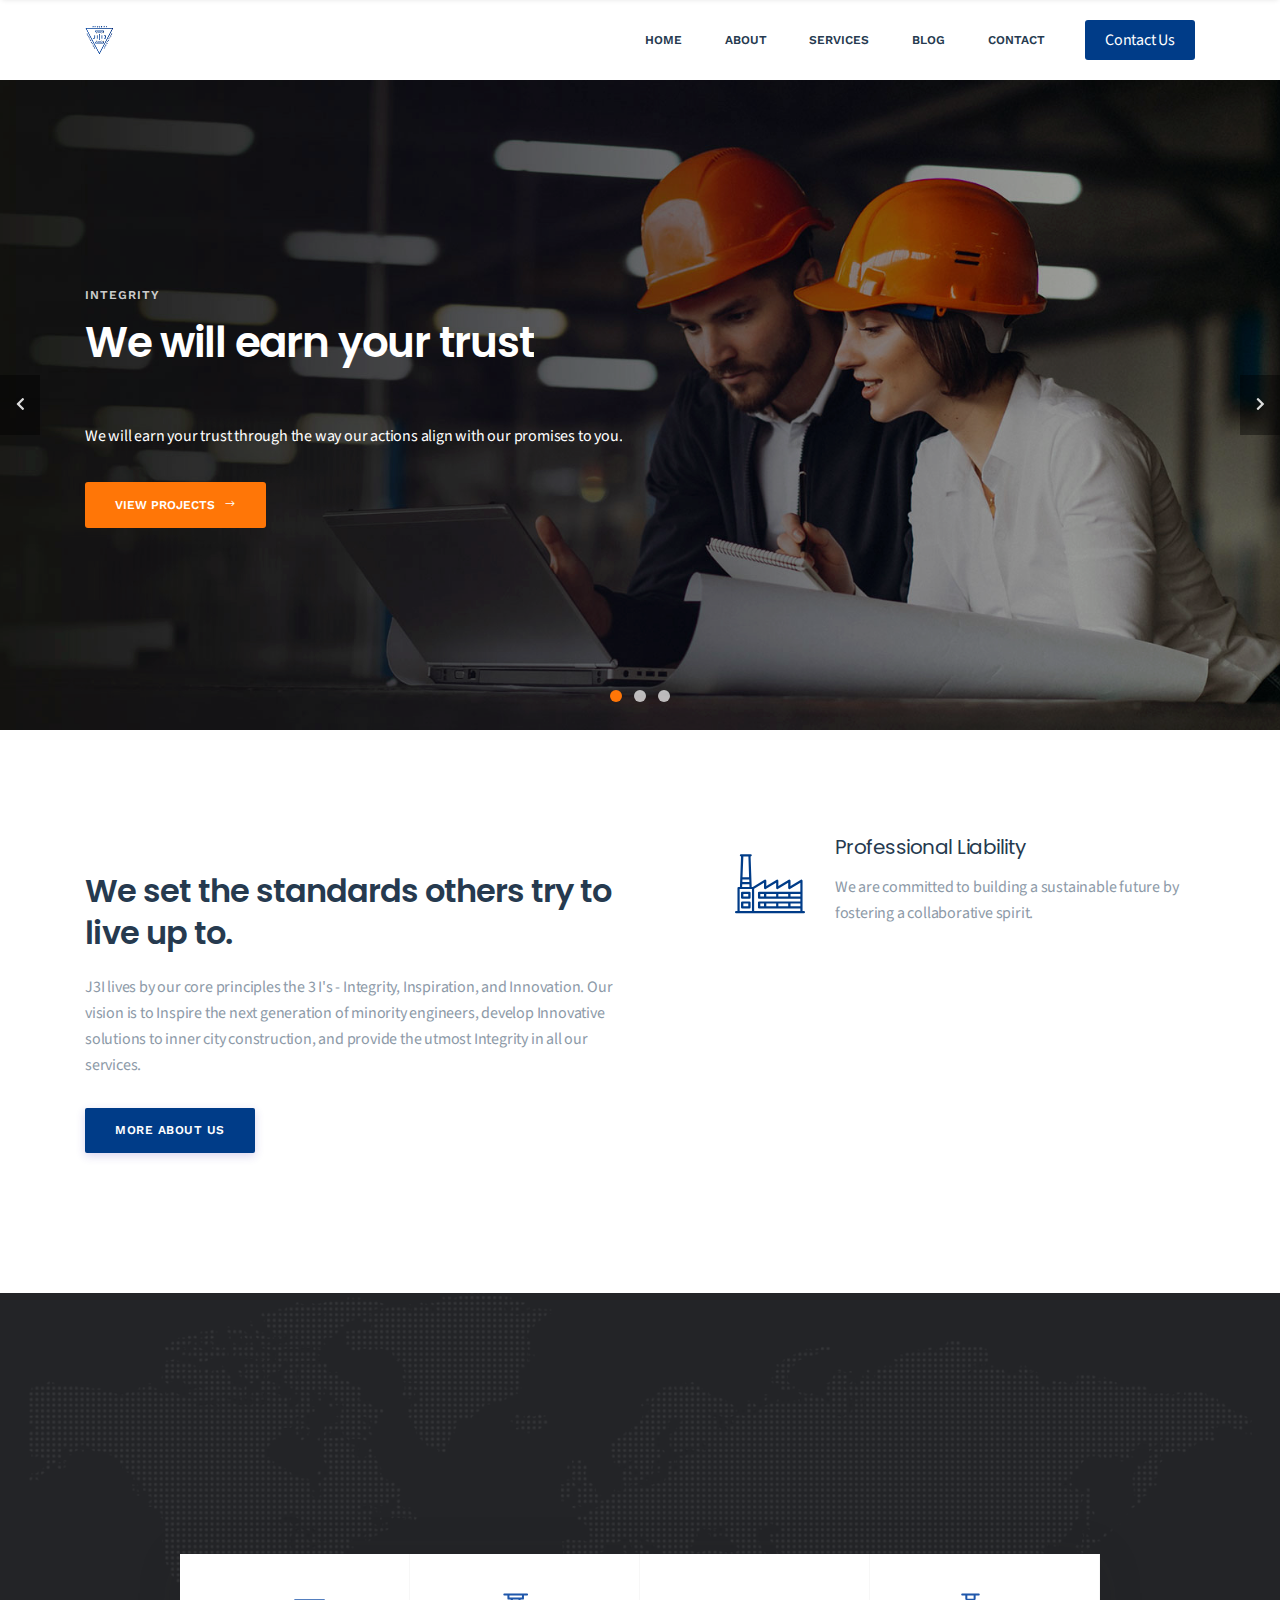
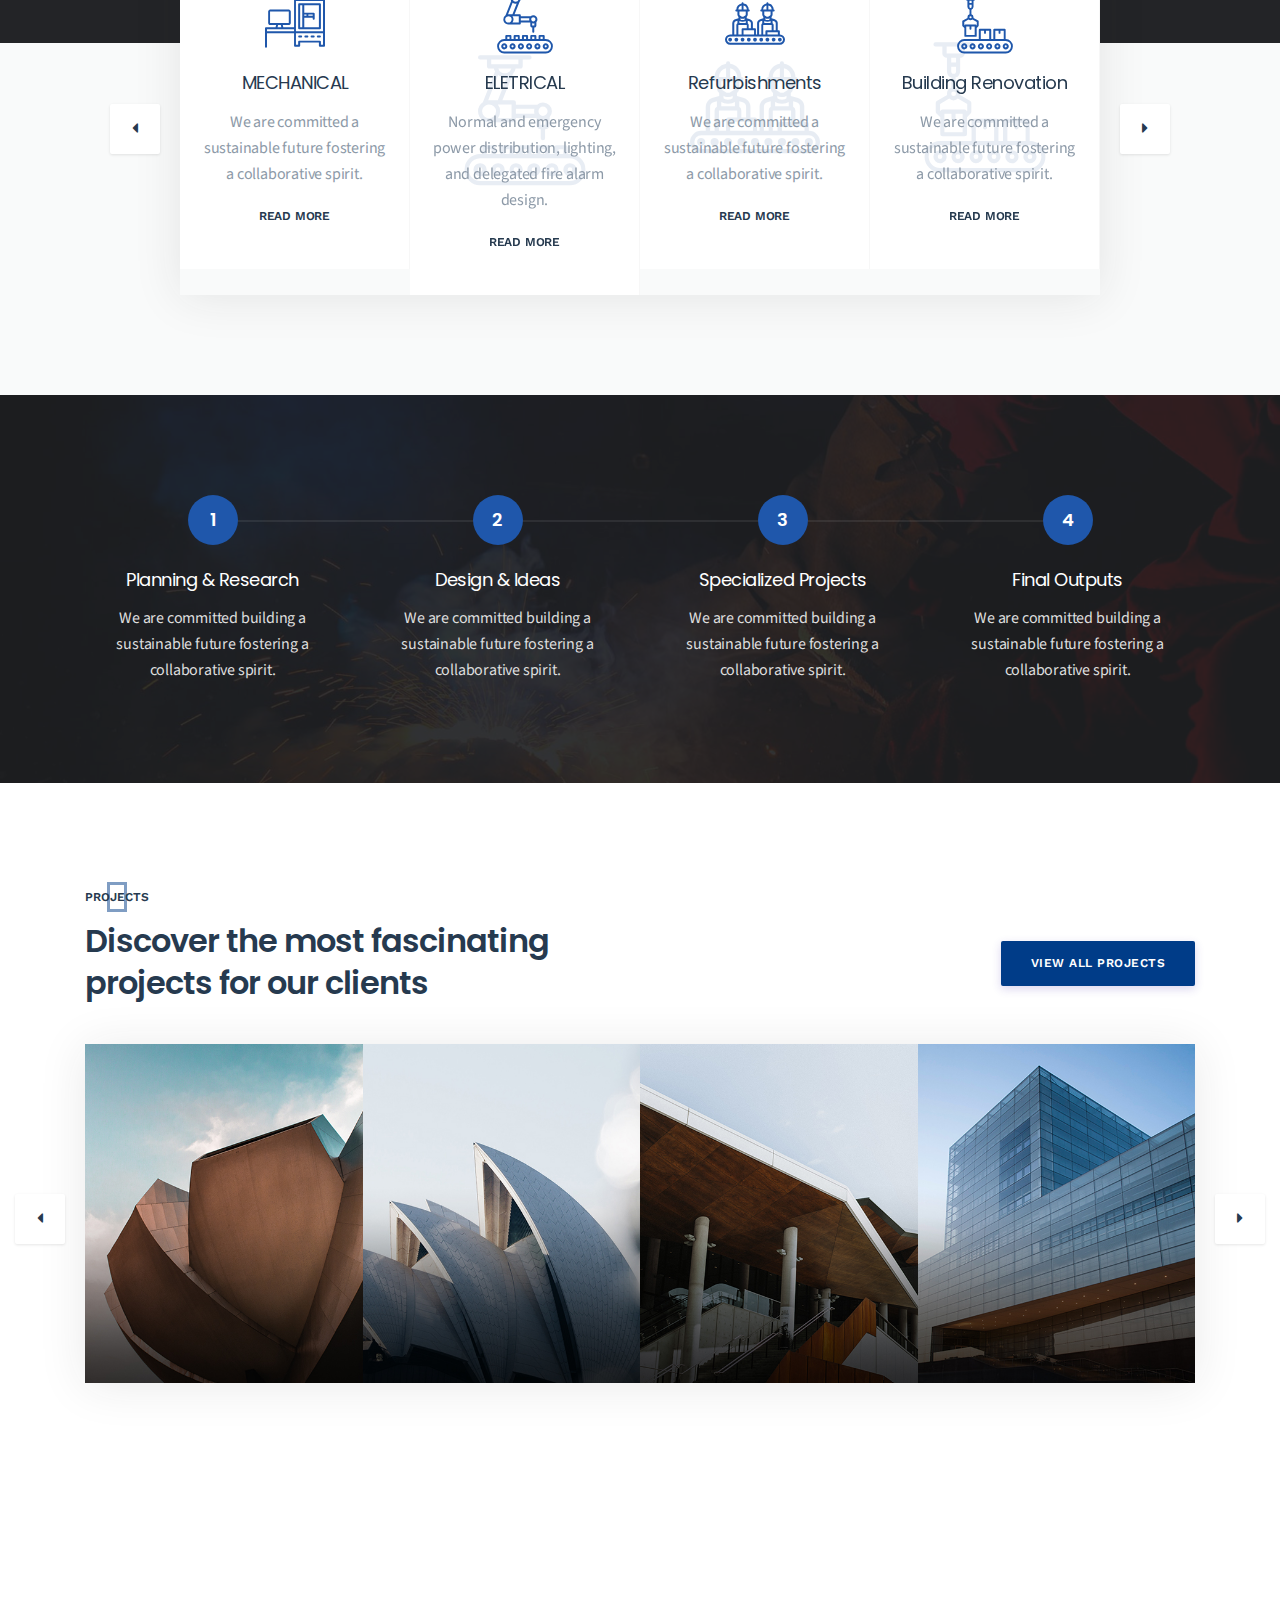
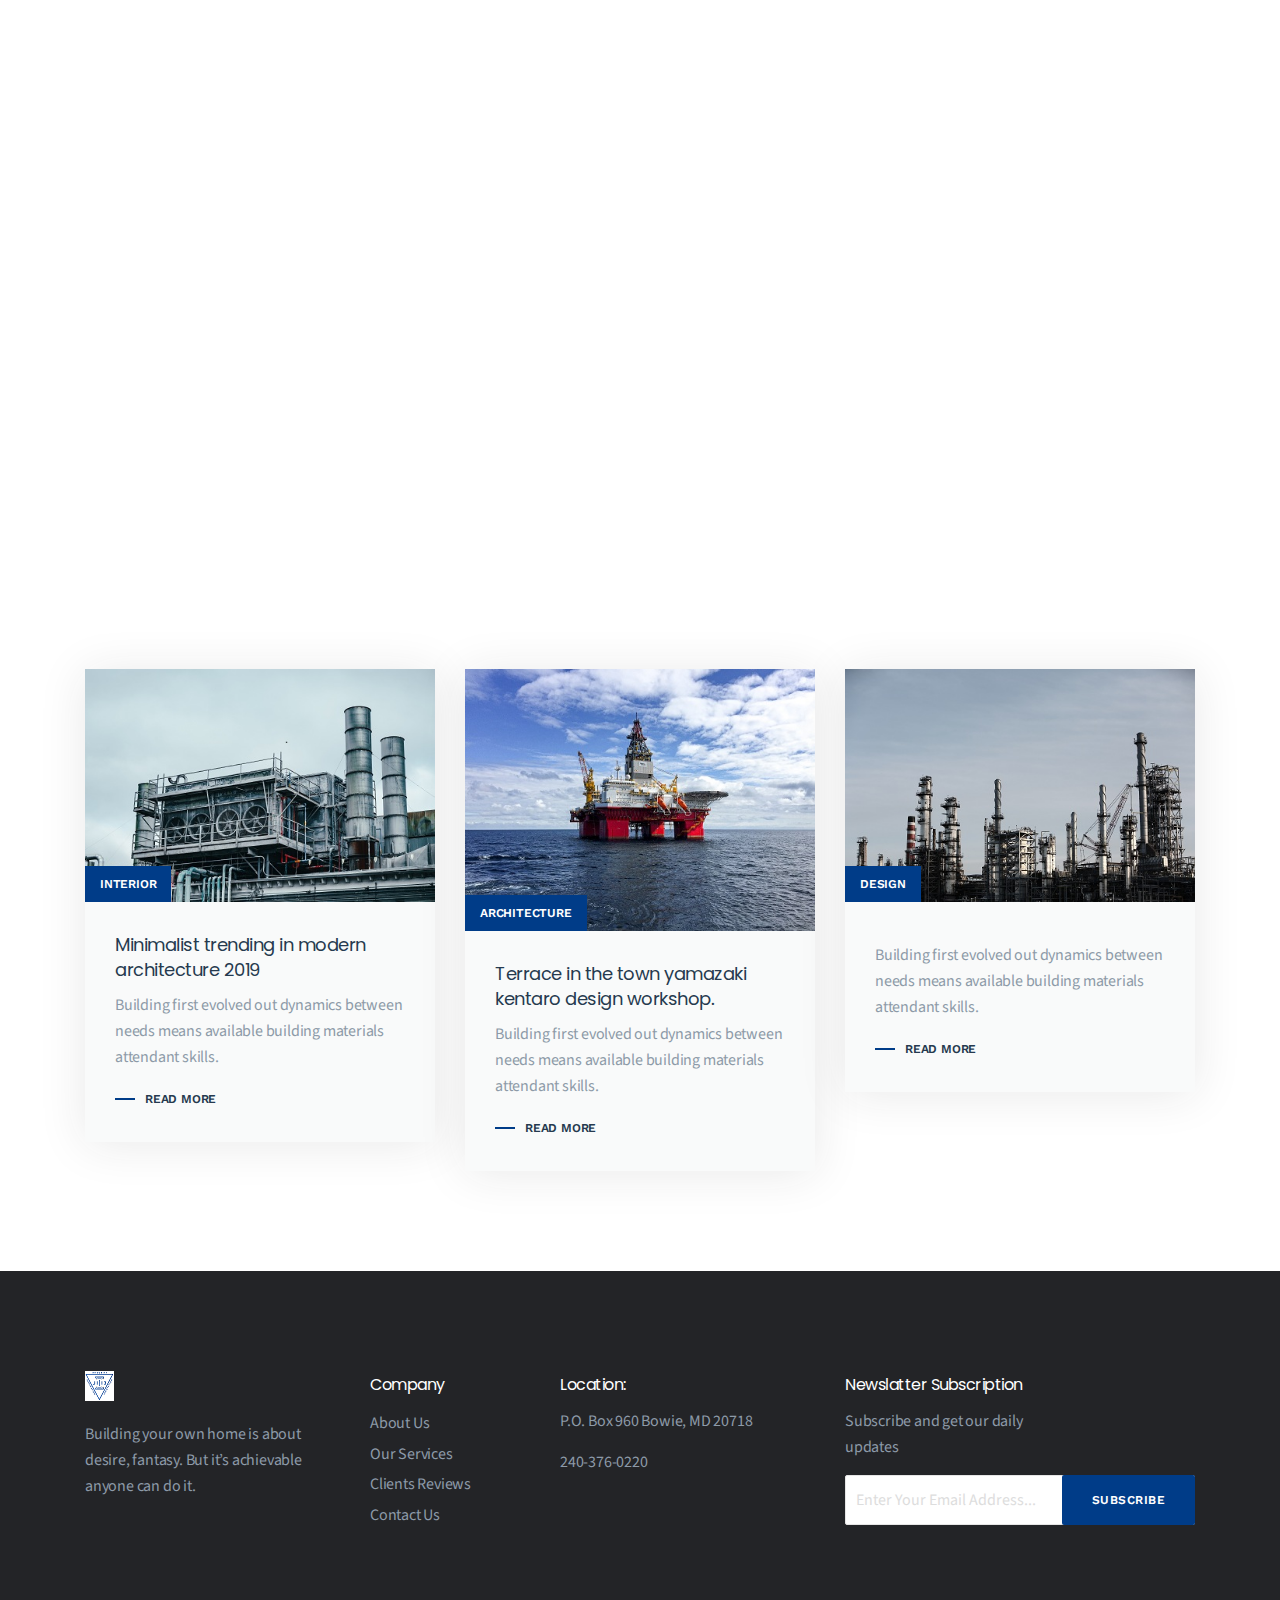
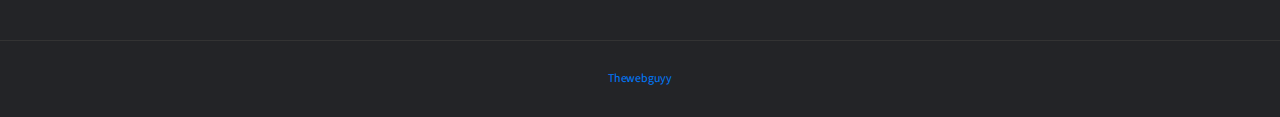
==== index.html @ 0201a879 "Update index.html" ====
<!doctype html>
<!--[if lt IE 7]>      <html class="no-js lt-ie9 lt-ie8 lt-ie7" lang=""> <![endif]-->
<!--[if IE 7]>         <html class="no-js lt-ie9 lt-ie8" lang=""> <![endif]-->
<!--[if IE 8]>         <html class="no-js lt-ie9" lang=""> <![endif]-->
<!--[if gt IE 8]><!--> <html class="no-js" lang="en"> <!--<![endif]-->

<!-- index.html  29 Nov 2019 03:27:29 GMT -->
<head>
<meta charset="utf-8">
<meta name="viewport" content="width=device-width, initial-scale=1">
<meta name="description" content="Construction & Building HTML Template">
<meta name="author" content="AlexaTheme">
<title>J3IC</title>
<link rel="shortcut icon" type="image/x-icon" href="img/favicon.png">

<link rel="stylesheet" href="css/fontawesome.min.css">

<link rel="stylesheet" href="css/themify-icons.css">

<link rel="stylesheet" href="css/elegant-line-icons.css">

<link rel="stylesheet" href="css/elegant-font-icons.css">

<link rel="stylesheet" href="css/flaticon.css">

<link rel="stylesheet" href="css/animate.min.css">

<link rel="stylesheet" href="css/bootstrap.min.css">

<link rel="stylesheet" href="css/slick.css">

<link rel="stylesheet" href="css/slider.css">

<link rel="stylesheet" href="css/odometer.min.css">

<link rel="stylesheet" href="css/venobox/venobox.css">

<link rel="stylesheet" href="css/owl.carousel.css">

<link rel="stylesheet" href="css/main.css">

<link rel="stylesheet" href="css/responsive.css">
<script src="js/vendor/modernizr-2.8.3-respond-1.4.2.min.js"></script>
</head>
<body>
<!--[if lt IE 8]>
            <p class="browserupgrade">You are using an <strong>outdated</strong> browser. Please <a href="http://browsehappy.com/">upgrade your browser</a> to improve your experience.</p>
        <![endif]-->
<div class="site-preloader-wrap">
<div class="spinner"></div>
</div>
<header class="header">
<div class="primary-header">
<div class="container">
<div class="primary-header-inner">
<div class="header-logo">
<a href="#"><img src="img/J3I-02.png" alt="J3IC"></a>
</div>
<div class="header-menu-wrap">
<ul class="dl-menu">
<li><a href="index.html">Home</a>

</li>
<li><a href="about-us.html">About</a>
</li>
<li><a href="#">Services</a>

</li>

<li><a href="blog-grid.html">Blog</a>

</li>
<li><a href="contact.html">Contact</a></li>
</ul>
</div>
<div class="header-right">
<a class="menu-btn" href="#">Contact Us</a>

<div class="mobile-menu-icon">
<div class="burger-menu">
<div class="line-menu line-half first-line"></div>
<div class="line-menu"></div>
<div class="line-menu line-half last-line"></div>
</div>
</div>
</div>
</div>
</div>
</div>
</header>
<div id="main-slider" class="dl-slider">
<div class="single-slide">
<div class="bg-img kenburns-top-right" style="background-image: url(img/slider-1.jpg);"></div>
<div class="overlay"></div>
<div class="slider-content-wrap d-flex align-items-center text-left">
<div class="container">
<div class="slider-content">
<div class="dl-caption medium"><div class="inner-layer"><div data-animation="fade-in-right" data-delay="1s">Integrity</div></div></div>
<div class="dl-caption big"><div class="inner-layer"><div data-animation="fade-in-left" data-delay="2s">We will earn your trust</div></div>
</div>
<div class="dl-caption big"><div class="inner-layer"><div data-animation="fade-in-left" data-delay="2.5s"></div></div></div>
<div class="dl-caption small"><div class="inner-layer"><div data-animation="fade-in-left" data-delay="3s">We will earn your trust through the way our actions align with our promises to you. <br></div></div></div>
<div class="dl-btn-group">
<div class="inner-layer">
<a href="#" class="dl-btn" data-animation="fade-in-left" data-delay="3.5s">View Projects <i class="arrow_right"></i></a>
</div>
</div>
</div>
</div>
</div>
</div>
<div class="single-slide">
<div class="bg-img kenburns-top-right" style="background-image: url(img/slider-2.jpg);"></div>
<div class="overlay"></div>
<div class="slider-content-wrap d-flex align-items-center text-center">
<div class="container">
<div class="slider-content">
<div class="dl-caption medium"><div class="inner-layer"><div data-animation="fade-in-top" data-delay="1s">Inspiration</div></div></div>
<div class="dl-caption big"><div class="inner-layer"><div data-animation="fade-in-bottom" data-delay="2s">We provide outstanding</div></div>
</div>
<div class="dl-caption big"><div class="inner-layer"><div data-animation="fade-in-bottom" data-delay="2.5s">electrical services</div></div></div>
<div class="dl-caption small"><div class="inner-layer"><div data-animation="fade-in-bottom" data-delay="3s">We want our clients and those impacted by our projects to dream</div></div></div>
<div class="dl-btn-group">
<div class="inner-layer">
<a href="#" class="dl-btn" data-animation="fade-in-bottom" data-delay="3.5s">View Projects <i class="arrow_right"></i></a>
</div>
</div>
</div>
</div>
</div>
</div>
<div class="single-slide">
<div class="bg-img kenburns-top-right" style="background-image: url(img/slider-3.jpg);"></div>
<div class="overlay"></div>
<div class="slider-content-wrap d-flex align-items-center text-right">
<div class="container">
<div class="slider-content">
<div class="dl-caption medium"><div class="inner-layer"><div data-animation="fade-in-left" data-delay="1s">Innovation</div></div></div>
<div class="dl-caption big"><div class="inner-layer"><div data-animation="fade-in-right" data-delay="2s">We provide</div></div>
</div>
<div class="dl-caption big"><div class="inner-layer"><div data-animation="fade-in-right" data-delay="2.5s">outstanding electrical services</div></div></div>
<div class="dl-caption small"><div class="inner-layer"><div data-animation="fade-in-right" data-delay="3s">We provide solutions that can overcome the challenges of today and tomorrow.</div></div></div>
<div class="dl-btn-group">
<div class="inner-layer">
<a href="#" class="dl-btn" data-animation="fade-in-right" data-delay="3.5s">View Projects <i class="arrow_right"></i></a>
</div>
</div>
</div>
</div>
</div>
</div>
</div>
<section class="about-section padding">
<div class="container">
<div class="row about-wrap">
<div class="col-lg-6 sm-padding">
<div class="about-content wow fadeInLeft">
<h2>We set the standards others try to live up to.</h2>
<p>J3I lives by our core principles the 3 I's - Integrity, Inspiration, and Innovation. Our vision is to Inspire the next generation of minority engineers, develop Innovative solutions to inner city construction, and provide the utmost Integrity in all our services.</p>
<a href="about-us.html" class="default-btn">More About Us</a>
</div>
</div>
<div class="col-lg-6 sm-padding">
<ul class="about-promo">
<li class="about-promo-item wow fadeInUp">
<i class="flaticon-factory"></i>
<div>
<h3>Professional Liability</h3>
<p>We are committed to building a sustainable future by fostering a collaborative spirit.</p>
</div>
</li>
<li class="about-promo-item wow fadeInUp" data-wow-delay="300ms">
<i class="flaticon-worker"></i>
 <div>
<h3>Dedicated To Our Clients</h3>
<p>We are committed to building a sustainable future by fostering a collaborative spirit.</p>
</div>
</li>
<li class="about-promo-item wow fadeInUp" data-wow-delay="500ms">
<i class="flaticon-gear"></i>
<div>
<h3>Outstanding Services</h3>
<p>We are committed to building a sustainable future by fostering a collaborative spirit.</p>
</div>
</li>
</ul>
</div>
</div>
</div>
</section>
<section class="service-section bg-grey padding">
<div class="dark-bg"></div>
<div class="section-heading dark-background text-center mb-40 wow fadeInUp" data-wow-delay="100ms">
<span>Services</span>
<h2>Take the world’s best <br> services with you</h2>
</div>
<div class="container">
<div class="row">
<div class="col-lg-10 offset-lg-1">
<div id="service-carousel" class="service-carousel box-shadow owl-carousel">
<div class="service-item">
<div class="service-icon">
<i class="flaticon-3d-printer"></i>
</div>
<h3>MECHANICAL</h3>
<p>We are committed a sustainable future fostering a collaborative spirit.</p>
<a href="#" class="read-more">Read More</a>
<div class="overlay-icon">
<i class="flaticon-mechanical"></i>
</div>
</div>
<div class="service-item">
<div class="service-icon">
<i class="flaticon-industrial-robot"></i>
</div>
<h3>ELETRICAL</h3>
<p>Normal and emergency power distribution, lighting, and delegated fire alarm design.</p>
<a href="#" class="read-more">Read More</a>
<div class="overlay-icon">
<i class="flaticon-industrial-robot"></i>
</div>
</div>
<div class="service-item">
<div class="service-icon">
<i class="flaticon-assembly-line"></i>
</div>
<h3>Refurbishments</h3>
<p>We are committed a sustainable future fostering a collaborative spirit.</p>
<a href="#" class="read-more">Read More</a>
<div class="overlay-icon">
<i class="flaticon-assembly-line"></i>
</div>
</div>
<div class="service-item">
<div class="service-icon">
<i class="flaticon-conveyor"></i>
</div>
<h3>Building Renovation</h3>
<p>We are committed a sustainable future fostering a collaborative spirit.</p>
<a href="#" class="read-more">Read More</a>
<div class="overlay-icon">
 <i class="flaticon-conveyor"></i>
</div>
</div>
</div>
</div>
</div>
</div>
</section>
<section class="work-pro-section padding">
<div class="container">
<div class="row">
<div class="col-lg-3 col-sm-6 sm-padding">
<div class="work-pro-item text-center">
<span class="number">1</span>
<div class="number-line"></div>
<h3>Planning & Research</h3>
<p>We are committed building a sustainable future fostering a collaborative spirit.</p>
</div>
</div>
<div class="col-lg-3 col-sm-6 sm-padding">
<div class="work-pro-item text-center">
<span class="number">2</span>
<div class="number-line"></div>
<h3>Design & Ideas</h3>
<p>We are committed building a sustainable future fostering a collaborative spirit.</p>
</div>
</div>
<div class="col-lg-3 col-sm-6 sm-padding">
<div class="work-pro-item text-center">
<span class="number">3</span>
<div class="number-line"></div>
<h3>Specialized Projects</h3>
<p>We are committed building a sustainable future fostering a collaborative spirit.</p>
</div>
</div>
<div class="col-lg-3 col-sm-6 sm-padding">
<div class="work-pro-item text-center">
<span class="number">4</span>
<h3>Final Outputs</h3>
<p>We are committed building a sustainable future fostering a collaborative spirit.</p>
</div>
</div>
</div>
</div>
</section>
<section class="projects-section padding">
<div class="container">
<div class="row d-flex align-items-center">
<div class="col-lg-8 col-md-6">
<div class="section-heading mb-40">
<span>Projects</span>
<h2>Discover the most fascinating <br>projects for our clients</h2>
</div>
</div>
<div class="col-lg-4 col-md-6 text-right">
<a href="#" class="default-btn">View All Projects</a>
</div>
</div>
<div id="projects-carousel" class="projects-carousel box-shadow owl-carousel">
<div class="project-item">
<img src="img/project-1.jpg" alt="projects">
<div class="overlay"></div>
<a href="img/Oil.jpg" class="view-icon img-popup" data-gall="project"> <i class="fas fa-expand"></i></a>
<div class="projects-content">
<a href="#" class="category">Oil and gas</a>
<h3><a href="project-single2.html" class="tittle">Washington Headquarter Services, Pentagon Renovation Program</a></h3>
</div>
</div>
<div class="project-item">
<img src="img/project-2.jpg" alt="projects">
<div class="overlay"></div>
<a href="img/project-2.jpg" class="view-icon img-popup" data-gall="project"> <i class="fas fa-expand"></i></a>
<div class="projects-content">
<a href="#" class="category">Energy and utility</a>
<h3><a href="project-single3.html" class="tittle">Mineral Gap Data Center, Wise, VA</a></h3>
</div>
</div>
<div class="project-item">
<img src="img/project-3.jpg" alt="projects">
<div class="overlay"></div>
<a href="img/project-3.jpg" class="view-icon img-popup" data-gall="project"> <i class="fas fa-expand"></i></a>
<div class="projects-content">
<a href="#" class="category">Petrochemical</a>
<h3><a href="project-single4.html" class="tittle">NAFVAC, Utility Assessment and Improvement Project, Washington, DC</a></h3>
</div>
</div>
<div class="project-item">
<img src="img/project-4.jpg" alt="projects">
<div class="overlay"></div>
<a href="img/project-4.jpg" class="view-icon img-popup" data-gall="project"> <i class="fas fa-expand"></i></a>
<div class="projects-content">
<a href="#" class="category">Refinery</a>
<h3><a href="project-single5.html" class="tittle">Washington Headquarter Services (WHS)</a></h3>
</div>
</div>

</div>
</div>
</section>
<section class="content-section padding">
<div class="container">
<div class="row content-wrap">
<div class="col-lg-6 sm-padding wow fadeInLeft" data-wow-delay="100ms">
<img class="box-shadow" class="box-shadow" src="img/content-1.jpg" alt="img">
</div>
<div class="col-lg-6 sm-padding">
<div class="content-info wow fadeInRight" data-wow-delay="300ms">
<span>The Founder</span>
<h2>The Genius behind J3Is</h2>
<p>Charles Wesley Jackson III, PE, PMP, CxA, CEM grew up in Philadelphia, PA and a graduate of Drexel University (Class of 2005) with a Bachelor of Science in Electrical Engineering and a minor in Business Management.</p>
<a href="about-us.html" class="default-btn">Know More</a>
</div>
</div>
</div>
</div>
</section>

<section class="blog-section padding">
<div class="container">
<div class="section-heading text-center mb-40 wow fadeInUp" data-wow-delay="100ms">
<span>From Blog</span>
<h2>Speciallized news</h2>
</div>
<div class="row blog-wrap">
<div class="col-lg-4 col-sm-6 sm-padding">
<div class="blog-item box-shadow">
<div class="blog-thumb">
<img src="img/post-1.jpg" alt="post">
<span class="category"><a href="#">interior</a></span>
</div>
<div class="blog-content">
<h3><a href="#">Minimalist trending in modern architecture 2019</a></h3>
<p>Building first evolved out dynamics between needs means available building materials attendant skills.</p>
<a href="#" class="read-more">Read More</a>
</div>
</div>
</div>
<div class="col-lg-4 col-sm-6 sm-padding">
<div class="blog-item box-shadow">
<div class="blog-thumb">
<img src="img/post-2.jpg" alt="post">
<span class="category"><a href="#">Architecture</a></span>
</div>
<div class="blog-content">
<h3><a href="#">Terrace in the town yamazaki kentaro design workshop.</a></h3>
<p>Building first evolved out dynamics between needs means available building materials attendant skills.</p>
<a href="#" class="read-more">Read More</a>
</div>
</div>
</div>
<div class="col-lg-4 col-sm-6 sm-padding">
<div class="blog-item box-shadow">
<div class="blog-thumb">
<img src="img/post-3.jpg" alt="post">
<span class="category"><a href="#">Design</a></span>
</div>
<div class="blog-content">
<h3><a href="#"></a></h3>
<p>Building first evolved out dynamics between needs means available building materials attendant skills.</p>
<a href="#" class="read-more">Read More</a>
</div>
</div>
</div>
</div>
</div>
</section>

<section class="widget-section padding">
<div class="container">
<div class="row">
<div class="col-lg-3 col-sm-6 sm-padding">
<div class="widget-content">
<a href="#"><img src="img/J3I-02.png" alt="brand"></a>
<p>Building your own home is about desire, fantasy. But it’s achievable anyone can do it.</p>
</div>
</div>
<div class="col-lg-2 col-sm-6 sm-padding">
<div class="widget-content">
<h4>Company</h4>
<ul class="widget-links">
<li><a href="#">About Us</a></li>
<li><a href="#">Our Services</a></li>
<li><a href="#">Clients Reviews</a></li>
<li><a href="#">Contact Us</a></li>
</ul>
</div>
</div>
<div class="col-lg-3 col-sm-6 sm-padding">
<div class="widget-content">
<h4>Location:</h4>
<p>P.O. Box 960 Bowie, MD 20718</p>
<span><a href="" class="" data-cfemail=""></a></span>
<span>240-376-0220</span>
</div>
</div>
<div class="col-lg-4 col-sm-6 sm-padding">
<div class="widget-content">
<h4>Newslatter Subscription</h4>
<p>Subscribe and get our daily <br>updates</p>
<div class="subscribe-box clearfix">
<div class="subscribe-form-wrap">
<form action="#" class="subscribe-form">
<input type="email" name="email" id="subs-email" class="form-input" placeholder="Enter Your Email Address...">
<button type="submit" class="submit-btn">Subscribe</button>
<div id="subscribe-result">
<p class="subscription-success"></p>
<p class="subscription-error"></p>
</div>
</form>
</div>
</div>
</div>
</div>
</div>
</div>
</section>
<footer class="footer-section align-center">
<div class="container">
<p><a href="https://olabodeolusegun.netlify.app">Thewebguyy</a></p>
</div>
</footer>
<a data-scroll href="#header" id="scroll-to-top"><i class="arrow_carrot-up"></i></a>

<script data-cfasync="false" src="../../cdn-cgi/scripts/5c5dd728/cloudflare-static/email-decode.min.js"></script><script src="js/vendor/jquery-1.12.4.min.js"></script>

<script src="js/vendor/bootstrap.min.js"></script>

<script src="js/vendor/tether.min.js"></script>

<script src="js/vendor/headroom.min.js"></script>

<script src="js/vendor/owl.carousel.min.js"></script>

<script src="js/vendor/smooth-scroll.min.js"></script>

<script src="js/vendor/venobox.min.js"></script>

<script src="js/vendor/jquery.ajaxchimp.min.js"></script>

<script src="js/vendor/slick.min.js"></script>

<script src="js/vendor/waypoints.min.js"></script>

<script src="js/vendor/odometer.min.js"></script>

<script src="js/vendor/wow.min.js"></script>

<script src="js/main.js"></script>
</body>

<!-- index.html  29 Nov 2019 03:30:38 GMT -->
</html>
---- css/themify-icons.css ----
@font-face{font-family:themify;src:url(../fonts/themify9f24.eot?-fvbane);src:url(../fonts/themifyd41d.eot?#iefix-fvbane) format('embedded-opentype'),url(../fonts/themify9f24.woff?-fvbane) format('woff'),url(../fonts/themify9f24.ttf?-fvbane) format('truetype'),url(../fonts/themify9f24.svg?-fvbane#themify) format('svg');font-weight:400;font-style:normal}[class*=" ti-"],[class^=ti-]{font-family:themify;speak:none;font-style:normal;font-weight:400;font-variant:normal;text-transform:none;line-height:1;-webkit-font-smoothing:antialiased;-moz-osx-font-smoothing:grayscale}.ti-wand:before{content:"\e600"}.ti-volume:before{content:"\e601"}.ti-user:before{content:"\e602"}.ti-unlock:before{content:"\e603"}.ti-unlink:before{content:"\e604"}.ti-trash:before{content:"\e605"}.ti-thought:before{content:"\e606"}.ti-target:before{content:"\e607"}.ti-tag:before{content:"\e608"}.ti-tablet:before{content:"\e609"}.ti-star:before{content:"\e60a"}.ti-spray:before{content:"\e60b"}.ti-signal:before{content:"\e60c"}.ti-shopping-cart:before{content:"\e60d"}.ti-shopping-cart-full:before{content:"\e60e"}.ti-settings:before{content:"\e60f"}.ti-search:before{content:"\e610"}.ti-zoom-in:before{content:"\e611"}.ti-zoom-out:before{content:"\e612"}.ti-cut:before{content:"\e613"}.ti-ruler:before{content:"\e614"}.ti-ruler-pencil:before{content:"\e615"}.ti-ruler-alt:before{content:"\e616"}.ti-bookmark:before{content:"\e617"}.ti-bookmark-alt:before{content:"\e618"}.ti-reload:before{content:"\e619"}.ti-plus:before{content:"\e61a"}.ti-pin:before{content:"\e61b"}.ti-pencil:before{content:"\e61c"}.ti-pencil-alt:before{content:"\e61d"}.ti-paint-roller:before{content:"\e61e"}.ti-paint-bucket:before{content:"\e61f"}.ti-na:before{content:"\e620"}.ti-mobile:before{content:"\e621"}.ti-minus:before{content:"\e622"}.ti-medall:before{content:"\e623"}.ti-medall-alt:before{content:"\e624"}.ti-marker:before{content:"\e625"}.ti-marker-alt:before{content:"\e626"}.ti-arrow-up:before{content:"\e627"}.ti-arrow-right:before{content:"\e628"}.ti-arrow-left:before{content:"\e629"}.ti-arrow-down:before{content:"\e62a"}.ti-lock:before{content:"\e62b"}.ti-location-arrow:before{content:"\e62c"}.ti-link:before{content:"\e62d"}.ti-layout:before{content:"\e62e"}.ti-layers:before{content:"\e62f"}.ti-layers-alt:before{content:"\e630"}.ti-key:before{content:"\e631"}.ti-import:before{content:"\e632"}.ti-image:before{content:"\e633"}.ti-heart:before{content:"\e634"}.ti-heart-broken:before{content:"\e635"}.ti-hand-stop:before{content:"\e636"}.ti-hand-open:before{content:"\e637"}.ti-hand-drag:before{content:"\e638"}.ti-folder:before{content:"\e639"}.ti-flag:before{content:"\e63a"}.ti-flag-alt:before{content:"\e63b"}.ti-flag-alt-2:before{content:"\e63c"}.ti-eye:before{content:"\e63d"}.ti-export:before{content:"\e63e"}.ti-exchange-vertical:before{content:"\e63f"}.ti-desktop:before{content:"\e640"}.ti-cup:before{content:"\e641"}.ti-crown:before{content:"\e642"}.ti-comments:before{content:"\e643"}.ti-comment:before{content:"\e644"}.ti-comment-alt:before{content:"\e645"}.ti-close:before{content:"\e646"}.ti-clip:before{content:"\e647"}.ti-angle-up:before{content:"\e648"}.ti-angle-right:before{content:"\e649"}.ti-angle-left:before{content:"\e64a"}.ti-angle-down:before{content:"\e64b"}.ti-check:before{content:"\e64c"}.ti-check-box:before{content:"\e64d"}.ti-camera:before{content:"\e64e"}.ti-announcement:before{content:"\e64f"}.ti-brush:before{content:"\e650"}.ti-briefcase:before{content:"\e651"}.ti-bolt:before{content:"\e652"}.ti-bolt-alt:before{content:"\e653"}.ti-blackboard:before{content:"\e654"}.ti-bag:before{content:"\e655"}.ti-move:before{content:"\e656"}.ti-arrows-vertical:before{content:"\e657"}.ti-arrows-horizontal:before{content:"\e658"}.ti-fullscreen:before{content:"\e659"}.ti-arrow-top-right:before{content:"\e65a"}.ti-arrow-top-left:before{content:"\e65b"}.ti-arrow-circle-up:before{content:"\e65c"}.ti-arrow-circle-right:before{content:"\e65d"}.ti-arrow-circle-left:before{content:"\e65e"}.ti-arrow-circle-down:before{content:"\e65f"}.ti-angle-double-up:before{content:"\e660"}.ti-angle-double-right:before{content:"\e661"}.ti-angle-double-left:before{content:"\e662"}.ti-angle-double-down:before{content:"\e663"}.ti-zip:before{content:"\e664"}.ti-world:before{content:"\e665"}.ti-wheelchair:before{content:"\e666"}.ti-view-list:before{content:"\e667"}.ti-view-list-alt:before{content:"\e668"}.ti-view-grid:before{content:"\e669"}.ti-uppercase:before{content:"\e66a"}.ti-upload:before{content:"\e66b"}.ti-underline:before{content:"\e66c"}.ti-truck:before{content:"\e66d"}.ti-timer:before{content:"\e66e"}.ti-ticket:before{content:"\e66f"}.ti-thumb-up:before{content:"\e670"}.ti-thumb-down:before{content:"\e671"}.ti-text:before{content:"\e672"}.ti-stats-up:before{content:"\e673"}.ti-stats-down:before{content:"\e674"}.ti-split-v:before{content:"\e675"}.ti-split-h:before{content:"\e676"}.ti-smallcap:before{content:"\e677"}.ti-shine:before{content:"\e678"}.ti-shift-right:before{content:"\e679"}.ti-shift-left:before{content:"\e67a"}.ti-shield:before{content:"\e67b"}.ti-notepad:before{content:"\e67c"}.ti-server:before{content:"\e67d"}.ti-quote-right:before{content:"\e67e"}.ti-quote-left:before{content:"\e67f"}.ti-pulse:before{content:"\e680"}.ti-printer:before{content:"\e681"}.ti-power-off:before{content:"\e682"}.ti-plug:before{content:"\e683"}.ti-pie-chart:before{content:"\e684"}.ti-paragraph:before{content:"\e685"}.ti-panel:before{content:"\e686"}.ti-package:before{content:"\e687"}.ti-music:before{content:"\e688"}.ti-music-alt:before{content:"\e689"}.ti-mouse:before{content:"\e68a"}.ti-mouse-alt:before{content:"\e68b"}.ti-money:before{content:"\e68c"}.ti-microphone:before{content:"\e68d"}.ti-menu:before{content:"\e68e"}.ti-menu-alt:before{content:"\e68f"}.ti-map:before{content:"\e690"}.ti-map-alt:before{content:"\e691"}.ti-loop:before{content:"\e692"}.ti-location-pin:before{content:"\e693"}.ti-list:before{content:"\e694"}.ti-light-bulb:before{content:"\e695"}.ti-Italic:before{content:"\e696"}.ti-info:before{content:"\e697"}.ti-infinite:before{content:"\e698"}.ti-id-badge:before{content:"\e699"}.ti-hummer:before{content:"\e69a"}.ti-home:before{content:"\e69b"}.ti-help:before{content:"\e69c"}.ti-headphone:before{content:"\e69d"}.ti-harddrives:before{content:"\e69e"}.ti-harddrive:before{content:"\e69f"}.ti-gift:before{content:"\e6a0"}.ti-game:before{content:"\e6a1"}.ti-filter:before{content:"\e6a2"}.ti-files:before{content:"\e6a3"}.ti-file:before{content:"\e6a4"}.ti-eraser:before{content:"\e6a5"}.ti-envelope:before{content:"\e6a6"}.ti-download:before{content:"\e6a7"}.ti-direction:before{content:"\e6a8"}.ti-direction-alt:before{content:"\e6a9"}.ti-dashboard:before{content:"\e6aa"}.ti-control-stop:before{content:"\e6ab"}.ti-control-shuffle:before{content:"\e6ac"}.ti-control-play:before{content:"\e6ad"}.ti-control-pause:before{content:"\e6ae"}.ti-control-forward:before{content:"\e6af"}.ti-control-backward:before{content:"\e6b0"}.ti-cloud:before{content:"\e6b1"}.ti-cloud-up:before{content:"\e6b2"}.ti-cloud-down:before{content:"\e6b3"}.ti-clipboard:before{content:"\e6b4"}.ti-car:before{content:"\e6b5"}.ti-calendar:before{content:"\e6b6"}.ti-book:before{content:"\e6b7"}.ti-bell:before{content:"\e6b8"}.ti-basketball:before{content:"\e6b9"}.ti-bar-chart:before{content:"\e6ba"}.ti-bar-chart-alt:before{content:"\e6bb"}.ti-back-right:before{content:"\e6bc"}.ti-back-left:before{content:"\e6bd"}.ti-arrows-corner:before{content:"\e6be"}.ti-archive:before{content:"\e6bf"}.ti-anchor:before{content:"\e6c0"}.ti-align-right:before{content:"\e6c1"}.ti-align-left:before{content:"\e6c2"}.ti-align-justify:before{content:"\e6c3"}.ti-align-center:before{content:"\e6c4"}.ti-alert:before{content:"\e6c5"}.ti-alarm-clock:before{content:"\e6c6"}.ti-agenda:before{content:"\e6c7"}.ti-write:before{content:"\e6c8"}.ti-window:before{content:"\e6c9"}.ti-widgetized:before{content:"\e6ca"}.ti-widget:before{content:"\e6cb"}.ti-widget-alt:before{content:"\e6cc"}.ti-wallet:before{content:"\e6cd"}.ti-video-clapper:before{content:"\e6ce"}.ti-video-camera:before{content:"\e6cf"}.ti-vector:before{content:"\e6d0"}.ti-themify-logo:before{content:"\e6d1"}.ti-themify-favicon:before{content:"\e6d2"}.ti-themify-favicon-alt:before{content:"\e6d3"}.ti-support:before{content:"\e6d4"}.ti-stamp:before{content:"\e6d5"}.ti-split-v-alt:before{content:"\e6d6"}.ti-slice:before{content:"\e6d7"}.ti-shortcode:before{content:"\e6d8"}.ti-shift-right-alt:before{content:"\e6d9"}.ti-shift-left-alt:before{content:"\e6da"}.ti-ruler-alt-2:before{content:"\e6db"}.ti-receipt:before{content:"\e6dc"}.ti-pin2:before{content:"\e6dd"}.ti-pin-alt:before{content:"\e6de"}.ti-pencil-alt2:before{content:"\e6df"}.ti-palette:before{content:"\e6e0"}.ti-more:before{content:"\e6e1"}.ti-more-alt:before{content:"\e6e2"}.ti-microphone-alt:before{content:"\e6e3"}.ti-magnet:before{content:"\e6e4"}.ti-line-double:before{content:"\e6e5"}.ti-line-dotted:before{content:"\e6e6"}.ti-line-dashed:before{content:"\e6e7"}.ti-layout-width-full:before{content:"\e6e8"}.ti-layout-width-default:before{content:"\e6e9"}.ti-layout-width-default-alt:before{content:"\e6ea"}.ti-layout-tab:before{content:"\e6eb"}.ti-layout-tab-window:before{content:"\e6ec"}.ti-layout-tab-v:before{content:"\e6ed"}.ti-layout-tab-min:before{content:"\e6ee"}.ti-layout-slider:before{content:"\e6ef"}.ti-layout-slider-alt:before{content:"\e6f0"}.ti-layout-sidebar-right:before{content:"\e6f1"}.ti-layout-sidebar-none:before{content:"\e6f2"}.ti-layout-sidebar-left:before{content:"\e6f3"}.ti-layout-placeholder:before{content:"\e6f4"}.ti-layout-menu:before{content:"\e6f5"}.ti-layout-menu-v:before{content:"\e6f6"}.ti-layout-menu-separated:before{content:"\e6f7"}.ti-layout-menu-full:before{content:"\e6f8"}.ti-layout-media-right-alt:before{content:"\e6f9"}.ti-layout-media-right:before{content:"\e6fa"}.ti-layout-media-overlay:before{content:"\e6fb"}.ti-layout-media-overlay-alt:before{content:"\e6fc"}.ti-layout-media-overlay-alt-2:before{content:"\e6fd"}.ti-layout-media-left-alt:before{content:"\e6fe"}.ti-layout-media-left:before{content:"\e6ff"}.ti-layout-media-center-alt:before{content:"\e700"}.ti-layout-media-center:before{content:"\e701"}.ti-layout-list-thumb:before{content:"\e702"}.ti-layout-list-thumb-alt:before{content:"\e703"}.ti-layout-list-post:before{content:"\e704"}.ti-layout-list-large-image:before{content:"\e705"}.ti-layout-line-solid:before{content:"\e706"}.ti-layout-grid4:before{content:"\e707"}.ti-layout-grid3:before{content:"\e708"}.ti-layout-grid2:before{content:"\e709"}.ti-layout-grid2-thumb:before{content:"\e70a"}.ti-layout-cta-right:before{content:"\e70b"}.ti-layout-cta-left:before{content:"\e70c"}.ti-layout-cta-center:before{content:"\e70d"}.ti-layout-cta-btn-right:before{content:"\e70e"}.ti-layout-cta-btn-left:before{content:"\e70f"}.ti-layout-column4:before{content:"\e710"}.ti-layout-column3:before{content:"\e711"}.ti-layout-column2:before{content:"\e712"}.ti-layout-accordion-separated:before{content:"\e713"}.ti-layout-accordion-merged:before{content:"\e714"}.ti-layout-accordion-list:before{content:"\e715"}.ti-ink-pen:before{content:"\e716"}.ti-info-alt:before{content:"\e717"}.ti-help-alt:before{content:"\e718"}.ti-headphone-alt:before{content:"\e719"}.ti-hand-point-up:before{content:"\e71a"}.ti-hand-point-right:before{content:"\e71b"}.ti-hand-point-left:before{content:"\e71c"}.ti-hand-point-down:before{content:"\e71d"}.ti-gallery:before{content:"\e71e"}.ti-face-smile:before{content:"\e71f"}.ti-face-sad:before{content:"\e720"}.ti-credit-card:before{content:"\e721"}.ti-control-skip-forward:before{content:"\e722"}.ti-control-skip-backward:before{content:"\e723"}.ti-control-record:before{content:"\e724"}.ti-control-eject:before{content:"\e725"}.ti-comments-smiley:before{content:"\e726"}.ti-brush-alt:before{content:"\e727"}.ti-youtube:before{content:"\e728"}.ti-vimeo:before{content:"\e729"}.ti-twitter:before{content:"\e72a"}.ti-time:before{content:"\e72b"}.ti-tumblr:before{content:"\e72c"}.ti-skype:before{content:"\e72d"}.ti-share:before{content:"\e72e"}.ti-share-alt:before{content:"\e72f"}.ti-rocket:before{content:"\e730"}.ti-pinterest:before{content:"\e731"}.ti-new-window:before{content:"\e732"}.ti-microsoft:before{content:"\e733"}.ti-list-ol:before{content:"\e734"}.ti-linkedin:before{content:"\e735"}.ti-layout-sidebar-2:before{content:"\e736"}.ti-layout-grid4-alt:before{content:"\e737"}.ti-layout-grid3-alt:before{content:"\e738"}.ti-layout-grid2-alt:before{content:"\e739"}.ti-layout-column4-alt:before{content:"\e73a"}.ti-layout-column3-alt:before{content:"\e73b"}.ti-layout-column2-alt:before{content:"\e73c"}.ti-instagram:before{content:"\e73d"}.ti-google:before{content:"\e73e"}.ti-github:before{content:"\e73f"}.ti-flickr:before{content:"\e740"}.ti-facebook:before{content:"\e741"}.ti-dropbox:before{content:"\e742"}.ti-dribbble:before{content:"\e743"}.ti-apple:before{content:"\e744"}.ti-android:before{content:"\e745"}.ti-save:before{content:"\e746"}.ti-save-alt:before{content:"\e747"}.ti-yahoo:before{content:"\e748"}.ti-wordpress:before{content:"\e749"}.ti-vimeo-alt:before{content:"\e74a"}.ti-twitter-alt:before{content:"\e74b"}.ti-tumblr-alt:before{content:"\e74c"}.ti-trello:before{content:"\e74d"}.ti-stack-overflow:before{content:"\e74e"}.ti-soundcloud:before{content:"\e74f"}.ti-sharethis:before{content:"\e750"}.ti-sharethis-alt:before{content:"\e751"}.ti-reddit:before{content:"\e752"}.ti-pinterest-alt:before{content:"\e753"}.ti-microsoft-alt:before{content:"\e754"}.ti-linux:before{content:"\e755"}.ti-jsfiddle:before{content:"\e756"}.ti-joomla:before{content:"\e757"}.ti-html5:before{content:"\e758"}.ti-flickr-alt:before{content:"\e759"}.ti-email:before{content:"\e75a"}.ti-drupal:before{content:"\e75b"}.ti-dropbox-alt:before{content:"\e75c"}.ti-css3:before{content:"\e75d"}.ti-rss:before{content:"\e75e"}.ti-rss-alt:before{content:"\e75f"}
---- css/elegant-line-icons.css ----
@font-face{font-family:et-line;src:url(../fonts/et-line.eot);src:url(../fonts/et-lined41d.eot?#iefix) format('embedded-opentype'),url(../fonts/et-line.woff) format('woff'),url(../fonts/et-line.ttf) format('truetype'),url(../fonts/et-line.svg#et-line) format('svg');font-weight:400;font-style:normal}[data-icon]:before{font-family:et-line;content:attr(data-icon);speak:none;font-weight:400;font-variant:normal;text-transform:none;line-height:1;-webkit-font-smoothing:antialiased;-moz-osx-font-smoothing:grayscale;display:inline-block}.icon-mobile,.icon-laptop,.icon-desktop,.icon-tablet,.icon-phone,.icon-document,.icon-documents,.icon-search,.icon-clipboard,.icon-newspaper,.icon-notebook,.icon-book-open,.icon-browser,.icon-calendar,.icon-presentation,.icon-picture,.icon-pictures,.icon-video,.icon-camera,.icon-printer,.icon-toolbox,.icon-briefcase,.icon-wallet,.icon-gift,.icon-bargraph,.icon-grid,.icon-expand,.icon-focus,.icon-edit,.icon-adjustments,.icon-ribbon,.icon-hourglass,.icon-lock,.icon-megaphone,.icon-shield,.icon-trophy,.icon-flag,.icon-map,.icon-puzzle,.icon-basket,.icon-envelope,.icon-streetsign,.icon-telescope,.icon-gears,.icon-key,.icon-paperclip,.icon-attachment,.icon-pricetags,.icon-lightbulb,.icon-layers,.icon-pencil,.icon-tools,.icon-tools-2,.icon-scissors,.icon-paintbrush,.icon-magnifying-glass,.icon-circle-compass,.icon-linegraph,.icon-mic,.icon-strategy,.icon-beaker,.icon-caution,.icon-recycle,.icon-anchor,.icon-profile-male,.icon-profile-female,.icon-bike,.icon-wine,.icon-hotairballoon,.icon-globe,.icon-genius,.icon-map-pin,.icon-dial,.icon-chat,.icon-heart,.icon-cloud,.icon-upload,.icon-download,.icon-target,.icon-hazardous,.icon-piechart,.icon-speedometer,.icon-global,.icon-compass,.icon-lifesaver,.icon-clock,.icon-aperture,.icon-quote,.icon-scope,.icon-alarmclock,.icon-refresh,.icon-happy,.icon-sad,.icon-facebook,.icon-twitter,.icon-googleplus,.icon-rss,.icon-tumblr,.icon-linkedin,.icon-dribbble{font-family:et-line;speak:none;font-style:normal;font-weight:400;font-variant:normal;text-transform:none;line-height:1;-webkit-font-smoothing:antialiased;-moz-osx-font-smoothing:grayscale;display:inline-block}.icon-mobile:before{content:"\e000"}.icon-laptop:before{content:"\e001"}.icon-desktop:before{content:"\e002"}.icon-tablet:before{content:"\e003"}.icon-phone:before{content:"\e004"}.icon-document:before{content:"\e005"}.icon-documents:before{content:"\e006"}.icon-search:before{content:"\e007"}.icon-clipboard:before{content:"\e008"}.icon-newspaper:before{content:"\e009"}.icon-notebook:before{content:"\e00a"}.icon-book-open:before{content:"\e00b"}.icon-browser:before{content:"\e00c"}.icon-calendar:before{content:"\e00d"}.icon-presentation:before{content:"\e00e"}.icon-picture:before{content:"\e00f"}.icon-pictures:before{content:"\e010"}.icon-video:before{content:"\e011"}.icon-camera:before{content:"\e012"}.icon-printer:before{content:"\e013"}.icon-toolbox:before{content:"\e014"}.icon-briefcase:before{content:"\e015"}.icon-wallet:before{content:"\e016"}.icon-gift:before{content:"\e017"}.icon-bargraph:before{content:"\e018"}.icon-grid:before{content:"\e019"}.icon-expand:before{content:"\e01a"}.icon-focus:before{content:"\e01b"}.icon-edit:before{content:"\e01c"}.icon-adjustments:before{content:"\e01d"}.icon-ribbon:before{content:"\e01e"}.icon-hourglass:before{content:"\e01f"}.icon-lock:before{content:"\e020"}.icon-megaphone:before{content:"\e021"}.icon-shield:before{content:"\e022"}.icon-trophy:before{content:"\e023"}.icon-flag:before{content:"\e024"}.icon-map:before{content:"\e025"}.icon-puzzle:before{content:"\e026"}.icon-basket:before{content:"\e027"}.icon-envelope:before{content:"\e028"}.icon-streetsign:before{content:"\e029"}.icon-telescope:before{content:"\e02a"}.icon-gears:before{content:"\e02b"}.icon-key:before{content:"\e02c"}.icon-paperclip:before{content:"\e02d"}.icon-attachment:before{content:"\e02e"}.icon-pricetags:before{content:"\e02f"}.icon-lightbulb:before{content:"\e030"}.icon-layers:before{content:"\e031"}.icon-pencil:before{content:"\e032"}.icon-tools:before{content:"\e033"}.icon-tools-2:before{content:"\e034"}.icon-scissors:before{content:"\e035"}.icon-paintbrush:before{content:"\e036"}.icon-magnifying-glass:before{content:"\e037"}.icon-circle-compass:before{content:"\e038"}.icon-linegraph:before{content:"\e039"}.icon-mic:before{content:"\e03a"}.icon-strategy:before{content:"\e03b"}.icon-beaker:before{content:"\e03c"}.icon-caution:before{content:"\e03d"}.icon-recycle:before{content:"\e03e"}.icon-anchor:before{content:"\e03f"}.icon-profile-male:before{content:"\e040"}.icon-profile-female:before{content:"\e041"}.icon-bike:before{content:"\e042"}.icon-wine:before{content:"\e043"}.icon-hotairballoon:before{content:"\e044"}.icon-globe:before{content:"\e045"}.icon-genius:before{content:"\e046"}.icon-map-pin:before{content:"\e047"}.icon-dial:before{content:"\e048"}.icon-chat:before{content:"\e049"}.icon-heart:before{content:"\e04a"}.icon-cloud:before{content:"\e04b"}.icon-upload:before{content:"\e04c"}.icon-download:before{content:"\e04d"}.icon-target:before{content:"\e04e"}.icon-hazardous:before{content:"\e04f"}.icon-piechart:before{content:"\e050"}.icon-speedometer:before{content:"\e051"}.icon-global:before{content:"\e052"}.icon-compass:before{content:"\e053"}.icon-lifesaver:before{content:"\e054"}.icon-clock:before{content:"\e055"}.icon-aperture:before{content:"\e056"}.icon-quote:before{content:"\e057"}.icon-scope:before{content:"\e058"}.icon-alarmclock:before{content:"\e059"}.icon-refresh:before{content:"\e05a"}.icon-happy:before{content:"\e05b"}.icon-sad:before{content:"\e05c"}.icon-facebook:before{content:"\e05d"}.icon-twitter:before{content:"\e05e"}.icon-googleplus:before{content:"\e05f"}.icon-rss:before{content:"\e060"}.icon-tumblr:before{content:"\e061"}.icon-linkedin:before{content:"\e062"}.icon-dribbble:before{content:"\e063"}
---- css/elegant-font-icons.css ----
@font-face{font-family:eleganticons;src:url(../fonts/ElegantIcons.eot);src:url(../fonts/ElegantIconsd41d.eot?#iefix) format('embedded-opentype'),url(../fonts/ElegantIcons.woff) format('woff'),url(../fonts/ElegantIcons.ttf) format('truetype'),url(../fonts/ElegantIcons.svg#ElegantIcons) format('svg');font-weight:400;font-style:normal}[data-icon]:before{font-family:eleganticons;content:attr(data-icon);speak:none;font-weight:400;font-variant:normal;text-transform:none;line-height:1;-webkit-font-smoothing:antialiased;-moz-osx-font-smoothing:grayscale}.arrow_up,.arrow_down,.arrow_left,.arrow_right,.arrow_left-up,.arrow_right-up,.arrow_right-down,.arrow_left-down,.arrow-up-down,.arrow_up-down_alt,.arrow_left-right_alt,.arrow_left-right,.arrow_expand_alt2,.arrow_expand_alt,.arrow_condense,.arrow_expand,.arrow_move,.arrow_carrot-up,.arrow_carrot-down,.arrow_carrot-left,.arrow_carrot-right,.arrow_carrot-2up,.arrow_carrot-2down,.arrow_carrot-2left,.arrow_carrot-2right,.arrow_carrot-up_alt2,.arrow_carrot-down_alt2,.arrow_carrot-left_alt2,.arrow_carrot-right_alt2,.arrow_carrot-2up_alt2,.arrow_carrot-2down_alt2,.arrow_carrot-2left_alt2,.arrow_carrot-2right_alt2,.arrow_triangle-up,.arrow_triangle-down,.arrow_triangle-left,.arrow_triangle-right,.arrow_triangle-up_alt2,.arrow_triangle-down_alt2,.arrow_triangle-left_alt2,.arrow_triangle-right_alt2,.arrow_back,.icon_minus-06,.icon_plus,.icon_close,.icon_check,.icon_minus_alt2,.icon_plus_alt2,.icon_close_alt2,.icon_check_alt2,.icon_zoom-out_alt,.icon_zoom-in_alt,.icon_search,.icon_box-empty,.icon_box-selected,.icon_minus-box,.icon_plus-box,.icon_box-checked,.icon_circle-empty,.icon_circle-slelected,.icon_stop_alt2,.icon_stop,.icon_pause_alt2,.icon_pause,.icon_menu,.icon_menu-square_alt2,.icon_menu-circle_alt2,.icon_ul,.icon_ol,.icon_adjust-horiz,.icon_adjust-vert,.icon_document_alt,.icon_documents_alt,.icon_pencil,.icon_pencil-edit_alt,.icon_pencil-edit,.icon_folder-alt,.icon_folder-open_alt,.icon_folder-add_alt,.icon_info_alt,.icon_error-oct_alt,.icon_error-circle_alt,.icon_error-triangle_alt,.icon_question_alt2,.icon_question,.icon_comment_alt,.icon_chat_alt,.icon_vol-mute_alt,.icon_volume-low_alt,.icon_volume-high_alt,.icon_quotations,.icon_quotations_alt2,.icon_clock_alt,.icon_lock_alt,.icon_lock-open_alt,.icon_key_alt,.icon_cloud_alt,.icon_cloud-upload_alt,.icon_cloud-download_alt,.icon_image,.icon_images,.icon_lightbulb_alt,.icon_gift_alt,.icon_house_alt,.icon_genius,.icon_mobile,.icon_tablet,.icon_laptop,.icon_desktop,.icon_camera_alt,.icon_mail_alt,.icon_cone_alt,.icon_ribbon_alt,.icon_bag_alt,.icon_creditcard,.icon_cart_alt,.icon_paperclip,.icon_tag_alt,.icon_tags_alt,.icon_trash_alt,.icon_cursor_alt,.icon_mic_alt,.icon_compass_alt,.icon_pin_alt,.icon_pushpin_alt,.icon_map_alt,.icon_drawer_alt,.icon_toolbox_alt,.icon_book_alt,.icon_calendar,.icon_film,.icon_table,.icon_contacts_alt,.icon_headphones,.icon_lifesaver,.icon_piechart,.icon_refresh,.icon_link_alt,.icon_link,.icon_loading,.icon_blocked,.icon_archive_alt,.icon_heart_alt,.icon_star_alt,.icon_star-half_alt,.icon_star,.icon_star-half,.icon_tools,.icon_tool,.icon_cog,.icon_cogs,.arrow_up_alt,.arrow_down_alt,.arrow_left_alt,.arrow_right_alt,.arrow_left-up_alt,.arrow_right-up_alt,.arrow_right-down_alt,.arrow_left-down_alt,.arrow_condense_alt,.arrow_expand_alt3,.arrow_carrot_up_alt,.arrow_carrot-down_alt,.arrow_carrot-left_alt,.arrow_carrot-right_alt,.arrow_carrot-2up_alt,.arrow_carrot-2dwnn_alt,.arrow_carrot-2left_alt,.arrow_carrot-2right_alt,.arrow_triangle-up_alt,.arrow_triangle-down_alt,.arrow_triangle-left_alt,.arrow_triangle-right_alt,.icon_minus_alt,.icon_plus_alt,.icon_close_alt,.icon_check_alt,.icon_zoom-out,.icon_zoom-in,.icon_stop_alt,.icon_menu-square_alt,.icon_menu-circle_alt,.icon_document,.icon_documents,.icon_pencil_alt,.icon_folder,.icon_folder-open,.icon_folder-add,.icon_folder_upload,.icon_folder_download,.icon_info,.icon_error-circle,.icon_error-oct,.icon_error-triangle,.icon_question_alt,.icon_comment,.icon_chat,.icon_vol-mute,.icon_volume-low,.icon_volume-high,.icon_quotations_alt,.icon_clock,.icon_lock,.icon_lock-open,.icon_key,.icon_cloud,.icon_cloud-upload,.icon_cloud-download,.icon_lightbulb,.icon_gift,.icon_house,.icon_camera,.icon_mail,.icon_cone,.icon_ribbon,.icon_bag,.icon_cart,.icon_tag,.icon_tags,.icon_trash,.icon_cursor,.icon_mic,.icon_compass,.icon_pin,.icon_pushpin,.icon_map,.icon_drawer,.icon_toolbox,.icon_book,.icon_contacts,.icon_archive,.icon_heart,.icon_profile,.icon_group,.icon_grid-2x2,.icon_grid-3x3,.icon_music,.icon_pause_alt,.icon_phone,.icon_upload,.icon_download,.social_facebook,.social_twitter,.social_pinterest,.social_googleplus,.social_tumblr,.social_tumbleupon,.social_wordpress,.social_instagram,.social_dribbble,.social_vimeo,.social_linkedin,.social_rss,.social_deviantart,.social_share,.social_myspace,.social_skype,.social_youtube,.social_picassa,.social_googledrive,.social_flickr,.social_blogger,.social_spotify,.social_delicious,.social_facebook_circle,.social_twitter_circle,.social_pinterest_circle,.social_googleplus_circle,.social_tumblr_circle,.social_stumbleupon_circle,.social_wordpress_circle,.social_instagram_circle,.social_dribbble_circle,.social_vimeo_circle,.social_linkedin_circle,.social_rss_circle,.social_deviantart_circle,.social_share_circle,.social_myspace_circle,.social_skype_circle,.social_youtube_circle,.social_picassa_circle,.social_googledrive_alt2,.social_flickr_circle,.social_blogger_circle,.social_spotify_circle,.social_delicious_circle,.social_facebook_square,.social_twitter_square,.social_pinterest_square,.social_googleplus_square,.social_tumblr_square,.social_stumbleupon_square,.social_wordpress_square,.social_instagram_square,.social_dribbble_square,.social_vimeo_square,.social_linkedin_square,.social_rss_square,.social_deviantart_square,.social_share_square,.social_myspace_square,.social_skype_square,.social_youtube_square,.social_picassa_square,.social_googledrive_square,.social_flickr_square,.social_blogger_square,.social_spotify_square,.social_delicious_square,.icon_printer,.icon_calulator,.icon_building,.icon_floppy,.icon_drive,.icon_search-2,.icon_id,.icon_id-2,.icon_puzzle,.icon_like,.icon_dislike,.icon_mug,.icon_currency,.icon_wallet,.icon_pens,.icon_easel,.icon_flowchart,.icon_datareport,.icon_briefcase,.icon_shield,.icon_percent,.icon_globe,.icon_globe-2,.icon_target,.icon_hourglass,.icon_balance,.icon_rook,.icon_printer-alt,.icon_calculator_alt,.icon_building_alt,.icon_floppy_alt,.icon_drive_alt,.icon_search_alt,.icon_id_alt,.icon_id-2_alt,.icon_puzzle_alt,.icon_like_alt,.icon_dislike_alt,.icon_mug_alt,.icon_currency_alt,.icon_wallet_alt,.icon_pens_alt,.icon_easel_alt,.icon_flowchart_alt,.icon_datareport_alt,.icon_briefcase_alt,.icon_shield_alt,.icon_percent_alt,.icon_globe_alt,.icon_clipboard{font-family:eleganticons;speak:none;font-style:normal;font-weight:400;font-variant:normal;text-transform:none;line-height:1;-webkit-font-smoothing:antialiased}.arrow_up:before{content:"\21"}.arrow_down:before{content:"\22"}.arrow_left:before{content:"\23"}.arrow_right:before{content:"\24"}.arrow_left-up:before{content:"\25"}.arrow_right-up:before{content:"\26"}.arrow_right-down:before{content:"\27"}.arrow_left-down:before{content:"\28"}.arrow-up-down:before{content:"\29"}.arrow_up-down_alt:before{content:"\2a"}.arrow_left-right_alt:before{content:"\2b"}.arrow_left-right:before{content:"\2c"}.arrow_expand_alt2:before{content:"\2d"}.arrow_expand_alt:before{content:"\2e"}.arrow_condense:before{content:"\2f"}.arrow_expand:before{content:"\30"}.arrow_move:before{content:"\31"}.arrow_carrot-up:before{content:"\32"}.arrow_carrot-down:before{content:"\33"}.arrow_carrot-left:before{content:"\34"}.arrow_carrot-right:before{content:"\35"}.arrow_carrot-2up:before{content:"\36"}.arrow_carrot-2down:before{content:"\37"}.arrow_carrot-2left:before{content:"\38"}.arrow_carrot-2right:before{content:"\39"}.arrow_carrot-up_alt2:before{content:"\3a"}.arrow_carrot-down_alt2:before{content:"\3b"}.arrow_carrot-left_alt2:before{content:"\3c"}.arrow_carrot-right_alt2:before{content:"\3d"}.arrow_carrot-2up_alt2:before{content:"\3e"}.arrow_carrot-2down_alt2:before{content:"\3f"}.arrow_carrot-2left_alt2:before{content:"\40"}.arrow_carrot-2right_alt2:before{content:"\41"}.arrow_triangle-up:before{content:"\42"}.arrow_triangle-down:before{content:"\43"}.arrow_triangle-left:before{content:"\44"}.arrow_triangle-right:before{content:"\45"}.arrow_triangle-up_alt2:before{content:"\46"}.arrow_triangle-down_alt2:before{content:"\47"}.arrow_triangle-left_alt2:before{content:"\48"}.arrow_triangle-right_alt2:before{content:"\49"}.arrow_back:before{content:"\4a"}.icon_minus-06:before{content:"\4b"}.icon_plus:before{content:"\4c"}.icon_close:before{content:"\4d"}.icon_check:before{content:"\4e"}.icon_minus_alt2:before{content:"\4f"}.icon_plus_alt2:before{content:"\50"}.icon_close_alt2:before{content:"\51"}.icon_check_alt2:before{content:"\52"}.icon_zoom-out_alt:before{content:"\53"}.icon_zoom-in_alt:before{content:"\54"}.icon_search:before{content:"\55"}.icon_box-empty:before{content:"\56"}.icon_box-selected:before{content:"\57"}.icon_minus-box:before{content:"\58"}.icon_plus-box:before{content:"\59"}.icon_box-checked:before{content:"\5a"}.icon_circle-empty:before{content:"\5b"}.icon_circle-slelected:before{content:"\5c"}.icon_stop_alt2:before{content:"\5d"}.icon_stop:before{content:"\5e"}.icon_pause_alt2:before{content:"\5f"}.icon_pause:before{content:"\60"}.icon_menu:before{content:"\61"}.icon_menu-square_alt2:before{content:"\62"}.icon_menu-circle_alt2:before{content:"\63"}.icon_ul:before{content:"\64"}.icon_ol:before{content:"\65"}.icon_adjust-horiz:before{content:"\66"}.icon_adjust-vert:before{content:"\67"}.icon_document_alt:before{content:"\68"}.icon_documents_alt:before{content:"\69"}.icon_pencil:before{content:"\6a"}.icon_pencil-edit_alt:before{content:"\6b"}.icon_pencil-edit:before{content:"\6c"}.icon_folder-alt:before{content:"\6d"}.icon_folder-open_alt:before{content:"\6e"}.icon_folder-add_alt:before{content:"\6f"}.icon_info_alt:before{content:"\70"}.icon_error-oct_alt:before{content:"\71"}.icon_error-circle_alt:before{content:"\72"}.icon_error-triangle_alt:before{content:"\73"}.icon_question_alt2:before{content:"\74"}.icon_question:before{content:"\75"}.icon_comment_alt:before{content:"\76"}.icon_chat_alt:before{content:"\77"}.icon_vol-mute_alt:before{content:"\78"}.icon_volume-low_alt:before{content:"\79"}.icon_volume-high_alt:before{content:"\7a"}.icon_quotations:before{content:"\7b"}.icon_quotations_alt2:before{content:"\7c"}.icon_clock_alt:before{content:"\7d"}.icon_lock_alt:before{content:"\7e"}.icon_lock-open_alt:before{content:"\e000"}.icon_key_alt:before{content:"\e001"}.icon_cloud_alt:before{content:"\e002"}.icon_cloud-upload_alt:before{content:"\e003"}.icon_cloud-download_alt:before{content:"\e004"}.icon_image:before{content:"\e005"}.icon_images:before{content:"\e006"}.icon_lightbulb_alt:before{content:"\e007"}.icon_gift_alt:before{content:"\e008"}.icon_house_alt:before{content:"\e009"}.icon_genius:before{content:"\e00a"}.icon_mobile:before{content:"\e00b"}.icon_tablet:before{content:"\e00c"}.icon_laptop:before{content:"\e00d"}.icon_desktop:before{content:"\e00e"}.icon_camera_alt:before{content:"\e00f"}.icon_mail_alt:before{content:"\e010"}.icon_cone_alt:before{content:"\e011"}.icon_ribbon_alt:before{content:"\e012"}.icon_bag_alt:before{content:"\e013"}.icon_creditcard:before{content:"\e014"}.icon_cart_alt:before{content:"\e015"}.icon_paperclip:before{content:"\e016"}.icon_tag_alt:before{content:"\e017"}.icon_tags_alt:before{content:"\e018"}.icon_trash_alt:before{content:"\e019"}.icon_cursor_alt:before{content:"\e01a"}.icon_mic_alt:before{content:"\e01b"}.icon_compass_alt:before{content:"\e01c"}.icon_pin_alt:before{content:"\e01d"}.icon_pushpin_alt:before{content:"\e01e"}.icon_map_alt:before{content:"\e01f"}.icon_drawer_alt:before{content:"\e020"}.icon_toolbox_alt:before{content:"\e021"}.icon_book_alt:before{content:"\e022"}.icon_calendar:before{content:"\e023"}.icon_film:before{content:"\e024"}.icon_table:before{content:"\e025"}.icon_contacts_alt:before{content:"\e026"}.icon_headphones:before{content:"\e027"}.icon_lifesaver:before{content:"\e028"}.icon_piechart:before{content:"\e029"}.icon_refresh:before{content:"\e02a"}.icon_link_alt:before{content:"\e02b"}.icon_link:before{content:"\e02c"}.icon_loading:before{content:"\e02d"}.icon_blocked:before{content:"\e02e"}.icon_archive_alt:before{content:"\e02f"}.icon_heart_alt:before{content:"\e030"}.icon_star_alt:before{content:"\e031"}.icon_star-half_alt:before{content:"\e032"}.icon_star:before{content:"\e033"}.icon_star-half:before{content:"\e034"}.icon_tools:before{content:"\e035"}.icon_tool:before{content:"\e036"}.icon_cog:before{content:"\e037"}.icon_cogs:before{content:"\e038"}.arrow_up_alt:before{content:"\e039"}.arrow_down_alt:before{content:"\e03a"}.arrow_left_alt:before{content:"\e03b"}.arrow_right_alt:before{content:"\e03c"}.arrow_left-up_alt:before{content:"\e03d"}.arrow_right-up_alt:before{content:"\e03e"}.arrow_right-down_alt:before{content:"\e03f"}.arrow_left-down_alt:before{content:"\e040"}.arrow_condense_alt:before{content:"\e041"}.arrow_expand_alt3:before{content:"\e042"}.arrow_carrot_up_alt:before{content:"\e043"}.arrow_carrot-down_alt:before{content:"\e044"}.arrow_carrot-left_alt:before{content:"\e045"}.arrow_carrot-right_alt:before{content:"\e046"}.arrow_carrot-2up_alt:before{content:"\e047"}.arrow_carrot-2dwnn_alt:before{content:"\e048"}.arrow_carrot-2left_alt:before{content:"\e049"}.arrow_carrot-2right_alt:before{content:"\e04a"}.arrow_triangle-up_alt:before{content:"\e04b"}.arrow_triangle-down_alt:before{content:"\e04c"}.arrow_triangle-left_alt:before{content:"\e04d"}.arrow_triangle-right_alt:before{content:"\e04e"}.icon_minus_alt:before{content:"\e04f"}.icon_plus_alt:before{content:"\e050"}.icon_close_alt:before{content:"\e051"}.icon_check_alt:before{content:"\e052"}.icon_zoom-out:before{content:"\e053"}.icon_zoom-in:before{content:"\e054"}.icon_stop_alt:before{content:"\e055"}.icon_menu-square_alt:before{content:"\e056"}.icon_menu-circle_alt:before{content:"\e057"}.icon_document:before{content:"\e058"}.icon_documents:before{content:"\e059"}.icon_pencil_alt:before{content:"\e05a"}.icon_folder:before{content:"\e05b"}.icon_folder-open:before{content:"\e05c"}.icon_folder-add:before{content:"\e05d"}.icon_folder_upload:before{content:"\e05e"}.icon_folder_download:before{content:"\e05f"}.icon_info:before{content:"\e060"}.icon_error-circle:before{content:"\e061"}.icon_error-oct:before{content:"\e062"}.icon_error-triangle:before{content:"\e063"}.icon_question_alt:before{content:"\e064"}.icon_comment:before{content:"\e065"}.icon_chat:before{content:"\e066"}.icon_vol-mute:before{content:"\e067"}.icon_volume-low:before{content:"\e068"}.icon_volume-high:before{content:"\e069"}.icon_quotations_alt:before{content:"\e06a"}.icon_clock:before{content:"\e06b"}.icon_lock:before{content:"\e06c"}.icon_lock-open:before{content:"\e06d"}.icon_key:before{content:"\e06e"}.icon_cloud:before{content:"\e06f"}.icon_cloud-upload:before{content:"\e070"}.icon_cloud-download:before{content:"\e071"}.icon_lightbulb:before{content:"\e072"}.icon_gift:before{content:"\e073"}.icon_house:before{content:"\e074"}.icon_camera:before{content:"\e075"}.icon_mail:before{content:"\e076"}.icon_cone:before{content:"\e077"}.icon_ribbon:before{content:"\e078"}.icon_bag:before{content:"\e079"}.icon_cart:before{content:"\e07a"}.icon_tag:before{content:"\e07b"}.icon_tags:before{content:"\e07c"}.icon_trash:before{content:"\e07d"}.icon_cursor:before{content:"\e07e"}.icon_mic:before{content:"\e07f"}.icon_compass:before{content:"\e080"}.icon_pin:before{content:"\e081"}.icon_pushpin:before{content:"\e082"}.icon_map:before{content:"\e083"}.icon_drawer:before{content:"\e084"}.icon_toolbox:before{content:"\e085"}.icon_book:before{content:"\e086"}.icon_contacts:before{content:"\e087"}.icon_archive:before{content:"\e088"}.icon_heart:before{content:"\e089"}.icon_profile:before{content:"\e08a"}.icon_group:before{content:"\e08b"}.icon_grid-2x2:before{content:"\e08c"}.icon_grid-3x3:before{content:"\e08d"}.icon_music:before{content:"\e08e"}.icon_pause_alt:before{content:"\e08f"}.icon_phone:before{content:"\e090"}.icon_upload:before{content:"\e091"}.icon_download:before{content:"\e092"}.social_facebook:before{content:"\e093"}.social_twitter:before{content:"\e094"}.social_pinterest:before{content:"\e095"}.social_googleplus:before{content:"\e096"}.social_tumblr:before{content:"\e097"}.social_tumbleupon:before{content:"\e098"}.social_wordpress:before{content:"\e099"}.social_instagram:before{content:"\e09a"}.social_dribbble:before{content:"\e09b"}.social_vimeo:before{content:"\e09c"}.social_linkedin:before{content:"\e09d"}.social_rss:before{content:"\e09e"}.social_deviantart:before{content:"\e09f"}.social_share:before{content:"\e0a0"}.social_myspace:before{content:"\e0a1"}.social_skype:before{content:"\e0a2"}.social_youtube:before{content:"\e0a3"}.social_picassa:before{content:"\e0a4"}.social_googledrive:before{content:"\e0a5"}.social_flickr:before{content:"\e0a6"}.social_blogger:before{content:"\e0a7"}.social_spotify:before{content:"\e0a8"}.social_delicious:before{content:"\e0a9"}.social_facebook_circle:before{content:"\e0aa"}.social_twitter_circle:before{content:"\e0ab"}.social_pinterest_circle:before{content:"\e0ac"}.social_googleplus_circle:before{content:"\e0ad"}.social_tumblr_circle:before{content:"\e0ae"}.social_stumbleupon_circle:before{content:"\e0af"}.social_wordpress_circle:before{content:"\e0b0"}.social_instagram_circle:before{content:"\e0b1"}.social_dribbble_circle:before{content:"\e0b2"}.social_vimeo_circle:before{content:"\e0b3"}.social_linkedin_circle:before{content:"\e0b4"}.social_rss_circle:before{content:"\e0b5"}.social_deviantart_circle:before{content:"\e0b6"}.social_share_circle:before{content:"\e0b7"}.social_myspace_circle:before{content:"\e0b8"}.social_skype_circle:before{content:"\e0b9"}.social_youtube_circle:before{content:"\e0ba"}.social_picassa_circle:before{content:"\e0bb"}.social_googledrive_alt2:before{content:"\e0bc"}.social_flickr_circle:before{content:"\e0bd"}.social_blogger_circle:before{content:"\e0be"}.social_spotify_circle:before{content:"\e0bf"}.social_delicious_circle:before{content:"\e0c0"}.social_facebook_square:before{content:"\e0c1"}.social_twitter_square:before{content:"\e0c2"}.social_pinterest_square:before{content:"\e0c3"}.social_googleplus_square:before{content:"\e0c4"}.social_tumblr_square:before{content:"\e0c5"}.social_stumbleupon_square:before{content:"\e0c6"}.social_wordpress_square:before{content:"\e0c7"}.social_instagram_square:before{content:"\e0c8"}.social_dribbble_square:before{content:"\e0c9"}.social_vimeo_square:before{content:"\e0ca"}.social_linkedin_square:before{content:"\e0cb"}.social_rss_square:before{content:"\e0cc"}.social_deviantart_square:before{content:"\e0cd"}.social_share_square:before{content:"\e0ce"}.social_myspace_square:before{content:"\e0cf"}.social_skype_square:before{content:"\e0d0"}.social_youtube_square:before{content:"\e0d1"}.social_picassa_square:before{content:"\e0d2"}.social_googledrive_square:before{content:"\e0d3"}.social_flickr_square:before{content:"\e0d4"}.social_blogger_square:before{content:"\e0d5"}.social_spotify_square:before{content:"\e0d6"}.social_delicious_square:before{content:"\e0d7"}.icon_printer:before{content:"\e103"}.icon_calulator:before{content:"\e0ee"}.icon_building:before{content:"\e0ef"}.icon_floppy:before{content:"\e0e8"}.icon_drive:before{content:"\e0ea"}.icon_search-2:before{content:"\e101"}.icon_id:before{content:"\e107"}.icon_id-2:before{content:"\e108"}.icon_puzzle:before{content:"\e102"}.icon_like:before{content:"\e106"}.icon_dislike:before{content:"\e0eb"}.icon_mug:before{content:"\e105"}.icon_currency:before{content:"\e0ed"}.icon_wallet:before{content:"\e100"}.icon_pens:before{content:"\e104"}.icon_easel:before{content:"\e0e9"}.icon_flowchart:before{content:"\e109"}.icon_datareport:before{content:"\e0ec"}.icon_briefcase:before{content:"\e0fe"}.icon_shield:before{content:"\e0f6"}.icon_percent:before{content:"\e0fb"}.icon_globe:before{content:"\e0e2"}.icon_globe-2:before{content:"\e0e3"}.icon_target:before{content:"\e0f5"}.icon_hourglass:before{content:"\e0e1"}.icon_balance:before{content:"\e0ff"}.icon_rook:before{content:"\e0f8"}.icon_printer-alt:before{content:"\e0fa"}.icon_calculator_alt:before{content:"\e0e7"}.icon_building_alt:before{content:"\e0fd"}.icon_floppy_alt:before{content:"\e0e4"}.icon_drive_alt:before{content:"\e0e5"}.icon_search_alt:before{content:"\e0f7"}.icon_id_alt:before{content:"\e0e0"}.icon_id-2_alt:before{content:"\e0fc"}.icon_puzzle_alt:before{content:"\e0f9"}.icon_like_alt:before{content:"\e0dd"}.icon_dislike_alt:before{content:"\e0f1"}.icon_mug_alt:before{content:"\e0dc"}.icon_currency_alt:before{content:"\e0f3"}.icon_wallet_alt:before{content:"\e0d8"}.icon_pens_alt:before{content:"\e0db"}.icon_easel_alt:before{content:"\e0f0"}.icon_flowchart_alt:before{content:"\e0df"}.icon_datareport_alt:before{content:"\e0f2"}.icon_briefcase_alt:before{content:"\e0f4"}.icon_shield_alt:before{content:"\e0d9"}.icon_percent_alt:before{content:"\e0da"}.icon_globe_alt:before{content:"\e0de"}.icon_clipboard:before{content:"\e0e6"}.glyph{float:left;text-align:center;padding:.75em;margin:.4em 1.5em .75em 0;width:6em;text-shadow:none}.glyph_big{font-size:128px;color:#59c5dc;float:left;margin-right:20px}.glyph div{padding-bottom:10px}.glyph input{font-family:consolas,monospace;font-size:12px;width:100%;text-align:center;border:0;box-shadow:0 0 0 1px #ccc;padding:.2em;-moz-border-radius:5px;-webkit-border-radius:5px}.centered{margin-left:auto;margin-right:auto}.glyph .fs1{font-size:2em}
---- css/flaticon.css ----
@font-face{font-family:flaticon;src:url(../fonts/Flaticon.eot);src:url(../fonts/Flaticond41d.eot?#iefix) format("embedded-opentype"),url(../fonts/Flaticon.html) format("woff2"),url(../fonts/Flaticon.woff) format("woff"),url(../fonts/Flaticon.ttf) format("truetype"),url(../fonts/Flaticon.svg#Flaticon) format("svg");font-weight:400;font-style:normal}@media screen and (-webkit-min-device-pixel-ratio:0){@font-face{font-family:flaticon;src:url(../fonts/Flaticon.svg#Flaticon) format("svg")}}[class^=flaticon-],[class*=" flaticon-"]{line-height:1}[class^=flaticon-]:before,[class*=" flaticon-"]:before,[class^=flaticon-]:after,[class*=" flaticon-"]:after{font-family:Flaticon;font-style:normal}.flaticon-factory:before{content:"\f100"}.flaticon-industrial-robot:before{content:"\f101"}.flaticon-worker:before{content:"\f102"}.flaticon-assembly-line:before{content:"\f103"}.flaticon-tank-truck:before{content:"\f104"}.flaticon-factory-1:before{content:"\f105"}.flaticon-conveyor:before{content:"\f106"}.flaticon-loader:before{content:"\f107"}.flaticon-worker-1:before{content:"\f108"}.flaticon-industrial-robot-1:before{content:"\f109"}.flaticon-industrial-robot-2:before{content:"\f10a"}.flaticon-gear:before{content:"\f10b"}.flaticon-tanks:before{content:"\f10c"}.flaticon-industrial-robot-3:before{content:"\f10d"}.flaticon-refinery:before{content:"\f10e"}.flaticon-power-plant:before{content:"\f10f"}.flaticon-van:before{content:"\f110"}.flaticon-control-system:before{content:"\f111"}.flaticon-3d-printer:before{content:"\f112"}.flaticon-generator:before{content:"\f113"}
---- css/slider.css ----
.slider-content-wrap{height:650px}.dl-slider .overlay{background-color:rgba(0,0,0,.3);width:100%;height:100%;position:absolute;left:0;top:0;z-index:-1}.dl-slider .bg-img{display:block;background-repeat:no-repeat;-webkit-background-size:cover;background-size:cover;background-position:center center;width:100%;height:100%;position:absolute;left:0;top:0;overflow:hidden;z-index:-1}.dl-slider .dl-caption{color:#fff;font-family:poppins,sans-serif}.dl-slider .dl-caption .inner-layer{display:inline-block;overflow:hidden}.dl-slider .owl-item.active .dl-caption{visibility:visible}.dl-slider .dl-caption.medium{white-space:nowrap;font-size:12px;font-family:work sans,sans-serif;letter-spacing:0;line-height:26px;height:26px;font-weight:600;color:rgb(255,255,255,.8);letter-spacing:1px;text-transform:uppercase;visibility:inherit;transition:none 0s ease 0s;text-align:inherit;border-width:0;margin:0;padding:0;min-height:0;min-width:0;max-height:none;max-width:none;opacity:1;margin-bottom:10px}.dl-slider .dl-caption.big{white-space:nowrap;font-size:42px;line-height:50px;font-weight:600;color:#fff;letter-spacing:-1px;height:50px}.dl-slider .slider-content{position:relative}.dl-slider .dl-caption.small{font-family:source sans pro,sans-serif;font-size:16px;font-weight:400;letter-spacing:-.2px;line-height:26px;color:#fff;margin-top:5px}.dl-slider .dl-btn-group{margin-top:25px;overflow:hidden}.dl-slider .dl-btn{background-color:#ff7607;display:inline-block;color:#fff;font-size:12px;line-height:12;font-family:work sans,sans-serif;letter-spacing:0;font-weight:600;text-transform:uppercase;transition:all .2s ease-in-out;display:inline-block;padding:0 30px;line-height:45px;border-radius:3px}.dl-slider .dl-btn i{margin-left:5px;line-height:45px}.dl-slider .dl-btn:hover{background-color:#fff;color:#000;transition:all .2s ease-in-out}@media only screen and (max-width:992px){.slider-content-wrap{height:400px}.dl-slider .dl-caption.medium{font-size:12px}.dl-slider .dl-caption.big{font-size:28px;line-height:30px;height:30px;letter-spacing:-1px}.dl-slider .dl-caption.small{font-size:12px;line-height:20px}.dl-slider .dl-btn-group{margin-top:10px}.dl-slider .dl-btn{line-height:45px;padding:0 35px;font-size:12px}.dl-slider.owl-carousel div.owl-nav button{width:40px;height:40px;line-height:40px;font-size:10px}.dl-slider .dl-caption.dl-border{display:none!important}}@media only screen and (max-width:520px){.dl-slider .dl-caption.big{font-size:24px;letter-spacing:-.5px}.dl-slider .dl-caption.small br{display:none}}.dl-slider .slick-dots{width:100%;height:auto;text-align:center;position:absolute;left:0;bottom:20px;margin:0;list-style:none}.dl-slider .slick-dots li{display:inline-block;margin:0 6px}.dl-slider .slick-dots li button{background-color:rgba(255,255,255,.7);width:12px;height:12px;border-radius:50%;overflow:hidden;text-indent:-99999px;padding:0;transition:all .3s ease-in-out;cursor:pointer}.dl-slider .slick-dots li button:focus,.dl-slider .slick-dots li button:active{outline:none}.dl-slider .slick-dots li.slick-active button{background-color:#ff7607;transition:all .3s ease-in-out}.dl-slider.vertical-dots .slick-dots{width:auto;height:auto;bottom:50%;left:auto;right:50px;transform:translateY(50%)}.dl-slider.vertical-dots .slick-dots li{display:block;margin:5px 0}.dl-slider .slick-arrow{background-color:rgba(0,0,0,.4);color:#ddd;font-size:14px;width:40px;height:60px;line-height:60px;position:absolute;left:0;top:50%;transform:translateY(-50%);text-align:center;z-index:1;cursor:pointer;transition:all .3s ease-in-out}.dl-slider .slick-arrow.slick-next{left:auto;right:0}.dl-slider .slick-arrow:hover{background-color:rgba(0,0,0,.8);color:#fff;transition:all .3s ease-in-out}.tracking-in-expand{-webkit-animation:tracking-in-expand .7s cubic-bezier(.215,.61,.355,1) both;animation:tracking-in-expand .7s cubic-bezier(.215,.61,.355,1) both}@-webkit-keyframes tracking-in-expand{0%{letter-spacing:-8px;opacity:0}40%{opacity:.6}100%{opacity:1}}@keyframes tracking-in-expand{0%{letter-spacing:-8px;opacity:0}40%{opacity:.6}100%{opacity:1}}.tracking-in-expand-fwd{-webkit-animation:tracking-in-expand-fwd .8s cubic-bezier(.215,.61,.355,1) both;animation:tracking-in-expand-fwd .8s cubic-bezier(.215,.61,.355,1) both}@-webkit-keyframes tracking-in-expand-fwd{0%{letter-spacing:-.5em;-webkit-transform:translateZ(-700px);transform:translateZ(-700px);opacity:0}40%{opacity:.6}100%{-webkit-transform:translateZ(0);transform:translateZ(0);opacity:1}}@keyframes tracking-in-expand-fwd{0%{letter-spacing:-.5em;-webkit-transform:translateZ(-700px);transform:translateZ(-700px);opacity:0}40%{opacity:.6}100%{-webkit-transform:translateZ(0);transform:translateZ(0);opacity:1}}.tracking-in-expand-fwd-top{-webkit-animation:tracking-in-expand-fwd-top .8s cubic-bezier(.215,.61,.355,1) both;animation:tracking-in-expand-fwd-top .8s cubic-bezier(.215,.61,.355,1) both}@-webkit-keyframes tracking-in-expand-fwd-top{0%{letter-spacing:-.5em;-webkit-transform:translateZ(-700px) translateY(-500px);transform:translateZ(-700px) translateY(-500px);opacity:0}40%{opacity:.6}100%{-webkit-transform:translateZ(0) translateY(0);transform:translateZ(0) translateY(0);opacity:1}}@keyframes tracking-in-expand-fwd-top{0%{letter-spacing:-.5em;-webkit-transform:translateZ(-700px) translateY(-500px);transform:translateZ(-700px) translateY(-500px);opacity:0}40%{opacity:.6}100%{-webkit-transform:translateZ(0) translateY(0);transform:translateZ(0) translateY(0);opacity:1}}.tracking-in-expand-fwd-bottom{-webkit-animation:tracking-in-expand-fwd-bottom .8s cubic-bezier(.215,.61,.355,1) both;animation:tracking-in-expand-fwd-bottom .8s cubic-bezier(.215,.61,.355,1) both}@-webkit-keyframes tracking-in-expand-fwd-bottom{0%{letter-spacing:-.5em;-webkit-transform:translateZ(-700px) translateY(500px);transform:translateZ(-700px) translateY(500px);opacity:0}40%{opacity:.6}100%{-webkit-transform:translateZ(0) translateY(0);transform:translateZ(0) translateY(0);opacity:1}}@keyframes tracking-in-expand-fwd-bottom{0%{letter-spacing:-.5em;-webkit-transform:translateZ(-700px) translateY(500px);transform:translateZ(-700px) translateY(500px);opacity:0}40%{opacity:.6}100%{-webkit-transform:translateZ(0) translateY(0);transform:translateZ(0) translateY(0);opacity:1}}.tracking-in-contract{-webkit-animation:tracking-in-contract .8s cubic-bezier(.215,.61,.355,1) both;animation:tracking-in-contract .8s cubic-bezier(.215,.61,.355,1) both}@-webkit-keyframes tracking-in-contract{0%{letter-spacing:1em;opacity:0}40%{opacity:.6}100%{letter-spacing:normal;opacity:1}}@keyframes tracking-in-contract{0%{letter-spacing:1em;opacity:0}40%{opacity:.6}100%{letter-spacing:normal;opacity:1}}.tracking-in-contract-bck{-webkit-animation:tracking-in-contract-bck 1s cubic-bezier(.215,.61,.355,1) both;animation:tracking-in-contract-bck 1s cubic-bezier(.215,.61,.355,1) both}@-webkit-keyframes tracking-in-contract-bck{0%{letter-spacing:1em;-webkit-transform:translateZ(400px);transform:translateZ(400px);opacity:0}40%{opacity:.6}100%{-webkit-transform:translateZ(0);transform:translateZ(0);opacity:1}}@keyframes tracking-in-contract-bck{0%{letter-spacing:1em;-webkit-transform:translateZ(400px);transform:translateZ(400px);opacity:0}40%{opacity:.6}100%{-webkit-transform:translateZ(0);transform:translateZ(0);opacity:1}}.tracking-in-contract-bck-top{-webkit-animation:tracking-in-contract-bck-top 1s cubic-bezier(.215,.61,.355,1) both;animation:tracking-in-contract-bck-top 1s cubic-bezier(.215,.61,.355,1) both}@-webkit-keyframes tracking-in-contract-bck-top{0%{letter-spacing:1em;-webkit-transform:translateZ(400px) translateY(-300px);transform:translateZ(400px) translateY(-300px);opacity:0}40%{opacity:.6}100%{-webkit-transform:translateZ(0) translateY(0);transform:translateZ(0) translateY(0);opacity:1}}@keyframes tracking-in-contract-bck-top{0%{letter-spacing:1em;-webkit-transform:translateZ(400px) translateY(-300px);transform:translateZ(400px) translateY(-300px);opacity:0}40%{opacity:.6}100%{-webkit-transform:translateZ(0) translateY(0);transform:translateZ(0) translateY(0);opacity:1}}.tracking-in-contract-bck-bottom{-webkit-animation:tracking-in-contract-bck-bottom 1s cubic-bezier(.215,.61,.355,1) both;animation:tracking-in-contract-bck-bottom 1s cubic-bezier(.215,.61,.355,1) both}@-webkit-keyframes tracking-in-contract-bck-bottom{0%{letter-spacing:1em;-webkit-transform:translateZ(400px) translateY(300px);transform:translateZ(400px) translateY(300px);opacity:0}40%{opacity:.6}100%{-webkit-transform:translateZ(0) translateY(0);transform:translateZ(0) translateY(0);opacity:1}}@keyframes tracking-in-contract-bck-bottom{0%{letter-spacing:1em;-webkit-transform:translateZ(400px) translateY(300px);transform:translateZ(400px) translateY(300px);opacity:0}40%{opacity:.6}100%{-webkit-transform:translateZ(0) translateY(0);transform:translateZ(0) translateY(0);opacity:1}}.text-focus-in{-webkit-animation:text-focus-in 1s cubic-bezier(.55,.085,.68,.53) both;animation:text-focus-in 1s cubic-bezier(.55,.085,.68,.53) both}@-webkit-keyframes text-focus-in{0%{-webkit-filter:blur(12px);filter:blur(12px);opacity:0}100%{-webkit-filter:blur(0px);filter:blur(0px);opacity:1}}@keyframes text-focus-in{0%{-webkit-filter:blur(12px);filter:blur(12px);opacity:0}100%{-webkit-filter:blur(0px);filter:blur(0px);opacity:1}}.focus-in-expand{-webkit-animation:focus-in-expand .8s cubic-bezier(.25,.46,.45,.94) both;animation:focus-in-expand .8s cubic-bezier(.25,.46,.45,.94) both}@-webkit-keyframes focus-in-expand{0%{letter-spacing:-.5em;-webkit-filter:blur(12px);filter:blur(12px);opacity:0}100%{-webkit-filter:blur(0px);filter:blur(0px);opacity:1}}@keyframes focus-in-expand{0%{letter-spacing:-.5em;-webkit-filter:blur(12px);filter:blur(12px);opacity:0}100%{-webkit-filter:blur(0px);filter:blur(0px);opacity:1}}.focus-in-expand-fwd{-webkit-animation:focus-in-expand-fwd .8s cubic-bezier(.25,.46,.45,.94) both;animation:focus-in-expand-fwd .8s cubic-bezier(.25,.46,.45,.94) both}@-webkit-keyframes focus-in-expand-fwd{0%{letter-spacing:-.5em;-webkit-transform:translateZ(-800px);transform:translateZ(-800px);-webkit-filter:blur(12px);filter:blur(12px);opacity:0}100%{-webkit-transform:translateZ(0);transform:translateZ(0);-webkit-filter:blur(0);filter:blur(0);opacity:1}}@keyframes focus-in-expand-fwd{0%{letter-spacing:-.5em;-webkit-transform:translateZ(-800px);transform:translateZ(-800px);-webkit-filter:blur(12px);filter:blur(12px);opacity:0}100%{-webkit-transform:translateZ(0);transform:translateZ(0);-webkit-filter:blur(0);filter:blur(0);opacity:1}}.focus-in-contract{-webkit-animation:focus-in-contract .7s cubic-bezier(.25,.46,.45,.94) both;animation:focus-in-contract .7s cubic-bezier(.25,.46,.45,.94) both}@-webkit-keyframes focus-in-contract{0%{letter-spacing:8px;-webkit-filter:blur(12px);filter:blur(12px);opacity:0}100%{-webkit-filter:blur(0px);filter:blur(0px);opacity:1}}@keyframes focus-in-contract{0%{letter-spacing:8px;-webkit-filter:blur(12px);filter:blur(12px);opacity:0}100%{-webkit-filter:blur(0px);filter:blur(0px);opacity:1}}.focus-in-contract-bck{-webkit-animation:focus-in-contract-bck 1s cubic-bezier(.25,.46,.45,.94) both;animation:focus-in-contract-bck 1s cubic-bezier(.25,.46,.45,.94) both}@-webkit-keyframes focus-in-contract-bck{0%{letter-spacing:1em;-webkit-transform:translateZ(300px);transform:translateZ(300px);-webkit-filter:blur(12px);filter:blur(12px);opacity:0}100%{-webkit-transform:translateZ(12px);transform:translateZ(12px);-webkit-filter:blur(0);filter:blur(0);opacity:1}}@keyframes focus-in-contract-bck{0%{letter-spacing:1em;-webkit-transform:translateZ(300px);transform:translateZ(300px);-webkit-filter:blur(12px);filter:blur(12px);opacity:0}100%{-webkit-transform:translateZ(12px);transform:translateZ(12px);-webkit-filter:blur(0);filter:blur(0);opacity:1}}.slide-in-top{-webkit-animation:slide-in-top .5s cubic-bezier(.25,.46,.45,.94) both;animation:slide-in-top .5s cubic-bezier(.25,.46,.45,.94) both}@-webkit-keyframes slide-in-top{0%{-webkit-transform:translateY(-100%);transform:translateY(-100%);opacity:0}100%{-webkit-transform:translateY(0);transform:translateY(0);opacity:1}}@keyframes slide-in-top{0%{-webkit-transform:translateY(-100%);transform:translateY(-100%);opacity:0}100%{-webkit-transform:translateY(0);transform:translateY(0);opacity:1}}.slide-in-right{-webkit-animation:slide-in-right .5s cubic-bezier(.25,.46,.45,.94) both;animation:slide-in-right .5s cubic-bezier(.25,.46,.45,.94) both}@-webkit-keyframes slide-in-right{0%{-webkit-transform:translateX(100%);transform:translateX(100%);opacity:0}100%{-webkit-transform:translateX(0);transform:translateX(0);opacity:1}}@keyframes slide-in-right{0%{-webkit-transform:translateX(100%);transform:translateX(100%);opacity:0}100%{-webkit-transform:translateX(0);transform:translateX(0);opacity:1}}.slide-in-bottom{-webkit-animation:slide-in-bottom .5s cubic-bezier(.25,.46,.45,.94) both;animation:slide-in-bottom .5s cubic-bezier(.25,.46,.45,.94) both}@-webkit-keyframes slide-in-bottom{0%{-webkit-transform:translateY(100%);transform:translateY(100%);opacity:0}100%{-webkit-transform:translateY(0);transform:translateY(0);opacity:1}}@keyframes slide-in-bottom{0%{-webkit-transform:translateY(100%);transform:translateY(100%);opacity:0}100%{-webkit-transform:translateY(0);transform:translateY(0);opacity:1}}.slide-in-left{-webkit-animation:slide-in-left .5s cubic-bezier(.25,.46,.45,.94) both;animation:slide-in-left .5s cubic-bezier(.25,.46,.45,.94) both}@-webkit-keyframes slide-in-left{0%{-webkit-transform:translateX(-100%);transform:translateX(-100%);opacity:0}100%{-webkit-transform:translateX(0);transform:translateX(0);opacity:1}}@keyframes slide-in-left{0%{-webkit-transform:translateX(-100%);transform:translateX(-100%);opacity:0}100%{-webkit-transform:translateX(0);transform:translateX(0);opacity:1}}.bounce-in-top{-webkit-animation:bounce-in-top 1.1s both;animation:bounce-in-top 1.1s both}@-webkit-keyframes bounce-in-top{0%{-webkit-transform:translateY(-500px);transform:translateY(-500px);-webkit-animation-timing-function:ease-in;animation-timing-function:ease-in;opacity:0}38%{-webkit-transform:translateY(0);transform:translateY(0);-webkit-animation-timing-function:ease-out;animation-timing-function:ease-out;opacity:1}55%{-webkit-transform:translateY(-65px);transform:translateY(-65px);-webkit-animation-timing-function:ease-in;animation-timing-function:ease-in}72%{-webkit-transform:translateY(0);transform:translateY(0);-webkit-animation-timing-function:ease-out;animation-timing-function:ease-out}81%{-webkit-transform:translateY(-28px);transform:translateY(-28px);-webkit-animation-timing-function:ease-in;animation-timing-function:ease-in}90%{-webkit-transform:translateY(0);transform:translateY(0);-webkit-animation-timing-function:ease-out;animation-timing-function:ease-out}95%{-webkit-transform:translateY(-8px);transform:translateY(-8px);-webkit-animation-timing-function:ease-in;animation-timing-function:ease-in}100%{-webkit-transform:translateY(0);transform:translateY(0);-webkit-animation-timing-function:ease-out;animation-timing-function:ease-out}}@keyframes bounce-in-top{0%{-webkit-transform:translateY(-500px);transform:translateY(-500px);-webkit-animation-timing-function:ease-in;animation-timing-function:ease-in;opacity:0}38%{-webkit-transform:translateY(0);transform:translateY(0);-webkit-animation-timing-function:ease-out;animation-timing-function:ease-out;opacity:1}55%{-webkit-transform:translateY(-65px);transform:translateY(-65px);-webkit-animation-timing-function:ease-in;animation-timing-function:ease-in}72%{-webkit-transform:translateY(0);transform:translateY(0);-webkit-animation-timing-function:ease-out;animation-timing-function:ease-out}81%{-webkit-transform:translateY(-28px);transform:translateY(-28px);-webkit-animation-timing-function:ease-in;animation-timing-function:ease-in}90%{-webkit-transform:translateY(0);transform:translateY(0);-webkit-animation-timing-function:ease-out;animation-timing-function:ease-out}95%{-webkit-transform:translateY(-8px);transform:translateY(-8px);-webkit-animation-timing-function:ease-in;animation-timing-function:ease-in}100%{-webkit-transform:translateY(0);transform:translateY(0);-webkit-animation-timing-function:ease-out;animation-timing-function:ease-out}}.bounce-in-right{-webkit-animation:bounce-in-right 1.1s both;animation:bounce-in-right 1.1s both}@-webkit-keyframes bounce-in-right{0%{-webkit-transform:translateX(600px);transform:translateX(600px);-webkit-animation-timing-function:ease-in;animation-timing-function:ease-in;opacity:0}38%{-webkit-transform:translateX(0);transform:translateX(0);-webkit-animation-timing-function:ease-out;animation-timing-function:ease-out;opacity:1}55%{-webkit-transform:translateX(68px);transform:translateX(68px);-webkit-animation-timing-function:ease-in;animation-timing-function:ease-in}72%{-webkit-transform:translateX(0);transform:translateX(0);-webkit-animation-timing-function:ease-out;animation-timing-function:ease-out}81%{-webkit-transform:translateX(32px);transform:translateX(32px);-webkit-animation-timing-function:ease-in;animation-timing-function:ease-in}90%{-webkit-transform:translateX(0);transform:translateX(0);-webkit-animation-timing-function:ease-out;animation-timing-function:ease-out}95%{-webkit-transform:translateX(8px);transform:translateX(8px);-webkit-animation-timing-function:ease-in;animation-timing-function:ease-in}100%{-webkit-transform:translateX(0);transform:translateX(0);-webkit-animation-timing-function:ease-out;animation-timing-function:ease-out}}@keyframes bounce-in-right{0%{-webkit-transform:translateX(600px);transform:translateX(600px);-webkit-animation-timing-function:ease-in;animation-timing-function:ease-in;opacity:0}38%{-webkit-transform:translateX(0);transform:translateX(0);-webkit-animation-timing-function:ease-out;animation-timing-function:ease-out;opacity:1}55%{-webkit-transform:translateX(68px);transform:translateX(68px);-webkit-animation-timing-function:ease-in;animation-timing-function:ease-in}72%{-webkit-transform:translateX(0);transform:translateX(0);-webkit-animation-timing-function:ease-out;animation-timing-function:ease-out}81%{-webkit-transform:translateX(32px);transform:translateX(32px);-webkit-animation-timing-function:ease-in;animation-timing-function:ease-in}90%{-webkit-transform:translateX(0);transform:translateX(0);-webkit-animation-timing-function:ease-out;animation-timing-function:ease-out}95%{-webkit-transform:translateX(8px);transform:translateX(8px);-webkit-animation-timing-function:ease-in;animation-timing-function:ease-in}100%{-webkit-transform:translateX(0);transform:translateX(0);-webkit-animation-timing-function:ease-out;animation-timing-function:ease-out}}.bounce-in-bottom{-webkit-animation:bounce-in-bottom 1.1s both;animation:bounce-in-bottom 1.1s both}@-webkit-keyframes bounce-in-bottom{0%{-webkit-transform:translateY(500px);transform:translateY(500px);-webkit-animation-timing-function:ease-in;animation-timing-function:ease-in;opacity:0}38%{-webkit-transform:translateY(0);transform:translateY(0);-webkit-animation-timing-function:ease-out;animation-timing-function:ease-out;opacity:1}55%{-webkit-transform:translateY(65px);transform:translateY(65px);-webkit-animation-timing-function:ease-in;animation-timing-function:ease-in}72%{-webkit-transform:translateY(0);transform:translateY(0);-webkit-animation-timing-function:ease-out;animation-timing-function:ease-out}81%{-webkit-transform:translateY(28px);transform:translateY(28px);-webkit-animation-timing-function:ease-in;animation-timing-function:ease-in}90%{-webkit-transform:translateY(0);transform:translateY(0);-webkit-animation-timing-function:ease-out;animation-timing-function:ease-out}95%{-webkit-transform:translateY(8px);transform:translateY(8px);-webkit-animation-timing-function:ease-in;animation-timing-function:ease-in}100%{-webkit-transform:translateY(0);transform:translateY(0);-webkit-animation-timing-function:ease-out;animation-timing-function:ease-out}}@keyframes bounce-in-bottom{0%{-webkit-transform:translateY(500px);transform:translateY(500px);-webkit-animation-timing-function:ease-in;animation-timing-function:ease-in;opacity:0}38%{-webkit-transform:translateY(0);transform:translateY(0);-webkit-animation-timing-function:ease-out;animation-timing-function:ease-out;opacity:1}55%{-webkit-transform:translateY(65px);transform:translateY(65px);-webkit-animation-timing-function:ease-in;animation-timing-function:ease-in}72%{-webkit-transform:translateY(0);transform:translateY(0);-webkit-animation-timing-function:ease-out;animation-timing-function:ease-out}81%{-webkit-transform:translateY(28px);transform:translateY(28px);-webkit-animation-timing-function:ease-in;animation-timing-function:ease-in}90%{-webkit-transform:translateY(0);transform:translateY(0);-webkit-animation-timing-function:ease-out;animation-timing-function:ease-out}95%{-webkit-transform:translateY(8px);transform:translateY(8px);-webkit-animation-timing-function:ease-in;animation-timing-function:ease-in}100%{-webkit-transform:translateY(0);transform:translateY(0);-webkit-animation-timing-function:ease-out;animation-timing-function:ease-out}}.bounce-in-left{-webkit-animation:bounce-in-left 1.1s both;animation:bounce-in-left 1.1s both}@-webkit-keyframes bounce-in-left{0%{-webkit-transform:translateX(-600px);transform:translateX(-600px);-webkit-animation-timing-function:ease-in;animation-timing-function:ease-in;opacity:0}38%{-webkit-transform:translateX(0);transform:translateX(0);-webkit-animation-timing-function:ease-out;animation-timing-function:ease-out;opacity:1}55%{-webkit-transform:translateX(-68px);transform:translateX(-68px);-webkit-animation-timing-function:ease-in;animation-timing-function:ease-in}72%{-webkit-transform:translateX(0);transform:translateX(0);-webkit-animation-timing-function:ease-out;animation-timing-function:ease-out}81%{-webkit-transform:translateX(-28px);transform:translateX(-28px);-webkit-animation-timing-function:ease-in;animation-timing-function:ease-in}90%{-webkit-transform:translateX(0);transform:translateX(0);-webkit-animation-timing-function:ease-out;animation-timing-function:ease-out}95%{-webkit-transform:translateX(-8px);transform:translateX(-8px);-webkit-animation-timing-function:ease-in;animation-timing-function:ease-in}100%{-webkit-transform:translateX(0);transform:translateX(0);-webkit-animation-timing-function:ease-out;animation-timing-function:ease-out}}@keyframes bounce-in-left{0%{-webkit-transform:translateX(-600px);transform:translateX(-600px);-webkit-animation-timing-function:ease-in;animation-timing-function:ease-in;opacity:0}38%{-webkit-transform:translateX(0);transform:translateX(0);-webkit-animation-timing-function:ease-out;animation-timing-function:ease-out;opacity:1}55%{-webkit-transform:translateX(-68px);transform:translateX(-68px);-webkit-animation-timing-function:ease-in;animation-timing-function:ease-in}72%{-webkit-transform:translateX(0);transform:translateX(0);-webkit-animation-timing-function:ease-out;animation-timing-function:ease-out}81%{-webkit-transform:translateX(-28px);transform:translateX(-28px);-webkit-animation-timing-function:ease-in;animation-timing-function:ease-in}90%{-webkit-transform:translateX(0);transform:translateX(0);-webkit-animation-timing-function:ease-out;animation-timing-function:ease-out}95%{-webkit-transform:translateX(-8px);transform:translateX(-8px);-webkit-animation-timing-function:ease-in;animation-timing-function:ease-in}100%{-webkit-transform:translateX(0);transform:translateX(0);-webkit-animation-timing-function:ease-out;animation-timing-function:ease-out}}.bounce-in-fwd{-webkit-animation:bounce-in-fwd 1.1s both;animation:bounce-in-fwd 1.1s both}@-webkit-keyframes bounce-in-fwd{0%{-webkit-transform:scale(0);transform:scale(0);-webkit-animation-timing-function:ease-in;animation-timing-function:ease-in;opacity:0}38%{-webkit-transform:scale(1);transform:scale(1);-webkit-animation-timing-function:ease-out;animation-timing-function:ease-out;opacity:1}55%{-webkit-transform:scale(.7);transform:scale(.7);-webkit-animation-timing-function:ease-in;animation-timing-function:ease-in}72%{-webkit-transform:scale(1);transform:scale(1);-webkit-animation-timing-function:ease-out;animation-timing-function:ease-out}81%{-webkit-transform:scale(.84);transform:scale(.84);-webkit-animation-timing-function:ease-in;animation-timing-function:ease-in}89%{-webkit-transform:scale(1);transform:scale(1);-webkit-animation-timing-function:ease-out;animation-timing-function:ease-out}95%{-webkit-transform:scale(.95);transform:scale(.95);-webkit-animation-timing-function:ease-in;animation-timing-function:ease-in}100%{-webkit-transform:scale(1);transform:scale(1);-webkit-animation-timing-function:ease-out;animation-timing-function:ease-out}}@keyframes bounce-in-fwd{0%{-webkit-transform:scale(0);transform:scale(0);-webkit-animation-timing-function:ease-in;animation-timing-function:ease-in;opacity:0}38%{-webkit-transform:scale(1);transform:scale(1);-webkit-animation-timing-function:ease-out;animation-timing-function:ease-out;opacity:1}55%{-webkit-transform:scale(.7);transform:scale(.7);-webkit-animation-timing-function:ease-in;animation-timing-function:ease-in}72%{-webkit-transform:scale(1);transform:scale(1);-webkit-animation-timing-function:ease-out;animation-timing-function:ease-out}81%{-webkit-transform:scale(.84);transform:scale(.84);-webkit-animation-timing-function:ease-in;animation-timing-function:ease-in}89%{-webkit-transform:scale(1);transform:scale(1);-webkit-animation-timing-function:ease-out;animation-timing-function:ease-out}95%{-webkit-transform:scale(.95);transform:scale(.95);-webkit-animation-timing-function:ease-in;animation-timing-function:ease-in}100%{-webkit-transform:scale(1);transform:scale(1);-webkit-animation-timing-function:ease-out;animation-timing-function:ease-out}}.bounce-in-bck{-webkit-animation:bounce-in-bck 1.1s both;animation:bounce-in-bck 1.1s both}@-webkit-keyframes bounce-in-bck{0%{-webkit-transform:scale(7);transform:scale(7);-webkit-animation-timing-function:ease-in;animation-timing-function:ease-in;opacity:0}38%{-webkit-transform:scale(1);transform:scale(1);-webkit-animation-timing-function:ease-out;animation-timing-function:ease-out;opacity:1}55%{-webkit-transform:scale(1.5);transform:scale(1.5);-webkit-animation-timing-function:ease-in;animation-timing-function:ease-in}72%{-webkit-transform:scale(1);transform:scale(1);-webkit-animation-timing-function:ease-out;animation-timing-function:ease-out}81%{-webkit-transform:scale(1.24);transform:scale(1.24);-webkit-animation-timing-function:ease-in;animation-timing-function:ease-in}89%{-webkit-transform:scale(1);transform:scale(1);-webkit-animation-timing-function:ease-out;animation-timing-function:ease-out}95%{-webkit-transform:scale(1.04);transform:scale(1.04);-webkit-animation-timing-function:ease-in;animation-timing-function:ease-in}100%{-webkit-transform:scale(1);transform:scale(1);-webkit-animation-timing-function:ease-out;animation-timing-function:ease-out}}@keyframes bounce-in-bck{0%{-webkit-transform:scale(7);transform:scale(7);-webkit-animation-timing-function:ease-in;animation-timing-function:ease-in;opacity:0}38%{-webkit-transform:scale(1);transform:scale(1);-webkit-animation-timing-function:ease-out;animation-timing-function:ease-out;opacity:1}55%{-webkit-transform:scale(1.5);transform:scale(1.5);-webkit-animation-timing-function:ease-in;animation-timing-function:ease-in}72%{-webkit-transform:scale(1);transform:scale(1);-webkit-animation-timing-function:ease-out;animation-timing-function:ease-out}81%{-webkit-transform:scale(1.24);transform:scale(1.24);-webkit-animation-timing-function:ease-in;animation-timing-function:ease-in}89%{-webkit-transform:scale(1);transform:scale(1);-webkit-animation-timing-function:ease-out;animation-timing-function:ease-out}95%{-webkit-transform:scale(1.04);transform:scale(1.04);-webkit-animation-timing-function:ease-in;animation-timing-function:ease-in}100%{-webkit-transform:scale(1);transform:scale(1);-webkit-animation-timing-function:ease-out;animation-timing-function:ease-out}}.fade-in{-webkit-animation:fade-in 1.2s cubic-bezier(.39,.575,.565,1) both;animation:fade-in 1.2s cubic-bezier(.39,.575,.565,1) both}@-webkit-keyframes fade-in{0%{opacity:0}100%{opacity:1}}@keyframes fade-in{0%{opacity:0}100%{opacity:1}}.fade-in-fwd{-webkit-animation:fade-in-fwd .6s cubic-bezier(.39,.575,.565,1) both;animation:fade-in-fwd .6s cubic-bezier(.39,.575,.565,1) both}@-webkit-keyframes fade-in-fwd{0%{-webkit-transform:translateZ(-80px);transform:translateZ(-80px);opacity:0}100%{-webkit-transform:translateZ(0);transform:translateZ(0);opacity:1}}@keyframes fade-in-fwd{0%{-webkit-transform:translateZ(-80px);transform:translateZ(-80px);opacity:0}100%{-webkit-transform:translateZ(0);transform:translateZ(0);opacity:1}}.fade-in-bck{-webkit-animation:fade-in-bck .6s cubic-bezier(.39,.575,.565,1) both;animation:fade-in-bck .6s cubic-bezier(.39,.575,.565,1) both}@-webkit-keyframes fade-in-bck{0%{-webkit-transform:translateZ(80px);transform:translateZ(80px);opacity:0}100%{-webkit-transform:translateZ(0);transform:translateZ(0);opacity:1}}@keyframes fade-in-bck{0%{-webkit-transform:translateZ(80px);transform:translateZ(80px);opacity:0}100%{-webkit-transform:translateZ(0);transform:translateZ(0);opacity:1}}.fade-in-top{-webkit-animation:fade-in-top .6s cubic-bezier(.39,.575,.565,1) both;animation:fade-in-top .6s cubic-bezier(.39,.575,.565,1) both}@-webkit-keyframes fade-in-top{0%{-webkit-transform:translateY(-50px);transform:translateY(-50px);opacity:0}100%{-webkit-transform:translateY(0);transform:translateY(0);opacity:1}}@keyframes fade-in-top{0%{-webkit-transform:translateY(-50px);transform:translateY(-50px);opacity:0}100%{-webkit-transform:translateY(0);transform:translateY(0);opacity:1}}.fade-in-tr{-webkit-animation:fade-in-tr .6s cubic-bezier(.39,.575,.565,1) both;animation:fade-in-tr .6s cubic-bezier(.39,.575,.565,1) both}@-webkit-keyframes fade-in-tr{0%{-webkit-transform:translateX(50px) translateY(-50px);transform:translateX(50px) translateY(-50px);opacity:0}100%{-webkit-transform:translateX(0) translateY(0);transform:translateX(0) translateY(0);opacity:1}}@keyframes fade-in-tr{0%{-webkit-transform:translateX(50px) translateY(-50px);transform:translateX(50px) translateY(-50px);opacity:0}100%{-webkit-transform:translateX(0) translateY(0);transform:translateX(0) translateY(0);opacity:1}}.fade-in-right{-webkit-animation:fade-in-right .6s cubic-bezier(.39,.575,.565,1) both;animation:fade-in-right .6s cubic-bezier(.39,.575,.565,1) both}@-webkit-keyframes fade-in-right{0%{-webkit-transform:translateX(50px);transform:translateX(50px);opacity:0}100%{-webkit-transform:translateX(0);transform:translateX(0);opacity:1}}@keyframes fade-in-right{0%{-webkit-transform:translateX(50px);transform:translateX(50px);opacity:0}100%{-webkit-transform:translateX(0);transform:translateX(0);opacity:1}}.fade-in-br{-webkit-animation:fade-in-br .6s cubic-bezier(.39,.575,.565,1) both;animation:fade-in-br .6s cubic-bezier(.39,.575,.565,1) both}@-webkit-keyframes fade-in-br{0%{-webkit-transform:translateX(50px) translateY(50px);transform:translateX(50px) translateY(50px);opacity:0}100%{-webkit-transform:translateX(0) translateY(0);transform:translateX(0) translateY(0);opacity:1}}@keyframes fade-in-br{0%{-webkit-transform:translateX(50px) translateY(50px);transform:translateX(50px) translateY(50px);opacity:0}100%{-webkit-transform:translateX(0) translateY(0);transform:translateX(0) translateY(0);opacity:1}}.fade-in-bottom{-webkit-animation:fade-in-bottom .6s cubic-bezier(.39,.575,.565,1) both;animation:fade-in-bottom .6s cubic-bezier(.39,.575,.565,1) both}@-webkit-keyframes fade-in-bottom{0%{-webkit-transform:translateY(50px);transform:translateY(50px);opacity:0}100%{-webkit-transform:translateY(0);transform:translateY(0);opacity:1}}@keyframes fade-in-bottom{0%{-webkit-transform:translateY(50px);transform:translateY(50px);opacity:0}100%{-webkit-transform:translateY(0);transform:translateY(0);opacity:1}}.fade-in-bl{-webkit-animation:fade-in-bl .6s cubic-bezier(.39,.575,.565,1) both;animation:fade-in-bl .6s cubic-bezier(.39,.575,.565,1) both}@-webkit-keyframes fade-in-bl{0%{-webkit-transform:translateX(-50px) translateY(50px);transform:translateX(-50px) translateY(50px);opacity:0}100%{-webkit-transform:translateX(0) translateY(0);transform:translateX(0) translateY(0);opacity:1}}@keyframes fade-in-bl{0%{-webkit-transform:translateX(-50px) translateY(50px);transform:translateX(-50px) translateY(50px);opacity:0}100%{-webkit-transform:translateX(0) translateY(0);transform:translateX(0) translateY(0);opacity:1}}.fade-in-left{-webkit-animation:fade-in-left .6s cubic-bezier(.39,.575,.565,1) both;animation:fade-in-left .6s cubic-bezier(.39,.575,.565,1) both}@-webkit-keyframes fade-in-left{0%{-webkit-transform:translateX(-50px);transform:translateX(-50px);opacity:0}100%{-webkit-transform:translateX(0);transform:translateX(0);opacity:1}}@keyframes fade-in-left{0%{-webkit-transform:translateX(-50px);transform:translateX(-50px);opacity:0}100%{-webkit-transform:translateX(0);transform:translateX(0);opacity:1}}.fade-in-tl{-webkit-animation:fade-in-tl .6s cubic-bezier(.39,.575,.565,1) both;animation:fade-in-tl .6s cubic-bezier(.39,.575,.565,1) both}@-webkit-keyframes fade-in-tl{0%{-webkit-transform:translateX(-50px) translateY(-50px);transform:translateX(-50px) translateY(-50px);opacity:0}100%{-webkit-transform:translateX(0) translateY(0);transform:translateX(0) translateY(0);opacity:1}}@keyframes fade-in-tl{0%{-webkit-transform:translateX(-50px) translateY(-50px);transform:translateX(-50px) translateY(-50px);opacity:0}100%{-webkit-transform:translateX(0) translateY(0);transform:translateX(0) translateY(0);opacity:1}}.dl-slider .slick-current.slick-active .kenburns-top{-webkit-animation:kenburns-top 5s ease-out both;animation:kenburns-top 5s ease-out both;animation-delay:.1s}@-webkit-keyframes kenburns-top{0%{-webkit-transform:scale(1) translateY(0);transform:scale(1) translateY(0);-webkit-transform-origin:50% 16%;transform-origin:50% 16%}100%{-webkit-transform:scale(1.25) translateY(-15px);transform:scale(1.25) translateY(-15px);-webkit-transform-origin:top;transform-origin:top}}@keyframes kenburns-top{0%{-webkit-transform:scale(1) translateY(0);transform:scale(1) translateY(0);-webkit-transform-origin:50% 16%;transform-origin:50% 16%}100%{-webkit-transform:scale(1.25) translateY(-15px);transform:scale(1.25) translateY(-15px);-webkit-transform-origin:top;transform-origin:top}}.dl-slider .slick-current.slick-active .kenburns-top-right{-webkit-animation:kenburns-top-right 10s ease-out both;animation:kenburns-top-right 10s ease-out both;animation-delay:.1s}@-webkit-keyframes kenburns-top-right{0%{-webkit-transform:scale(1) translate(0,0);transform:scale(1) translate(0,0);-webkit-transform-origin:84% 16%;transform-origin:84% 16%}100%{-webkit-transform:scale(1.25) translate(20px,-15px);transform:scale(1.25) translate(20px,-15px);-webkit-transform-origin:right top;transform-origin:right top}}@keyframes kenburns-top-right{0%{-webkit-transform:scale(1) translate(0,0);transform:scale(1) translate(0,0);-webkit-transform-origin:84% 16%;transform-origin:84% 16%}100%{-webkit-transform:scale(1.25) translate(20px,-15px);transform:scale(1.25) translate(20px,-15px);-webkit-transform-origin:right top;transform-origin:right top}}.dl-slider .slick-current.slick-active .kenburns-right{-webkit-animation:kenburns-right 10s ease-out both;animation:kenburns-right 10s ease-out both;animation-delay:.1s}@-webkit-keyframes kenburns-right{0%{-webkit-transform:scale(1) translate(0,0);transform:scale(1) translate(0,0);-webkit-transform-origin:84% 50%;transform-origin:84% 50%}100%{-webkit-transform:scale(1.25) translateX(20px);transform:scale(1.25) translateX(20px);-webkit-transform-origin:right;transform-origin:right}}@keyframes kenburns-right{0%{-webkit-transform:scale(1) translate(0,0);transform:scale(1) translate(0,0);-webkit-transform-origin:84% 50%;transform-origin:84% 50%}100%{-webkit-transform:scale(1.25) translateX(20px);transform:scale(1.25) translateX(20px);-webkit-transform-origin:right;transform-origin:right}}.dl-slider .slick-current.slick-active .kenburns-bottom-right{-webkit-animation:kenburns-bottom-right 10s ease-out both;animation:kenburns-bottom-right 10s ease-out both;animation-delay:.1s}@-webkit-keyframes kenburns-bottom-right{0%{-webkit-transform:scale(1) translate(0,0);transform:scale(1) translate(0,0);-webkit-transform-origin:84% 84%;transform-origin:84% 84%}100%{-webkit-transform:scale(1.25) translate(20px,15px);transform:scale(1.25) translate(20px,15px);-webkit-transform-origin:right bottom;transform-origin:right bottom}}@keyframes kenburns-bottom-right{0%{-webkit-transform:scale(1) translate(0,0);transform:scale(1) translate(0,0);-webkit-transform-origin:84% 84%;transform-origin:84% 84%}100%{-webkit-transform:scale(1.25) translate(20px,15px);transform:scale(1.25) translate(20px,15px);-webkit-transform-origin:right bottom;transform-origin:right bottom}}.dl-slider .slick-current.slick-active .kenburns-bottom{-webkit-animation:kenburns-bottom 10s ease-out both;animation:kenburns-bottom 10s ease-out both;animation-delay:.1s}@-webkit-keyframes kenburns-bottom{0%{-webkit-transform:scale(1) translateY(0);transform:scale(1) translateY(0);-webkit-transform-origin:50% 84%;transform-origin:50% 84%}100%{-webkit-transform:scale(1.25) translateY(15px);transform:scale(1.25) translateY(15px);-webkit-transform-origin:bottom;transform-origin:bottom}}@keyframes kenburns-bottom{0%{-webkit-transform:scale(1) translateY(0);transform:scale(1) translateY(0);-webkit-transform-origin:50% 84%;transform-origin:50% 84%}100%{-webkit-transform:scale(1.25) translateY(15px);transform:scale(1.25) translateY(15px);-webkit-transform-origin:bottom;transform-origin:bottom}}.dl-slider .slick-current.slick-active .kenburns-bottom-left{-webkit-animation:kenburns-bottom-left 10s ease-out both;animation:kenburns-bottom-left 10s ease-out both;animation-delay:.1s}@-webkit-keyframes kenburns-bottom-left{0%{-webkit-transform:scale(1) translate(0,0);transform:scale(1) translate(0,0);-webkit-transform-origin:16% 84%;transform-origin:16% 84%}100%{-webkit-transform:scale(1.25) translate(-20px,15px);transform:scale(1.25) translate(-20px,15px);-webkit-transform-origin:left bottom;transform-origin:left bottom}}@keyframes kenburns-bottom-left{0%{-webkit-transform:scale(1) translate(0,0);transform:scale(1) translate(0,0);-webkit-transform-origin:16% 84%;transform-origin:16% 84%}100%{-webkit-transform:scale(1.25) translate(-20px,15px);transform:scale(1.25) translate(-20px,15px);-webkit-transform-origin:left bottom;transform-origin:left bottom}}.dl-slider .slick-current.slick-active .kenburns-left{-webkit-animation:kenburns-left 10s ease-out both;animation:kenburns-left 10s ease-out both;animation-delay:.1s}@-webkit-keyframes kenburns-left{0%{-webkit-transform:scale(1) translate(0,0);transform:scale(1) translate(0,0);-webkit-transform-origin:16% 50%;transform-origin:16% 50%}100%{-webkit-transform:scale(1.25) translate(-20px,15px);transform:scale(1.25) translate(-20px,15px);-webkit-transform-origin:left;transform-origin:left}}@keyframes kenburns-left{0%{-webkit-transform:scale(1) translate(0,0);transform:scale(1) translate(0,0);-webkit-transform-origin:16% 50%;transform-origin:16% 50%}100%{-webkit-transform:scale(1.25) translate(-20px,15px);transform:scale(1.25) translate(-20px,15px);-webkit-transform-origin:left;transform-origin:left}}.dl-slider .slick-current.slick-active .kenburns-top-left{-webkit-animation:kenburns-top-left 10s ease-out both;animation:kenburns-top-left 10s ease-out both;animation-delay:.1s}@-webkit-keyframes kenburns-top-left{0%{-webkit-transform:scale(1) translate(0,0);transform:scale(1) translate(0,0);-webkit-transform-origin:16% 16%;transform-origin:16% 16%}100%{-webkit-transform:scale(1.25) translate(-20px,-15px);transform:scale(1.25) translate(-20px,-15px);-webkit-transform-origin:top left;transform-origin:top left}}@keyframes kenburns-top-left{0%{-webkit-transform:scale(1) translate(0,0);transform:scale(1) translate(0,0);-webkit-transform-origin:16% 16%;transform-origin:16% 16%}100%{-webkit-transform:scale(1.25) translate(-20px,-15px);transform:scale(1.25) translate(-20px,-15px);-webkit-transform-origin:top left;transform-origin:top left}}
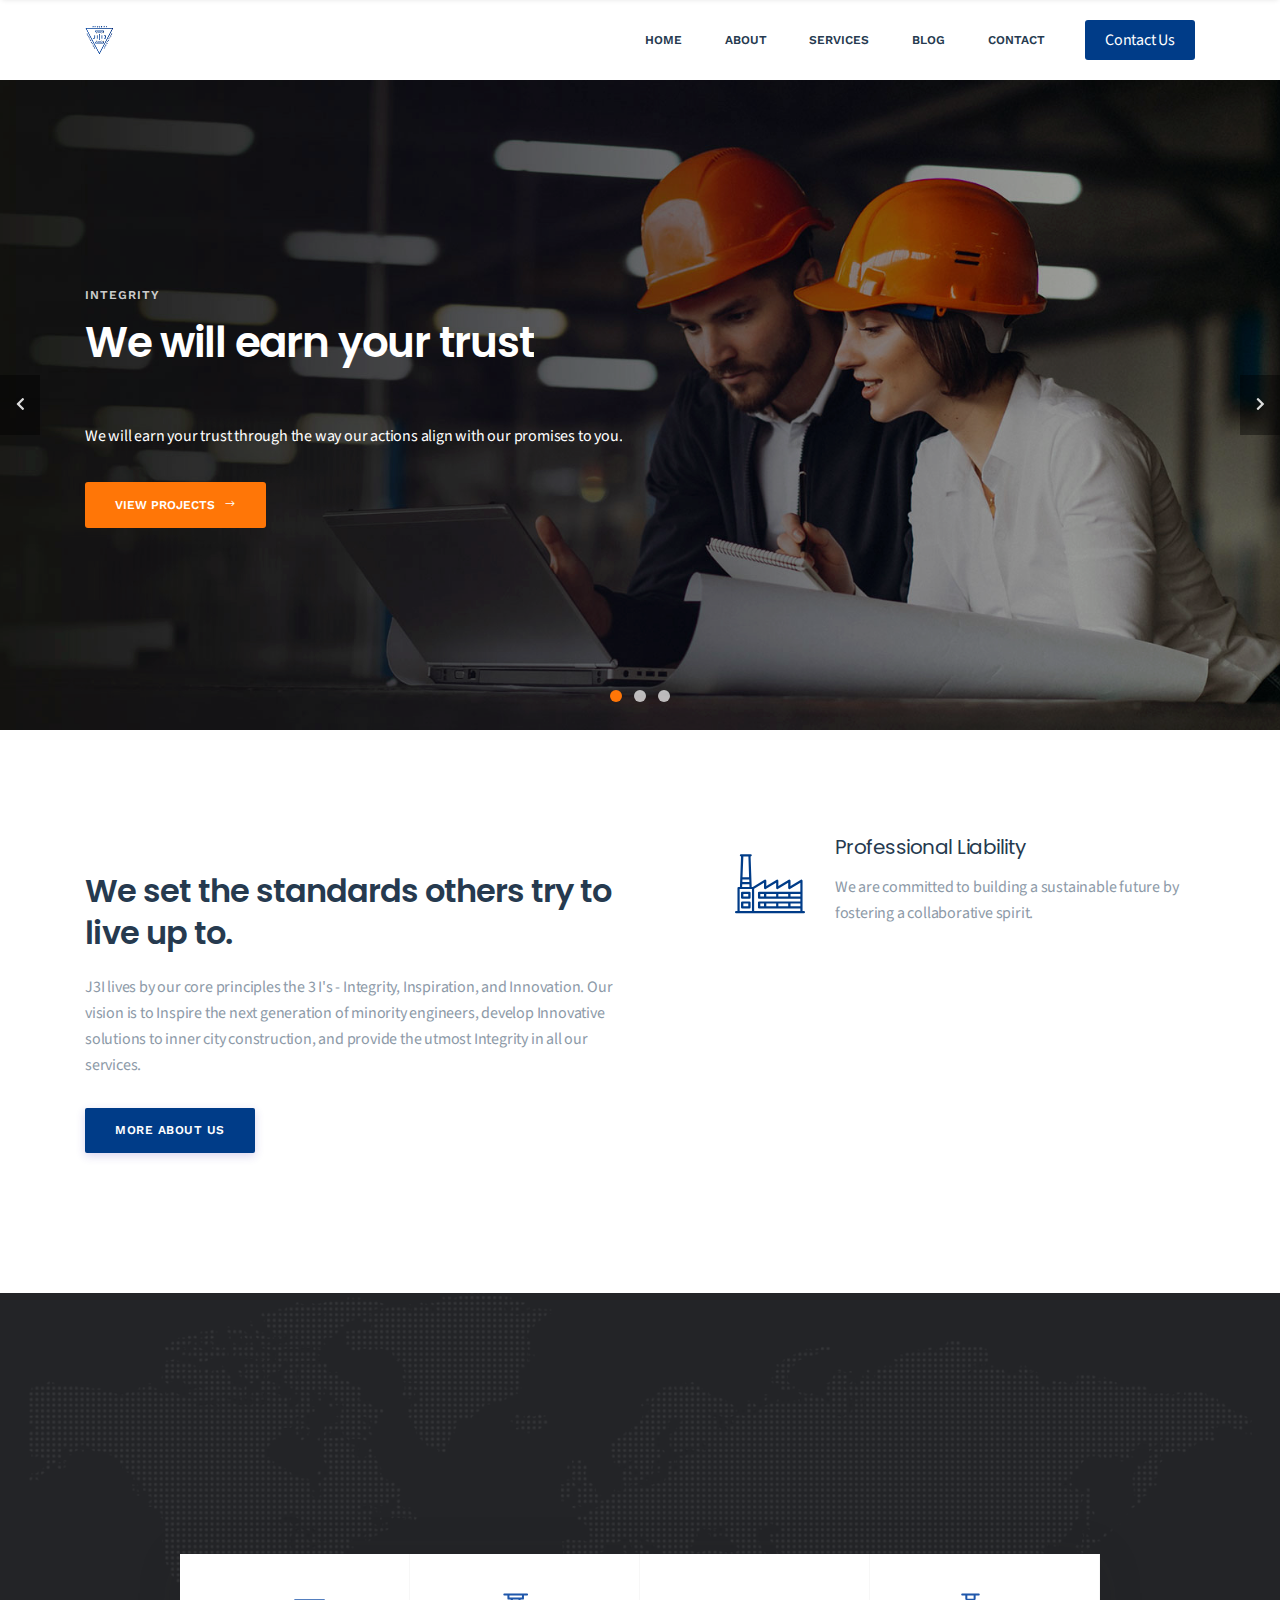
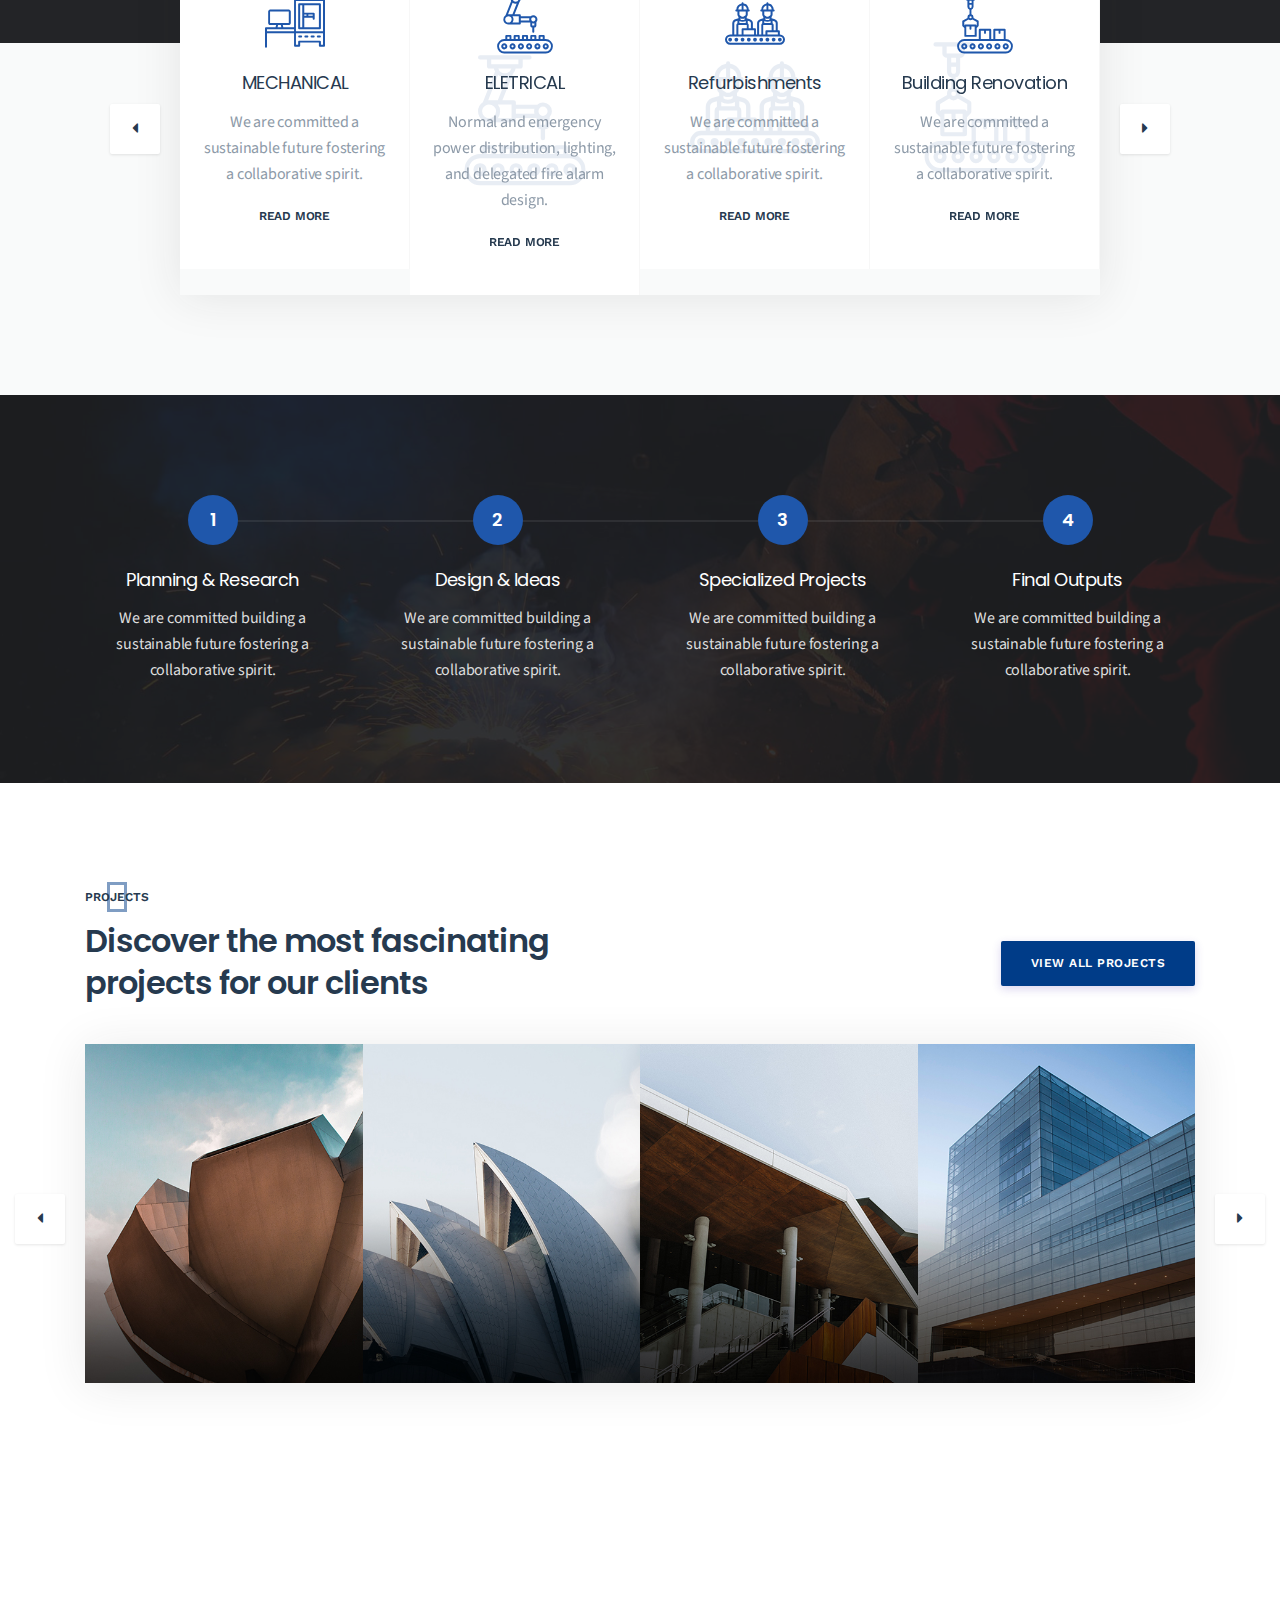
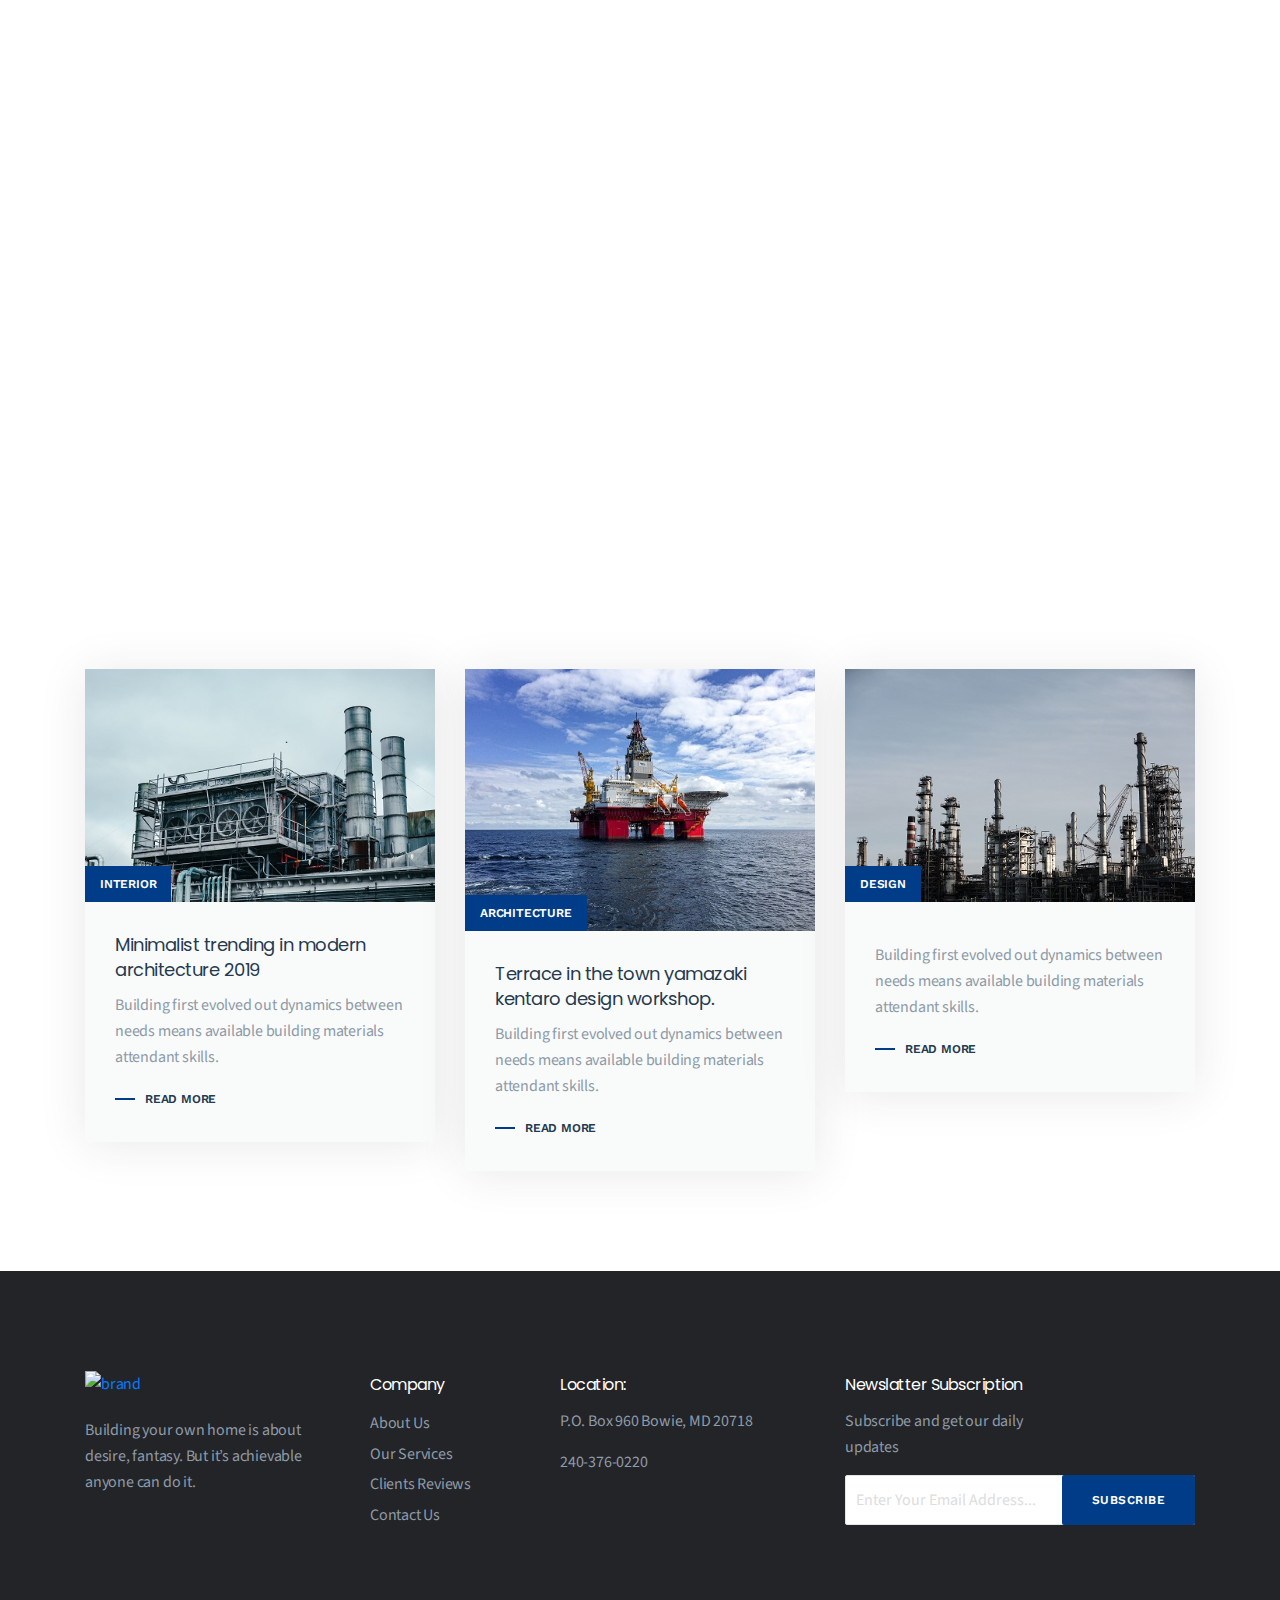
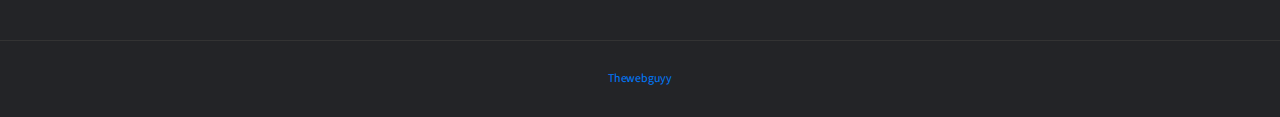
==== commit fb3271b0: "Update index.html" ====
--- a/index.html
+++ b/index.html
@@ -110,7 +110,7 @@
 </div>
 </div>
 <div class="single-slide">
-<div class="bg-img kenburns-top-right" style="background-image: url(img/slider-2.jpg);"></div>
+<div class="bg-img kenburns-top-right" style="background-image: url(img/construction.jpg);"></div>
 <div class="overlay"></div>
 <div class="slider-content-wrap d-flex align-items-center text-center">
 <div class="container">
@@ -411,7 +411,7 @@
 <div class="row">
 <div class="col-lg-3 col-sm-6 sm-padding">
 <div class="widget-content">
-<a href="#"><img src="img/J3I-02.png" alt="brand"></a>
+<a href="#"><img src="img/J3I-03.png" alt="brand"></a>
 <p>Building your own home is about desire, fantasy. But it’s achievable anyone can do it.</p>
 </div>
 </div>
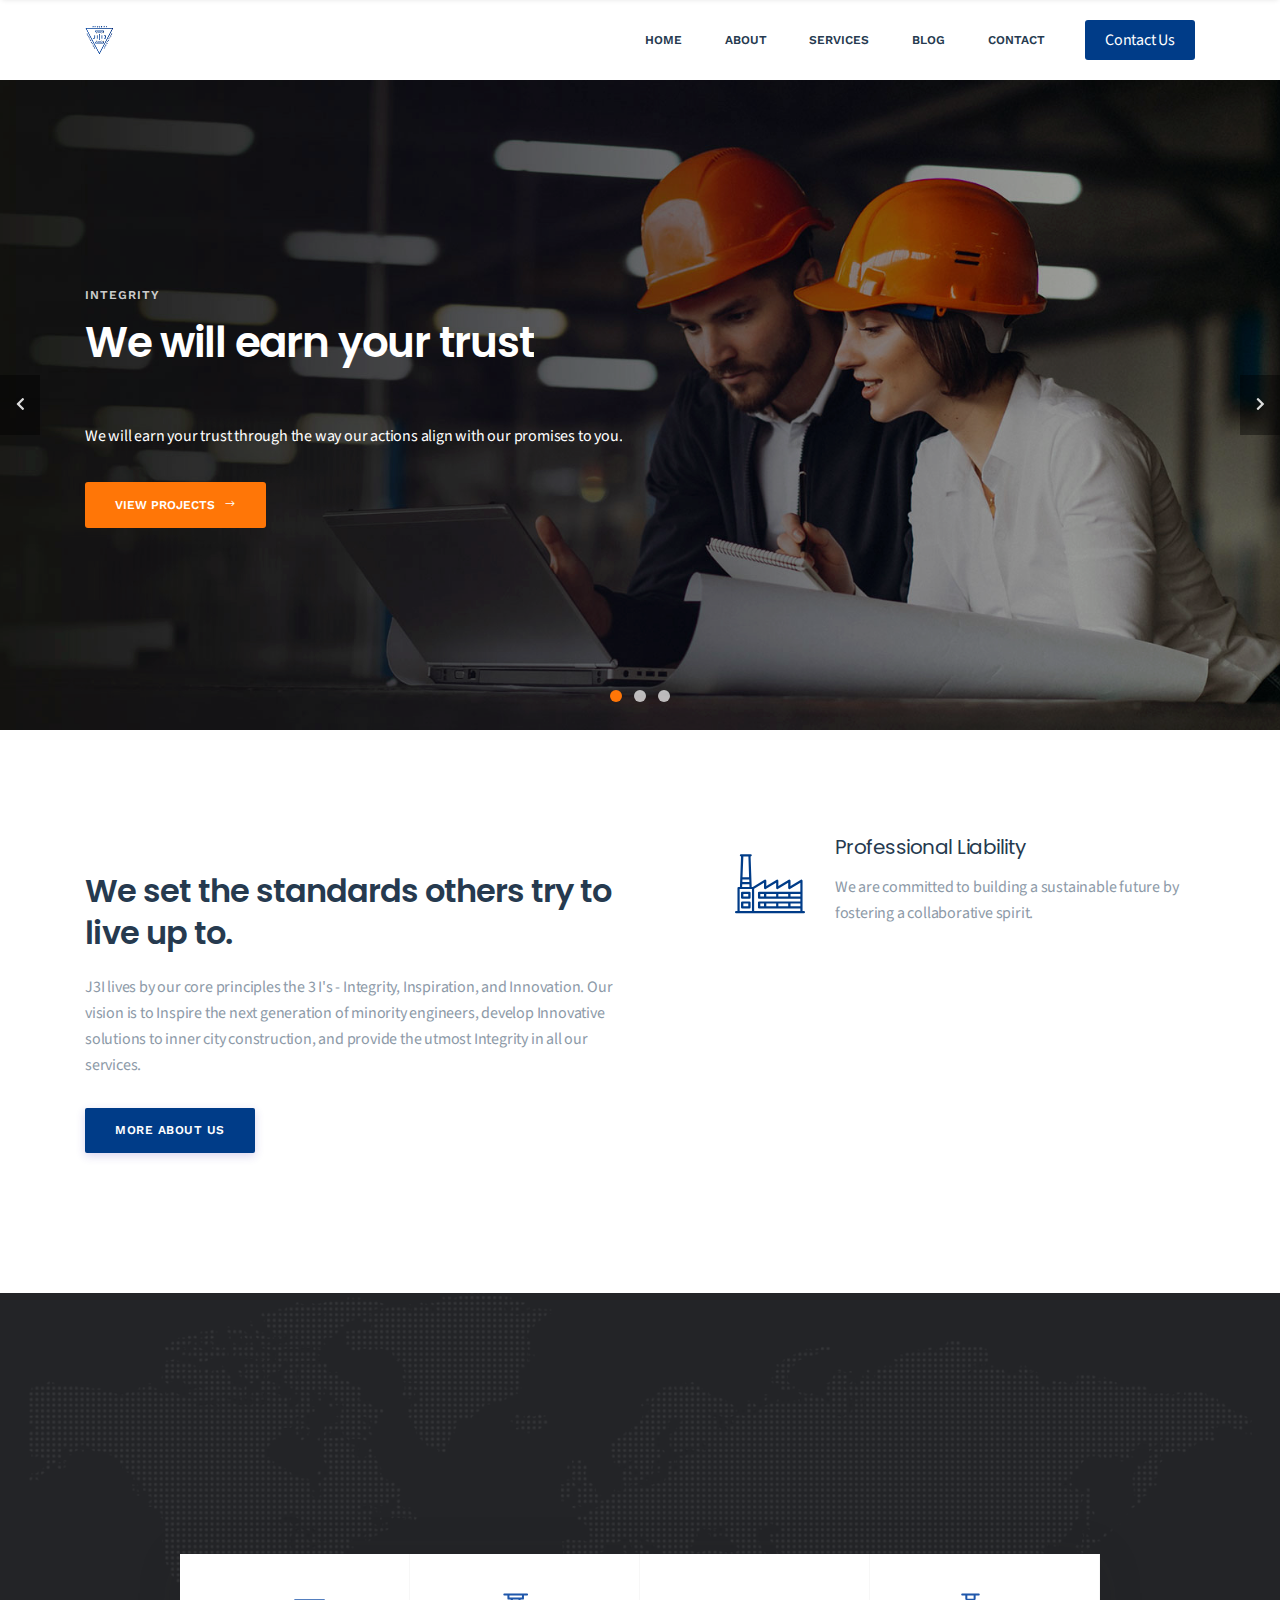
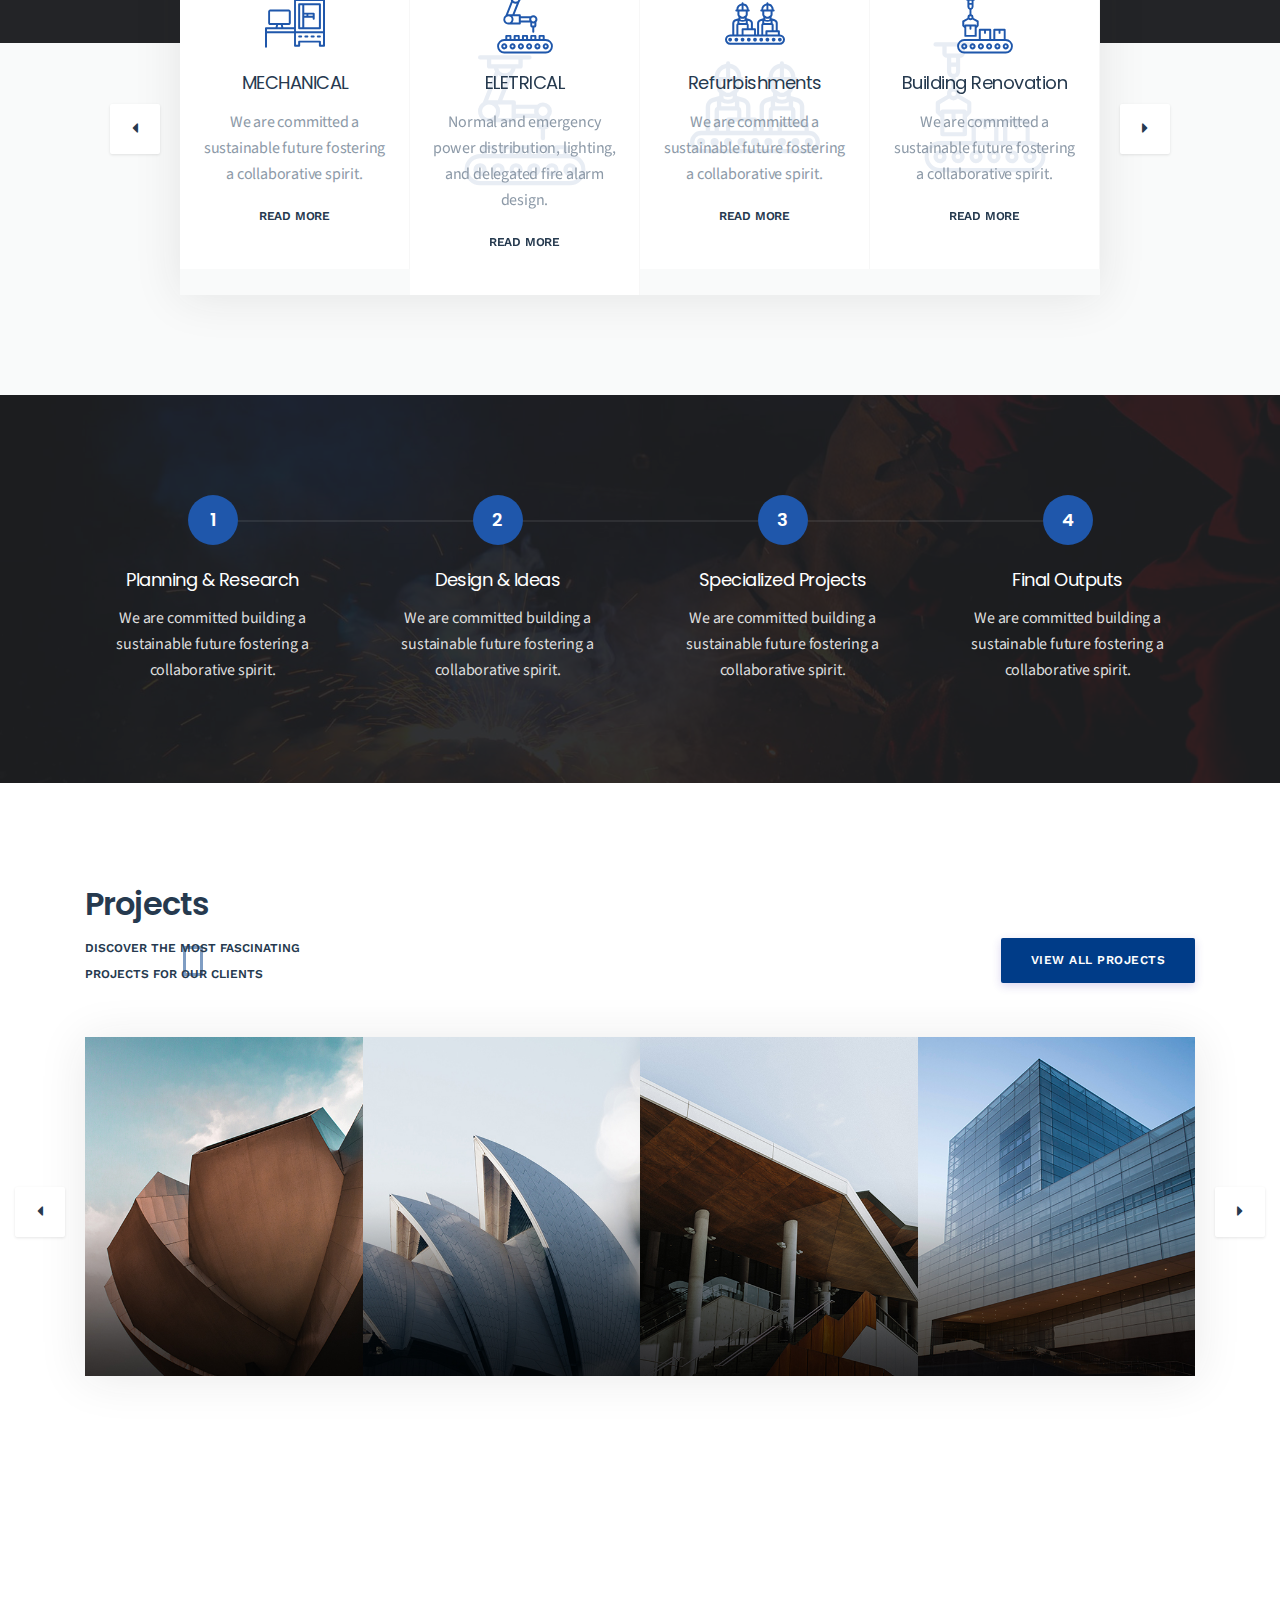
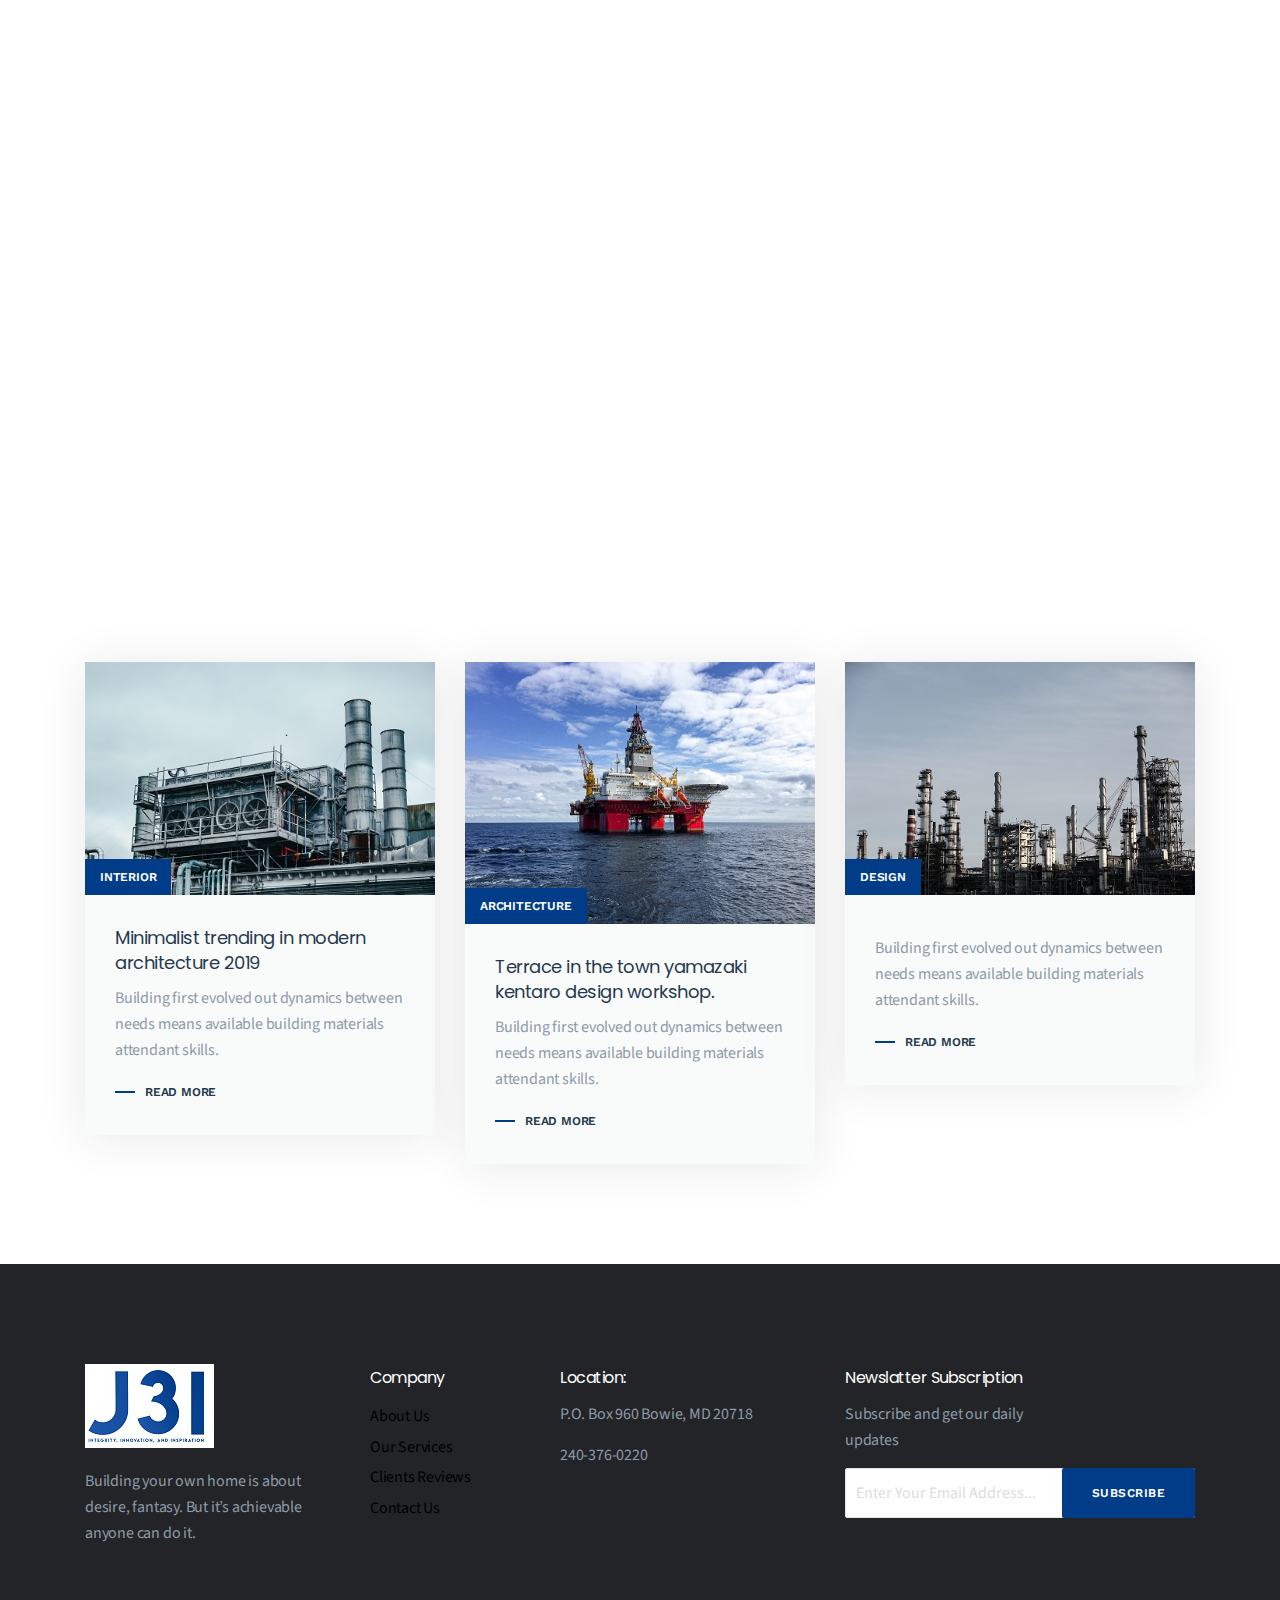
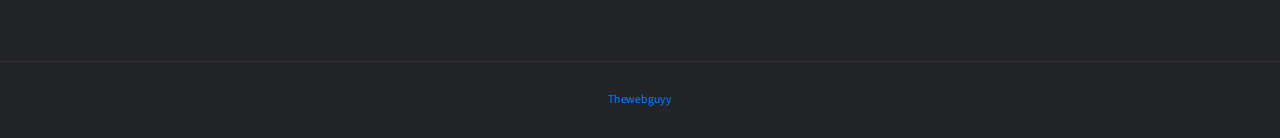
==== commit eac02214: "Update index.html" ====
--- a/index.html
+++ b/index.html
@@ -289,8 +289,8 @@
 <div class="row d-flex align-items-center">
 <div class="col-lg-8 col-md-6">
 <div class="section-heading mb-40">
-<span>Projects</span>
-<h2>Discover the most fascinating <br>projects for our clients</h2>
+<h2>Projects</h2>
+<span>Discover the most fascinating <br>projects for our clients</span>
 </div>
 </div>
 <div class="col-lg-4 col-md-6 text-right">
--- a/css/main.css
+++ b/css/main.css
@@ -1 +1,4 @@
-@import 'https://fonts.googleapis.com/css?family=Source+Sans+Pro|Poppins:600,700|Work+Sans:600&amp;display=swap';*{padding:0;margin:0}body{background-color:#fff;font-family:source sans pro,sans-serif;font-size:16px;line-height:26px;color:#8d9aa8;font-weight:400;letter-spacing:-.2px;position:relative;overflow-x:hidden}::-webkit-scrollbar{width:8px;height:8px}::-webkit-scrollbar-thumb{cursor:pointer;background:#003c88 }::selection{background-color:#003c88 ;color:#fff}-webkit-::selection{background-color:#003c88 ;color:#fff}::-moz-selection{background-color:#003c88 ;color:#fff}h1,h2,h3,h4,h5,h6{font-family:poppins,sans-serif;-webkit-font-smoothing:antialiased;color:#263a4f}.bg-dark h1,.bg-dark h2,.bg-dark h3,.bg-dark h4,.bg-dark h5{color:rgb(3, 3, 3)}.bg-dark p,.bg-dark span{color:rgb(2, 2, 2)}h1{font-size:45px;font-weight:400;line-height:55px;margin:0 0 10px;color:#263a4f}h2{font-size:32px;line-height:42px;color:#263a4f;margin:0 0 10px;font-weight:600;letter-spacing:-1px}h3,h4{margin:0 0 10px;font-weight:400;line-height:1.7;color:#263a4f;letter-spacing:-.5px}h3{font-size:20px}h4{font-size:16px}h5,h6{font-size:14px;margin:0 0 10px}img{border:none;outline:none;max-width:100%}ul{display:block;list-style:none;padding:0;margin:0}p,li,a,span{}p{font-size:16px;line-height:26px;margin-bottom:15px}a,a:hover{text-decoration:none}a:focus{outline:0;text-decoration:none}input::-webkit-input-placeholder,textarea::-webkit-input-placeholder{color:#ddd!important}input:-moz-placeholder,textarea:-moz-placeholder{color:#ddd!important}input::-moz-placeholder,textarea::-moz-placeholder{color:#ddd!important}input:-ms-input-placeholder,textarea:-ms-input-placeholder{color:#ddd!important}button{border:none;background:0 0}.padding{padding:100px 0}.no-padding{padding:0}.padding-15{padding:15px}.padding-20{padding:20px}.box-padding{padding:0 50px}.bg-white{background-color:#fff}.bg-grey{background-color:#f9fafa}.bg-dark{background-color:#242323!important}.bd-top{border-top:1px solid #e5e5e5}.bd-bottom{border-bottom:1px solid #e5e5e5}.mb-10{margin-bottom:10px}.mb-15{margin-bottom:15px}.mb-20{margin-bottom:20px}.mb-25{margin-bottom:25px}.mb-30{margin-bottom:30px}.mb-35{margin-bottom:35px}.mb-40{margin-bottom:40px}.mb-45{margin-bottom:45px}.mb-50{margin-bottom:50px}.ml-15{margin-left:15px}.ml-20{margin-left:20px}.ml-25{margin-left:25px}.ml-30{margin-left:30px}.ml-35{margin-left:35px}.mt-20{margin-top:20px}.mt-30{margin-top:30px}.mt-40{margin-top:40px}.mt-50{margin-top:50px}.fz-28{font-size:28px}.fz-24{font-size:24px}.fz-22{font-size:22px}.fz-20{font-size:20px}.fz-18{font-size:18px}.fz-16{font-size:16px}.text-black{color:rgb(7, 7, 7)}.text-white{color:#fff}.box-shadow,.box-shadow-hover:hover{-webkit-box-shadow:0 .2rem 2.8rem rgba(36,36,36,.1);-moz-box-shadow:0 .2rem 2.8rem rgba(36,36,36,.1);box-shadow:0 .2rem 2.8rem rgba(36,36,36,.1)}.loaded .site-preloader-wrap{opacity:0;visibility:hidden}.site-preloader-wrap{position:fixed;z-index:999;height:100%;width:100%;background:#fff;top:0;left:0}.site-preloader-wrap .spinner{background-color:#003c88 ;position:absolute;left:50%;top:50%;margin-left:-20px;margin-top:-20px}.spinner{width:40px;height:40px;border-radius:100%;-webkit-animation:sk-scaleout 1s infinite ease-in-out;animation:sk-scaleout 1s infinite ease-in-out}@-webkit-keyframes sk-scaleout{0%{-webkit-transform:scale(0)}100%{-webkit-transform:scale(1);opacity:0}}@keyframes sk-scaleout{0%{-webkit-transform:scale(0);transform:scale(0)}100%{-webkit-transform:scale(1);transform:scale(1);opacity:0}}.btn_group{}.btn_group a{margin:5px}.btn_group_left a{margin-right:15px;margin-bottom:15px}.default-btn{background-color:#003c88 ;text-transform:uppercase;font-family:work sans,sans-serif;color:#fff;font-size:12px;border-radius:2px;line-height:45px;font-weight:600;display:inline-block;letter-spacing:.5px;padding:0 30px;-webkit-box-shadow:0 3px 10px rgba(71,44,173,.2);box-shadow:0 3px 10px rgba(71,44,173,.2)}.default-btn:hover{background-color:#232427;color:#fff}.section-heading h2{font-size:32px;display:block}.section-heading span{display:inline-block;text-transform:uppercase;font-size:12px;color:#263a4f;font-weight:600;letter-spacing:0;font-family:work sans,sans-serif;position:relative;margin-bottom:10px;z-index:1}.section-heading span:before{background-color:transparent;position:absolute;content:"";width:20px;height:30px;left:calc(50% - 10px);top:calc(50% - 15px);border:3px solid #003c88 ;opacity:.5;z-index:-1}a,a:hover,.overlay,img,.form-control,.form-control:hover,button{-webkit-transition:all .5s;-o-transition:all .5s;transition:all .5s}.header{background-color:#fff;width:100%;height:auto;display:block}.viewport-sm .primary-header{padding:10px 0}.header-menu-wrap{margin-left:auto}.sticky-header{width:100%;position:fixed;left:0;top:0;transform:translateY(-100%);z-index:99}.sticky-header .primary-header{background-color:#fff;box-shadow:0 2px 5px -2px rgba(0,0,0,.1)}.sticky-header.headroom--top{transform:translateY(-100%)}.headroom{transition:transform .25s ease-in-out;will-change:transform}.headroom--unpinned{transform:translateY(-100%)}.headroom--pinned{transform:translateY(0)}.header ul{margin:0;padding:0;list-style:none}.mobile-menu-icon{display:none}.burger-menu{width:20px;height:17px;display:flex;flex-direction:column;justify-content:space-between;cursor:pointer;-webkit-transition:transform 330ms ease-out;-moz-transition:transform 330ms ease-out;-o-transition:transform 330ms ease-out;transition:transform 330ms ease-out}.burger-menu.menu-open{-webkit-transform:rotate(-45deg);-moz-transform:rotate(-45deg);-o-transform:rotate(-45deg);transform:rotate(-45deg)}.line-menu{background-color:#222;border-radius:2px;width:100%;height:3px}.line-menu.line-half{width:50%}.line-menu.first-line{transition:transform 330ms cubic-bezier(.54,-.81,.57,.57);transform-origin:right}.menu-open .line-menu.first-line{-webkit-transform:rotate(-90deg) translateX(3px);-moz-transform:rotate(-90deg) translateX(3px);-o-transform:rotate(-90deg) translateX(3px);transform:rotate(-90deg) translateX(3px)}.line-menu.last-line{align-self:flex-end;transition:transform 330ms cubic-bezier(.54,-.81,.57,.57);transform-origin:left}.menu-open .line-menu.last-line{-webkit-transform:rotate(-90deg) translateX(-3px);-moz-transform:rotate(-90deg) translateX(-3px);-o-transform:rotate(-90deg) translateX(-3px);transform:rotate(-90deg) translateX(-3px)}.header-menu-wrap ul{margin:0;padding:0;list-style:none}.header-menu-wrap ul li{display:inline-block;position:relative}.header-menu-wrap ul li>a{display:block;font-family:work sans,sans-serif;font-size:12px;letter-spacing:0;text-transform:uppercase;font-weight:600;color:#263a4f;padding:0 20px;height:80px;line-height:80px;text-decoration:none;-webkit-font-smoothing:antialiased}.header-menu-wrap ul li:hover>a{color:#003c88 }.header-menu-wrap li ul{background-color:#fff;display:block;width:250px;padding:30px 0;-webkit-box-shadow:3px 1px 20px 0 rgba(0,0,0,.07);box-shadow:3px 1px 20px 0 rgba(0,0,0,.07);position:absolute;left:-35px;top:100%;opacity:0;visibility:hidden;z-index:0;-webkit-transition:opacity .5s ease,visibility .5s ease;-o-transition:opacity .5s ease,visibility .5s ease;transition:opacity .5s ease,visibility .5s ease}.header-menu-wrap li:hover>ul{opacity:1;visibility:visible;z-index:99}.header-menu-wrap li li{display:block;padding:0 35px;margin-bottom:5px;text-align:left;position:relative}.header-menu-wrap li li:last-child{margin:0}.header-menu-wrap li li>a{font-family:source sans pro,sans-serif;display:block;height:auto;line-height:inherit;color:#263a4f;font-weight:400;letter-spacing:0;line-height:2.5;text-transform:capitalize;padding:1px 8px;font-size:14px;-webkit-font-smoothing:antialiased}.header-menu-wrap li li:hover>a{color:#003c88 !important;background-color:#f9f9f9}.header-menu-wrap li ul li ul{width:250px;position:absolute;left:100%;top:0}@media(min-width:993px){.header-menu-wrap li ul{display:block!important}}@media(max-width:992px){.headroom--top .header-menu-wrap,.headroom--unpinned .header-menu-wrap{display:none!important}.dropdown-plus{width:49px;height:49px;line-height:49px;position:absolute;top:0;right:0;cursor:pointer}.dropdown-plus:before,.dropdown-plus:after{position:absolute;content:'';top:24px;right:18px;width:13px;height:1px;background-color:#222}.dropdown-plus:after{-webkit-transform:rotate(90deg);-moz-transform:rotate(90deg);-o-transform:rotate(90deg);transform:rotate(90deg)}.dropdown-plus.dropdown-open:after{display:none}.mobile-menu-icon{display:block}.header-menu-wrap{display:none;background-color:#fff;width:100%;height:auto;padding:0 20px;position:absolute;left:0;top:50px;z-index:999}.header-menu-wrap ul li{display:block;border-bottom:1px solid rgba(0,0,0,.04)}.header-menu-wrap ul li:first-child{border-top:1px solid rgba(0,0,0,.04)}.header-menu-wrap ul li>a{padding:10px 15px;height:inherit;line-height:inherit}.header-menu-wrap ul li ul li ul,.header-menu-wrap ul li ul{background-color:transparent;width:100%;opacity:1;padding:0;visibility:visible;position:inherit;display:none;top:inherit;left:inherit;box-shadow:none}.header-menu-wrap li li{padding-left:11px}.header-menu-wrap li li:last-child{border-bottom:none}.header-menu-wrap li li>a{color:#263a4f;font-size:13px}.header-menu-wrap li li:hover>a{color:#666}}@media(max-width:580px){.header-right a.menu-btn{line-height:40px;font-size:10px;padding:0 25px}.primary-header .header-logo{max-width:150px}}.primary-header-inner .header-right{display:flex;align-items:center;line-height:80px;margin-left:20px}.header-right .mobile-menu-icon{margin-left:20px}.header-right a.menu-btn{background-color:#003c88;line-height:40px;color:#fff;border-radius:3px;margin:0 auto;display:flex;align-items:center;padding:0 20px}.header-right a.menu-btn:hover{background-color:#003c88 ;opacity:.8;color:#fff}.primary-header-inner{display:flex;align-items:center;justify-content:space-between;position:relative}.primary-header .header-logo{max-width:180px}.viewport-lg .primary-header .header-menu-wrap{display:block!important}.about-section{}.about-wrap{display:flex;align-items:center}.about-content{}.about-content h2{margin-bottom:20px}.about-content p{margin-bottom:30px}.about-promo{padding-left:80px}.about-promo .about-promo-item{display:flex;align-items:center;margin-bottom:15px}.about-promo .about-promo-item:last-child{margin-bottom:0}.about-promo .about-promo-item i{font-size:70px;color:#003c88;margin-right:30px}.service-section{position:relative;z-index:1}.service-section .dark-bg{position:absolute;background-color:#232427;width:100%;height:350px;left:0;top:0;z-index:-2;padding-top:80px}.service-section:before{background-image:url(../img/map-pattern.png);background-repeat:no-repeat;background-position:top center;background-size:contain;position:absolute;content:"";width:100%;height:100%;left:0;top:0;z-index:-1}.section-heading.dark-background h2{color:#fff}.section-heading.dark-background span{color:#ddd}.service-item{background-color:#fff;padding:40px 20px;border-right:1px solid rgba(0,0,0,.03);transition:all .2s ease-in-out;text-align:center;position:relative;z-index:1}.service-item .service-icon{color:#1f57ab;font-size:60px;margin-bottom:10px}.service-item .overlay-icon{position:absolute;left:50%;bottom:50%;font-size:130px;color:#003c88 ;opacity:.09;transform:translate(-50%,50%);z-index:-1}.service-item h3{font-size:18px}.service-item .read-more{font-family:work sans,sans-serif;color:#263a4f;font-size:12px;font-weight:600;text-transform:uppercase;position:relative}.service-item .read-more:hover{opacity:.8}.service-item:hover{background-color:#003c88 ;transition:all .2s ease-in-out}.service-item:hover h3,.service-item:hover .service-icon,.service-item:hover .overlay-icon,.service-item:hover p,.service-item:hover .read-more{color:#fff;transition:all .2s ease-in-out}.service-carousel{position:relative}.service-carousel .owl-nav{}.service-carousel .owl-nav div{position:absolute;width:50px;height:50px;line-height:50px;text-align:center;left:-70px;top:calc(50% - 20px);background-color:#fff;color:#263a4f;border-radius:2px;box-shadow:0 1px 3px rgba(0,0,0,.1)}.service-carousel .owl-nav div.owl-next{left:auto;right:-70px}.service-section.section-2{position:relative;z-index:1;padding-bottom:100px}.service-section.section-2 .dots{position:absolute;width:100%;height:100%;left:0;top:0;background:url(../img/bg-dots.png) 0 0 repeat;z-index:-1}.service-content{}.service-content span{font-family:work sans,sans-serif;font-size:12px;font-weight:600;text-transform:uppercase;margin-bottom:15px;display:block}.service-content h2{margin-bottom:20px}.service-content p{margin-bottom:30px}.services-list .offset-top{transform:translateY(30px)}.services-list .service-item{text-align:left}.services-list .service-item i{font-size:50px;color:#003c88;margin-bottom:10px;display:block}.services-list .service-item:hover i{color:#fff}.services-list .service-item h3{margin:0 0 5px}.services-list .service-item p{font-size:14px;line-height:1.6;margin:0}.promo-section{}.promo-wrap{}.promo-item{padding:30px 15px}.promo-item h3{font-size:18px;margin:0 0 5px}.promo-item i{display:block;font-size:50px;color:#1f57ab;margin-bottom:10px}.promo-item p{font-size:14px;line-height:1.6;margin-bottom:0}.work-pro-section{background-image:url(../img/d-slide-6.jpg);background-repeat:no-repeat;background-position:center center;background-size:cover;position:relative;width:100%;height:100%;left:0;top:0;z-index:1}.work-pro-section:before{background-color:rgba(35,36,39,.8);position:absolute;content:"";width:100%;height:100%;left:0;top:0;z-index:-1}.work-pro-item{}.work-pro-item .number{font-size:18px;color:#fff;font-family:poppins,sans-serif;font-weight:600;width:50px;height:50px;line-height:50px;text-align:center;background-color:#1f57ab;display:inline-block;border-radius:50%;margin-bottom:20px;position:relative;z-index:1}.work-pro-item .number-line{background-color:rgba(255,255,255,.08);position:absolute;content:"";width:100%;height:2px;top:25px;left:150px;z-index:-1}.work-pro-item h3{color:#fff;font-size:18px}.work-pro-item p{color:#ddd;margin:0}.projects-section{}.projects-section .container-fluid{padding:0}.projects-carousel{}.project-item{position:relative;overflow:hidden;z-index:1}.project-item img{width:100%}.project-item .overlay{background-color:#1f57ab;content:"";position:absolute;width:100%;height:100%;left:0;top:0;display:block;visibility:hidden;opacity:0;z-index:1}.project-item:hover .overlay{visibility:visible;opacity:1;cursor:pointer;transition:all 300ms ease}.projects-content{position:absolute;width:100%;height:auto;left:0;bottom:0;padding:30px;z-index:1;-webkit-transform:translateY(100%);transform:translateY(100%);-webkit-transition:all .4s cubic-bezier(.37,.31,.2,.85);transition:all .4s cubic-bezier(.37,.31,.2,.85)}.project-item:hover .projects-content{transform:translateY(0)}.project-item .tittle:hover{text-decoration:underline}.projects-content .category{font-family:work sans,sans-serif;text-transform:uppercase;font-weight:500;font-size:12px;margin-bottom:15px;color:#fff;display:block}.projects-content .tittle{font-size:18px;color:#fff;line-height:26px;font-weight:600;letter-spacing:0;display:block}.project-item .view-icon{position:absolute;width:auto;height:auto;right:40px;top:30px;display:block;font-size:25px;color:#fff;visibility:hidden;opacity:0;-webkit-transition:all 400ms ease;-o-transition:all 400ms ease;transition:all 400ms ease}.project-item:hover .view-icon{cursor:pointer;right:20px;visibility:visible;opacity:1;z-index:1}.projects-carousel{position:relative}.projects-carousel .owl-nav{}.projects-carousel .owl-nav div{position:absolute;width:50px;height:50px;line-height:50px;text-align:center;left:-70px;top:calc(50% - 20px);background-color:#fff;color:#263a4f;border-radius:2px;box-shadow:0 1px 3px rgba(0,0,0,.1)}.projects-carousel .owl-nav div.owl-next{left:auto;right:-70px}.project-single-section{position:relative;z-index:1}.project-single-section .dots{width:100%;height:100%;left:0;top:0;background:url(../img/bg-dots.png) 0 0 repeat;z-index:-1}.project-single-content{background-color:#fff;padding-left:30px}.project-single-content p,.project-single-content h2{margin-bottom:20px}.project-single-content .project-details li{line-height:40px}.project-single-content .project-details span{font-family:work sans,sans-serif;text-transform:uppercase;font-weight:600;color:#263a4f;font-size:14px;letter-spacing:0;width:150px;display:inline-block}.cta-section{background-image:url(../img/cta-bg.jpg);background-repeat:no-repeat;background-position:center center;background-size:cover;position:relative;width:100%;height:100%;left:0;top:0;z-index:1}.cta-section:before{background-color:rgba(35,36,39,.8);position:absolute;content:"";width:100%;height:100%;left:0;top:0;z-index:-1}.cta-content{}.cta-content span{font-family:work sans,sans-serif;font-size:12px;font-weight:600;text-transform:uppercase;margin-bottom:15px;display:block;color:#ddd}.cta-content h2{color:#fff;font-size:42px;line-height:46px;margin-bottom:30px}.content-section{}.content-wrap{display:flex;align-items:center}.content-wrap img{border-radius:5px}.content-info{}.content-info span{font-family:work sans,sans-serif;font-size:12px;font-weight:600;text-transform:uppercase;margin-bottom:15px;display:block}.content-info h2{margin-bottom:20px}.content-info p{margin-bottom:30px}.counter-section{background-image:url(../img/counter-bg.jpg);background-repeat:no-repeat;background-position:center center;background-size:cover;position:relative;width:100%;height:100%;left:0;top:0;z-index:1}.counter-section:before{background-color:rgba(35,36,39,.8);position:absolute;content:"";width:100%;height:100%;left:0;top:0;z-index:-1}.counter-content{text-align:center}.counter-content .counter{font-family:work sans,sans-serif;color:#1f57ab;font-size:48px;line-height:1;font-weight:600;position:relative;display:block;margin:0 0 10px}.counter-content h4{font-family:work sans,sans-serif;font-size:12px;color:#fff;font-weight:600;display:block;text-transform:uppercase}.team-section{position:relative;z-index:1}.team-section .dots{position:absolute;width:100%;height:100%;left:0;top:0;background:url(../img/bg-dots.png) 0 0 repeat;z-index:-1}.team-wrap .col-lg-3{padding:0}.team-item{position:relative;overflow:hidden;z-index:1}.team-item img{width:100%}.team-item .team-content{display:block}.team-item .team-content h3{position:absolute;width:auto;height:auto;left:0;bottom:-58px;background-color:#fff;box-shadow:0 14px 70px -10px rgba(0,0,0,.15);transform:rotate(-90deg);transform-origin:0 0;padding:10px 15px;font-size:16px;z-index:2}.bg-dark .team-item .team-content h3{color:#263a4f}.team-item .team-content span{position:absolute;width:auto;height:auto;right:20px;bottom:20px;color:#fff;font-size:10px;letter-spacing:1px;font-family:work sans,sans-serif;padding:5px 10px;background-color:#1f57ab;box-shadow:0 14px 70px -10px rgba(0,0,0,.15);text-transform:uppercase;font-weight:600;z-index:2}.team-item .team-social{position:absolute;width:auto;height:auto;right:20px;top:20px;visibility:hidden;opacity:0;z-index:2;transition:all .3s linear}.team-item .team-social li{transform:translateX(100px);transition:all .3s linear}.team-item .team-social li:nth-child(1){transition-delay:0ms}.team-item .team-social li:nth-child(2){transition-delay:100ms}.team-item .team-social li:nth-child(3){transition-delay:150ms}.team-item .team-social li:nth-child(4){transition-delay:200ms}.team-item:hover .team-social li{transform:translateX(0)}.team-item .team-social li a{color:#fff;margin-bottom:10px;display:block}.team-item:hover img{transform:scale(1.08);cursor:pointer}.team-item:hover .team-social{visibility:visible;opacity:1}.team-item .overlay{background-color:rgba(0,0,0,.2);position:absolute;content:"";width:100%;height:100%;left:0;top:0;z-index:1;visibility:hidden;opacity:0}.team-item:hover .overlay{visibility:visible;opacity:1}.testimonial-section{position:relative;z-index:1}.testimonial-section .dots{position:absolute;width:100%;height:100%;left:0;top:0;background:url(../img/bg-dots.png) 0 0 repeat;z-index:-1}.testi-item img{width:100px!important;height:100px;line-height:100px;border-radius:50%}.testi-content{padding-left:20px}.testi-content h3{font-size:16px;display:inline-block;font-weight:600;margin:0}.testi-content span{display:block;font-size:12px;text-transform:uppercase;font-family:work sans,sans-serif}.testi-item{background-color:#fff;position:relative;padding:30px;border-left:4px solid #003c88;box-shadow:0 1px 3px rgba(0,0,0,.1)}.testi-item .fa-quote-right{position:absolute;right:30px;bottom:25px;font-size:50px;color:#1f57ab;opacity:.5}.testi-content .rattings{display:inline-block;margin-left:5px}.testi-content .rattings li{display:inline-block}.testi-content .rattings li i{font-size:10px;color:#1f57ab;display:inline-block}.owl-controls .owl-dots{width:100%;height:auto;position:absolute;left:0;bottom:-50px;text-align:center}.owl-controls .owl-dots .owl-dot{display:inline-block;width:10px;height:10px;border-radius:1px;background-color:#555;margin:0 3px;position:relative;text-align:center}.owl-controls .owl-dots .owl-dot.active{background-color:#003c88}.page-header{background-image:url(../img/page-header.jpg);background-repeat:no-repeat;background-position:center center;background-size:cover;width:100%;height:400px;display:flex;align-items:center;position:relative;z-index:1}.page-header:before{background-color:rgba(0,0,0,.1);position:absolute;content:"";width:100%;height:100%;left:0;top:0;z-index:-1}.page-content{}.page-content h2{color:#fff;font-size:36px}.page-content p{color:#ddd;margin:0}.error-section{}.error-content{display:-webkit-flex;display:-moz-flex;display:-ms-flex;display:-o-flex;display:flex;align-items:center;justify-content:center}.error-content img{max-width:100%}.error-content .error-info{padding-left:50px;text-align:center}.error-content .error-info h2{font-size:200px;line-height:200px;letter-spacing:-10px}.error-content .error-info a{color:#263a4f;font-weight:600;text-decoration:underline}.error-content .error-info a:hover{color:#1f57ab}.contact-section{position:relative;z-index:1}.contact-section .dots{width:100%;height:100%;position:absolute;left:0;top:0;background:url(../img/bg-dots.png) 0 0 repeat;z-index:-1}.contact-info h3{line-height:28px}.contact-info h4{font-size:15px;line-height:28px}.contact-info span{text-transform:uppercase;margin-right:5px}.form-control{background-color:#fff;border-radius:0;padding:15px 10px;box-shadow:none}.form-control:focus{border-color:#003c88;box-shadow:none;outline:none}#form-messages{display:none}#form-messages.alert-danger,#form-messages.alert-success{display:block}#google-map{width:100%;height:400px}.blog-section{}.blog-section.bg-dark .dots{width:100%;height:100%;left:0;top:0;background:url(../img/bg-dots.png) 0 0 repeat;z-index:-1}.blog-item .blog-thumb{position:relative}.blog-item .blog-thumb .category{background-color:#003c88;padding:5px 15px;text-align:center;color:#fff;font-size:12px;text-transform:uppercase;font-weight:600;font-family:work sans,sans-serif;position:absolute;width:auto;height:auto;left:0;bottom:0}.blog-item .blog-thumb .category a{color:#fff}.blog-item .blog-thumb img{width:100%;margin:0}.blog-content{background-color:#f9fafa;padding:30px}.blog-content h3{line-height:24px}.blog-content h3 a{color:#263a4f;font-size:18px;line-height:24px}.blog-content h3 a:hover{color:#1f57ab}.blog-content .read-more{font-family:work sans,sans-serif;color:#263a4f;font-size:12px;font-weight:600;text-transform:uppercase;position:relative;padding-left:30px;transition:all 200ms linear 0ms}.blog-content .read-more:before{background-color:#003c88;position:absolute;content:"";width:20px;height:2px;left:0;top:calc(50% - 1px);transition:all 200ms linear 0ms}.blog-content .read-more:hover{color:#003c88;padding-left:40px}.blog-content .read-more:hover:before{width:30px}.pagination-wrap{}.pagination-wrap li{display:inline-block;margin:0 5px}.pagination-wrap.text-left li{margin:0 10px 0 0}.pagination-wrap li a{border:1px solid #e5e5e5;display:inline-block;width:40px;height:40px;line-height:38px;text-align:center;color:#263a4f;font-weight:600;border-radius:2px}.pagination-wrap li a:hover{background-color:#003c88;color:#fff;opacity:1;text-decoration:none}.pagination-wrap li a.active{background-color:#003c88;border:1px solid #003c88;color:#fff}.sidebar-wrap{padding-left:40px}.sidebar-wrap .widget-content{margin-bottom:40px}.sidebar-wrap .widget-content h4{position:relative;margin-bottom:30px}.sidebar-wrap .widget-content h4:before{background-color:#003c88;position:absolute;content:"";width:20%;height:3px;left:0;bottom:-5px}.sidebar-wrap .widget-content .widget-links li a:hover{text-decoration:underline}.search-form{position:relative;margin-left:-2px}.search-form .form-control{background-color:#f5f5f5;box-shadow:none;width:100%;display:block;border:1px solid #e5e5e5;color:#263a4f;height:auto;padding:15px 20px;border-radius:2px;padding-right:60px}.search-form .search-btn{background-color:transparent;font-size:15px;color:#263a4f;width:60px;height:100%;position:absolute;top:0;right:0;display:block;padding:10px 0;opacity:.6}.search-form .search-btn:focus,.search-form .search-btn:hover{opacity:1;cursor:pointer}.search-form input::-webkit-input-placeholder{color:#8d9aa8!important}.search-form input:-moz-placeholder{color:#8d9aa8!important}.search-form input::-moz-placeholder{color:#8d9aa8!important}.search-form input:-ms-input-placeholder{color:#8d9aa8!important}.thumb-post{}.thumb-post li{display:-webkit-flex;display:-moz-flex;display:-ms-flex;display:-o-flex;display:flex;align-items:top;margin-bottom:20px}.thumb-post li:last-child{margin-bottom:0}.thumb-post li img{width:100px;display:block}.thumb-post li a{font-family:poppins,sans-serif;font-size:15px;font-weight:600;color:#263a4f;padding-left:15px;letter-spacing:-.5px}.thumb-post li a:hover{color:#1f57ab;text-decoration:underline}.widget-content .tags{}.widget-content .tags li{display:inline-block}.widget-content .tags li a{display:inline-block;background-color:#003c88;padding:5px 10px;border-radius:2px;font-size:12px;color:#fff;margin:3px}.widget-content .tags li a:hover{background-color:#263a4f;color:#fff;box-shadow:0 1px 3px rgba(0,0,0,.1)}.blog-thumb{}.blog-thumb img{margin-bottom:20px}.blog-single-content{}.blog-single-content h2 a{font-size:28px;color:#263a4f}.blog-single-content h2 a:hover{color:#003c88}.single-post-meta{margin-bottom:20px}.single-post-meta li{display:inline-block;margin-right:20px}.single-post-meta li i{font-size:12px;color:#1f57ab;margin-right:5px}.single-post-meta li a{display:inline-block;font-family:work sans,sans-serif;text-transform:uppercase;font-size:12px;font-weight:600;color:#263a4f}blockquote{background-color:#f5f5f5;padding:40px;border-left:4px solid #003c88;margin:30px 0;position:relative;z-index:1}blockquote .dots{width:100%;height:100%;left:0;top:0;background:url(../img/bg-dots.png) 0 0 repeat;z-index:-1}blockquote p{color:#263a4f;font-size:20px}blockquote span{display:block;margin-top:20px;color:#263a4f}.post-tags{margin-top:30px}.post-tags li{display:inline-block}.post-tags li a{display:inline-block;background-color:#003c88;padding:5px 10px;border-radius:2px;font-size:12px;color:#fff;margin:3px}.post-tags li a:hover{background-color:#263a4f;color:#fff;box-shadow:0 1px 3px rgba(0,0,0,.1)}.author-box{display:flex;align-items:center;padding:30px;margin-top:30px;border-left:4px solid #003c88}.author-box img{border-radius:50%}.author-info{padding-left:30px}.author-info h3{font-size:18px;line-height:28px;margin-bottom:5px}.author-box .social-icon{}.author-box .social-icon li{display:inline-block;margin-right:8px}.author-box .social-icon li a{font-size:14px;color:#263a4f}.author-box .social-icon li a:hover{color:#003c88}.post-navigation{border:1px solid #e5e5e5;margin-top:40px;margin-left:0;margin-right:0}.post-navigation .col{padding:20px}.post-navigation .col:not(:last-of-type){border-right:1px solid rgba(17,17,17,.04)}.post-navigation .col a{color:#263a4f;font-size:12px;text-transform:uppercase;font-family:work sans,sans-serif;font-weight:600;display:flex;align-items:center}.post-navigation .col.next-post a{justify-content:flex-end}.post-navigation .col i{display:inline-block;font-size:14px}.post-navigation .ti-arrow-left{margin-right:10px}.post-navigation .ti-arrow-right{margin-left:10px}.post-navigation .col a:hover{color:#003c88}.post-navigation .col.prev-post .fa{margin-right:10px}.post-navigation .col.next-post .fa{margin-left:10px}.blog-single-wrap .comments-area{margin-top:40px}.blog-single-wrap .comments-area .comments{border-bottom:0}.blog-single-wrap .comments-area li>div{border-bottom:1px solid rgba(17,17,17,.05);padding:35px}.blog-single-wrap .comments-area ol{list-style-type:none;padding-left:0}.blog-single-wrap .comments-area ol ul{padding-left:30px;list-style-type:none;margin:0}.blog-single-wrap .comments-area ol>li:last-child div{border-bottom:0}.blog-single-wrap .comments-area .comments-title{font-size:22px;font-weight:600}.blog-single-wrap .comments-area li>div{position:relative}.blog-single-wrap .comments-area .comment-thumb{position:absolute;left:35px}.blog-single-wrap .comments-area .comment-thumb .comment-img{width:80px;height:80px;border-radius:50%}.blog-single-wrap .comments-area .comment-thumb .comment-img img{border-radius:50%}.blog-single-wrap .comments-area .comment-main-area{padding-left:100px}.blog-single-wrap .comments-area .comment-main-area p{margin-bottom:20px}.blog-single-wrap .comments-area .comments-meta h4{font-family:poppins,sans-serif;font-size:18px;font-weight:600;letter-spacing:-1px}.blog-single-wrap .comments-area .comments-meta h4 span{font-family:work sans,sans-serif;font-weight:600;text-transform:none;display:inline-block;font-size:12px;text-transform:uppercase;margin-left:5px}.blog-single-wrap .comments-area .comment-reply-link{font-family:work sans,sans-serif;font-size:12px;font-weight:600;color:#1f57ab;display:inline-block;text-transform:uppercase;padding-left:35px;position:relative}.blog-single-wrap .comments-area .comment-reply-link:before{background-color:#003c88;position:absolute;content:"";width:30px;height:2px;left:0;top:calc(50% - 1px)}.blog-single-wrap .comments-area .comment-reply-link:hover{text-decoration:underline}.blog-single-wrap .comment-respond{}.blog-single-wrap .comment-respond .comment-reply-title{font-size:22px;font-weight:600;letter-spacing:-1px;margin-bottom:20px}.blog-single-wrap .comment-respond form input,.blog-single-wrap .comment-respond form textarea{background-color:#f5f5f5;border:1px solid #e5e5e5;width:100%;height:50px;padding:6px 15px;margin-bottom:15px;outline:0;-webkit-box-shadow:none;box-shadow:none;transition:all .3s}.blog-single-wrap .comment-respond form input:focus,.blog-single-wrap .comment-respond form textarea:focus{border-color:#003c88}.blog-single-wrap .comment-respond form textarea{height:200px;padding:15px}.blog-single-wrap .comment-respond .form-inputs{overflow:hidden}.blog-single-wrap .comment-respond .form-inputs>input:nth-child(2){width:49%;float:left}.blog-single-wrap .comment-respond .form-inputs>input:nth-child(3){width:49%;float:right}.blog-single-wrap .comment-respond .form-submit input{font-family:work sans,sans-serif;max-width:180px;background-color:#003c88;color:#fff;font-weight:600;font-size:12px;letter-spacing:1px;margin-bottom:0;border:0;outline:0;cursor:pointer;border-radius:0;text-transform:uppercase}.blog-single-wrap .comment-respond .form-submit input:hover{opacity:.9}.sponsor-section{padding:50px 0;position:relative;z-index:1}.sponsor-section .dots{position:absolute;width:100%;height:100%;left:0;top:0;background:url(../img/bg-dots.png) 0 0 repeat;z-index:-1}.sponsor-item{}.sponsor-item img{opacity:.5}.sponsor-item:hover img{opacity:1;cursor:pointer}.widget-section{background-color:#232427;border-bottom:1px solid #333}.widget-content{}.widget-content img{margin-bottom:20px}.widget-section .widget-content h4{color:#fff}.widget-content p{}.widget-content span{display:block}.widget-content .widget-links{}.widget-content .widget-links li{}.widget-content .widget-links li a{color:#8d9aa8;line-height:1.9}.widget-content .widget-links li a:hover{color:#1f57ab;text-decoration:underline}.subscribe-form{position:relative}.subscribe-form .form-input{border:1px solid #e5e5e5;width:100%;height:50px;padding:10px;padding-right:140px;border-radius:2px}.subscribe-form .submit-btn{background-color:#003c88;font-family:work sans,sans-serif;text-transform:uppercase;color:#fff;font-size:12px;border-radius:2px;line-height:50px;font-weight:600;display:inline-block;letter-spacing:.5px;padding:0 30px;position:absolute;top:0;right:0;cursor:pointer}.footer-section{background-color:#232427;display:block;color:#fff;text-align:center;padding:25px 0}.footer-section p{font-size:12px;color:#ababc7;margin:0}#scroll-to-top{background-color:#003c88;display:none;width:45px;height:45px;text-align:center;font-size:14px;border-radius:50%;line-height:45px;color:#fff;position:fixed;bottom:50px;right:50px;z-index:999}#scroll-to-top:hover{background-color:#003c88;color:#fff;opacity:.8}+@import 'https://fonts.googleapis.com/css?family=Source+Sans+Pro|Poppins:600,700|Work+Sans:600&amp;display=swap';*{padding:0;margin:0}body{background-color:#fff;font-family:source sans pro,sans-serif;font-size:16px;line-height:26px;color:#8d9aa8;font-weight:400;letter-spacing:-.2px;position:relative;overflow-x:hidden}::-webkit-scrollbar{width:8px;height:8px}::-webkit-scrollbar-thumb{cursor:pointer;background:#003c88 }::selection{background-color:#003c88 ;color:#fff}-webkit-::selection{background-color:#003c88 ;color:#fff}::-moz-selection{background-color:#003c88 ;color:#fff}h1,h2,h3,h4,h5,h6{font-family:poppins,sans-serif;-webkit-font-smoothing:antialiased;color:#263a4f}.bg-dark h1,.bg-dark h2,.bg-dark h3,.bg-dark h4,.bg-dark h5{color:rgb(3, 3, 3)}.bg-dark p,.bg-dark span{color:rgb(2, 2, 2)}h1{font-size:45px;font-weight:400;line-height:55px;margin:0 0 10px;color:#263a4f}h2{font-size:32px;line-height:42px;color:#263a4f;margin:0 0 10px;font-weight:600;letter-spacing:-1px}h3,h4{margin:0 0 10px;font-weight:400;line-height:1.7;color:#263a4f;letter-spacing:-.5px}h3{font-size:20px}h4{font-size:16px}h5,h6{font-size:14px;margin:0 0 10px}img{border:none;outline:none;max-width:100%}ul{display:block;list-style:none;padding:0;margin:0}p,li,a,span{}p{font-size:16px;line-height:26px;margin-bottom:15px}a,a:hover{text-decoration:none}a:focus{outline:0;text-decoration:none}input::-webkit-input-placeholder,textarea::-webkit-input-placeholder{color:#ddd!important}input:-moz-placeholder,textarea:-moz-placeholder{color:#ddd!important}input::-moz-placeholder,textarea::-moz-placeholder{color:#ddd!important}input:-ms-input-placeholder,textarea:-ms-input-placeholder{color:#ddd!important}button{border:none;background:0 0}.padding{padding:100px 0}.no-padding{padding:0}.padding-15{padding:15px}.padding-20{padding:20px}.box-padding{padding:0 50px}.bg-white{background-color:#fff}.bg-grey{background-color:#f9fafa}.bg-dark{background-color:#242323!important}.bd-top{border-top:1px solid #e5e5e5}.bd-bottom{border-bottom:1px solid #e5e5e5}.mb-10{margin-bottom:10px}.mb-15{margin-bottom:15px}.mb-20{margin-bottom:20px}.mb-25{margin-bottom:25px}.mb-30{margin-bottom:30px}.mb-35{margin-bottom:35px}.mb-40{margin-bottom:40px}.mb-45{margin-bottom:45px}.mb-50{margin-bottom:50px}.ml-15{margin-left:15px}.ml-20{margin-left:20px}.ml-25{margin-left:25px}.ml-30{margin-left:30px}.ml-35{margin-left:35px}.mt-20{margin-top:20px}.mt-30{margin-top:30px}.mt-40{margin-top:40px}.mt-50{margin-top:50px}.fz-28{font-size:28px}.fz-24{font-size:24px}.fz-22{font-size:22px}.fz-20{font-size:20px}.fz-18{font-size:18px}.fz-16{font-size:16px}.text-black{color:rgb(7, 7, 7)}.text-white{color:#fff}.box-shadow,.box-shadow-hover:hover{-webkit-box-shadow:0 .2rem 2.8rem rgba(36,36,36,.1);-moz-box-shadow:0 .2rem 2.8rem rgba(36,36,36,.1);box-shadow:0 .2rem 2.8rem rgba(36,36,36,.1)}.loaded .site-preloader-wrap{opacity:0;visibility:hidden}.site-preloader-wrap{position:fixed;z-index:999;height:100%;width:100%;background:#fff;top:0;left:0}.site-preloader-wrap .spinner{background-color:#003c88 ;position:absolute;left:50%;top:50%;margin-left:-20px;margin-top:-20px}.spinner{width:40px;height:40px;border-radius:100%;-webkit-animation:sk-scaleout 1s infinite ease-in-out;animation:sk-scaleout 1s infinite ease-in-out}@-webkit-keyframes sk-scaleout{0%{-webkit-transform:scale(0)}100%{-webkit-transform:scale(1);opacity:0}}@keyframes sk-scaleout{0%{-webkit-transform:scale(0);transform:scale(0)}100%{-webkit-transform:scale(1);transform:scale(1);opacity:0}}.btn_group{}.btn_group a{margin:5px}.btn_group_left a{margin-right:15px;margin-bottom:15px}.default-btn{background-color:#003c88 ;text-transform:uppercase;font-family:work sans,sans-serif;color:#fff;font-size:12px;border-radius:2px;line-height:45px;font-weight:600;display:inline-block;letter-spacing:.5px;padding:0 30px;-webkit-box-shadow:0 3px 10px rgba(71,44,173,.2);box-shadow:0 3px 10px rgba(71,44,173,.2)}.default-btn:hover{background-color:#232427;color:#fff}.section-heading h2{font-size:32px;display:block}.section-heading span{display:inline-block;text-transform:uppercase;font-size:12px;color:#263a4f;font-weight:600;letter-spacing:0;font-family:work sans,sans-serif;position:relative;margin-bottom:10px;z-index:1}.section-heading span:before{background-color:transparent;position:absolute;content:"";width:20px;height:30px;left:calc(50% - 10px);top:calc(50% - 15px);border:3px solid #003c88 ;opacity:.5;z-index:-1}a,a:hover,.overlay,img,.form-control,.form-control:hover,button{-webkit-transition:all .5s;-o-transition:all .5s;transition:all .5s}.header{background-color:#fff;width:100%;height:auto;display:block}.viewport-sm .primary-header{padding:10px 0}.header-menu-wrap{margin-left:auto}.sticky-header{width:100%;position:fixed;left:0;top:0;transform:translateY(-100%);z-index:99}.sticky-header .primary-header{background-color:#fff;box-shadow:0 2px 5px -2px rgba(0,0,0,.1)}.sticky-header.headroom--top{transform:translateY(-100%)}.headroom{transition:transform .25s ease-in-out;will-change:transform}.headroom--unpinned{transform:translateY(-100%)}.headroom--pinned{transform:translateY(0)}.header ul{margin:0;padding:0;list-style:none}.mobile-menu-icon{display:none}.burger-menu{width:20px;height:17px;display:flex;flex-direction:column;justify-content:space-between;cursor:pointer;-webkit-transition:transform 330ms ease-out;-moz-transition:transform 330ms ease-out;-o-transition:transform 330ms ease-out;transition:transform 330ms ease-out}.burger-menu.menu-open{-webkit-transform:rotate(-45deg);-moz-transform:rotate(-45deg);-o-transform:rotate(-45deg);transform:rotate(-45deg)}.line-menu{background-color:#222;border-radius:2px;width:100%;height:3px}.line-menu.line-half{width:50%}.line-menu.first-line{transition:transform 330ms cubic-bezier(.54,-.81,.57,.57);transform-origin:right}.menu-open .line-menu.first-line{-webkit-transform:rotate(-90deg) translateX(3px);-moz-transform:rotate(-90deg) translateX(3px);-o-transform:rotate(-90deg) translateX(3px);transform:rotate(-90deg) translateX(3px)}.line-menu.last-line{align-self:flex-end;transition:transform 330ms cubic-bezier(.54,-.81,.57,.57);transform-origin:left}.menu-open .line-menu.last-line{-webkit-transform:rotate(-90deg) translateX(-3px);-moz-transform:rotate(-90deg) translateX(-3px);-o-transform:rotate(-90deg) translateX(-3px);transform:rotate(-90deg) translateX(-3px)}.header-menu-wrap ul{margin:0;padding:0;list-style:none}.header-menu-wrap ul li{display:inline-block;position:relative}.header-menu-wrap ul li>a{display:block;font-family:work sans,sans-serif;font-size:12px;letter-spacing:0;text-transform:uppercase;font-weight:600;color:#263a4f;padding:0 20px;height:80px;line-height:80px;text-decoration:none;-webkit-font-smoothing:antialiased}.header-menu-wrap ul li:hover>a{color:#003c88 }.header-menu-wrap li ul{background-color:#fff;display:block;width:250px;padding:30px 0;-webkit-box-shadow:3px 1px 20px 0 rgba(0,0,0,.07);box-shadow:3px 1px 20px 0 rgba(0,0,0,.07);position:absolute;left:-35px;top:100%;opacity:0;visibility:hidden;z-index:0;-webkit-transition:opacity .5s ease,visibility .5s ease;-o-transition:opacity .5s ease,visibility .5s ease;transition:opacity .5s ease,visibility .5s ease}.header-menu-wrap li:hover>ul{opacity:1;visibility:visible;z-index:99}.header-menu-wrap li li{display:block;padding:0 35px;margin-bottom:5px;text-align:left;position:relative}.header-menu-wrap li li:last-child{margin:0}.header-menu-wrap li li>a{font-family:source sans pro,sans-serif;display:block;height:auto;line-height:inherit;color:#263a4f;font-weight:400;letter-spacing:0;line-height:2.5;text-transform:capitalize;padding:1px 8px;font-size:14px;-webkit-font-smoothing:antialiased}.header-menu-wrap li li:hover>a{color:#003c88 !important;background-color:#f9f9f9}.header-menu-wrap li ul li ul{width:250px;position:absolute;left:100%;top:0}@media(min-width:993px){.header-menu-wrap li ul{display:block!important}}@media(max-width:992px){.headroom--top .header-menu-wrap,.headroom--unpinned .header-menu-wrap{display:none!important}.dropdown-plus{width:49px;height:49px;line-height:49px;position:absolute;top:0;right:0;cursor:pointer}.dropdown-plus:before,.dropdown-plus:after{position:absolute;content:'';top:24px;right:18px;width:13px;height:1px;background-color:#222}.dropdown-plus:after{-webkit-transform:rotate(90deg);-moz-transform:rotate(90deg);-o-transform:rotate(90deg);transform:rotate(90deg)}.dropdown-plus.dropdown-open:after{display:none}.mobile-menu-icon{display:block}.header-menu-wrap{display:none;background-color:#fff;width:100%;height:auto;padding:0 20px;position:absolute;left:0;top:50px;z-index:999}.header-menu-wrap ul li{display:block;border-bottom:1px solid rgba(0,0,0,.04)}.header-menu-wrap ul li:first-child{border-top:1px solid rgba(0,0,0,.04)}.header-menu-wrap ul li>a{padding:10px 15px;height:inherit;line-height:inherit}.header-menu-wrap ul li ul li ul,.header-menu-wrap ul li ul{background-color:transparent;width:100%;opacity:1;padding:0;visibility:visible;position:inherit;display:none;top:inherit;left:inherit;box-shadow:none}.header-menu-wrap li li{padding-left:11px}.header-menu-wrap li li:last-child{border-bottom:none}.header-menu-wrap li li>a{color:#263a4f;font-size:13px}.header-menu-wrap li li:hover>a{color:#666}}@media(max-width:580px){.header-right a.menu-btn{line-height:40px;font-size:10px;padding:0 25px}.primary-header .header-logo{max-width:150px}}.primary-header-inner .header-right{display:flex;align-items:center;line-height:80px;margin-left:20px}.header-right .mobile-menu-icon{margin-left:20px}.header-right a.menu-btn{background-color:#003c88;line-height:40px;color:#fff;border-radius:3px;margin:0 auto;display:flex;align-items:center;padding:0 20px}.header-right a.menu-btn:hover{background-color:#003c88 ;opacity:.8;color:#fff}.primary-header-inner{display:flex;align-items:center;justify-content:space-between;position:relative}.primary-header .header-logo{max-width:180px}.viewport-lg .primary-header .header-menu-wrap{display:block!important}.about-section{}.about-wrap{display:flex;align-items:center}.about-content{}.about-content
+h2{margin-bottom:20px}.about-content p{margin-bottom:30px}.about-promo{padding-left:80px}.about-promo .about-promo-item{display:flex;align-items:center;margin-bottom:15px}.about-promo .about-promo-item:last-child{margin-bottom:0}.about-promo .about-promo-item i{font-size:70px;color:#003c88;margin-right:30px}.service-section{position:relative;z-index:1}.service-section .dark-bg{position:absolute;background-color:#232427;width:100%;height:350px;left:0;top:0;z-index:-2;padding-top:80px}.service-section:before{background-image:url(../img/map-pattern.png);background-repeat:no-repeat;background-position:top center;background-size:contain;position:absolute;content:"";width:100%;height:100%;left:0;top:0;z-index:-1}.section-heading.dark-background h2{color:#fff}.section-heading.dark-background span{color:#ddd}.service-item{background-color:#fff;padding:40px 20px;border-right:1px solid rgba(0,0,0,.03);transition:all .2s ease-in-out;text-align:center;position:relative;z-index:1}.service-item .service-icon{color:#1f57ab;font-size:60px;margin-bottom:10px}.service-item .overlay-icon{position:absolute;left:50%;bottom:50%;font-size:130px;color:#003c88 ;opacity:.09;transform:translate(-50%,50%);z-index:-1}.service-item h3{font-size:18px}.service-item .read-more{font-family:work sans,sans-serif;color:#263a4f;font-size:12px;font-weight:600;text-transform:uppercase;position:relative}.service-item .read-more:hover{opacity:.8}.service-item:hover{background-color:#003c88 ;transition:all .2s ease-in-out}.service-item:hover h3,.service-item:hover .service-icon,.service-item:hover .overlay-icon,.service-item:hover p,.service-item:hover .read-more{color:#fff;transition:all .2s ease-in-out}.service-carousel{position:relative}.service-carousel .owl-nav{}.service-carousel .owl-nav div{position:absolute;width:50px;height:50px;line-height:50px;text-align:center;left:-70px;top:calc(50% - 20px);background-color:#fff;color:#263a4f;border-radius:2px;box-shadow:0 1px 3px rgba(0,0,0,.1)}.service-carousel .owl-nav div.owl-next{left:auto;right:-70px}.service-section.section-2{position:relative;z-index:1;padding-bottom:100px}.service-section.section-2 .dots{position:absolute;width:100%;height:100%;left:0;top:0;background:url(../img/bg-dots.png) 0 0 repeat;z-index:-1}.service-content{}.service-content span{font-family:work sans,sans-serif;font-size:12px;font-weight:600;text-transform:uppercase;margin-bottom:15px;display:block}.service-content h2{margin-bottom:20px}.service-content p{margin-bottom:30px}.services-list .offset-top{transform:translateY(30px)}.services-list .service-item{text-align:left}.services-list .service-item i{font-size:50px;color:#003c88;margin-bottom:10px;display:block}.services-list .service-item:hover i{color:#fff}.services-list .service-item h3{margin:0 0 5px}.services-list .service-item p{font-size:14px;line-height:1.6;margin:0}.promo-section{}.promo-wrap{}.promo-item{padding:30px 15px}.promo-item h3{font-size:18px;margin:0 0 5px}.promo-item i{display:block;font-size:50px;color:#1f57ab;margin-bottom:10px}.promo-item p{font-size:14px;line-height:1.6;margin-bottom:0}.work-pro-section{background-image:url(../img/d-slide-6.jpg);background-repeat:no-repeat;background-position:center center;background-size:cover;position:relative;width:100%;height:100%;left:0;top:0;z-index:1}.work-pro-section:before{background-color:rgba(35,36,39,.8);position:absolute;content:"";width:100%;height:100%;left:0;top:0;z-index:-1}.work-pro-item{}.work-pro-item .number{font-size:18px;color:#fff;font-family:poppins,sans-serif;font-weight:600;width:50px;height:50px;line-height:50px;text-align:center;background-color:#1f57ab;display:inline-block;border-radius:50%;margin-bottom:20px;position:relative;z-index:1}.work-pro-item .number-line{background-color:rgba(255,255,255,.08);position:absolute;content:"";width:100%;height:2px;top:25px;left:150px;z-index:-1}.work-pro-item h3{color:#fff;font-size:18px}.work-pro-item p{color:#ddd;margin:0}.projects-section{}.projects-section .container-fluid{padding:0}.projects-carousel{}.project-item{position:relative;overflow:hidden;z-index:1}.project-item img{width:100%}.project-item .overlay{background-color:#1f57ab;content:"";position:absolute;width:100%;height:100%;left:0;top:0;display:block;visibility:hidden;opacity:0;z-index:1}.project-item:hover .overlay{visibility:visible;opacity:1;cursor:pointer;transition:all 300ms ease}.projects-content{position:absolute;width:100%;height:auto;left:0;bottom:0;padding:30px;z-index:1;-webkit-transform:translateY(100%);transform:translateY(100%);-webkit-transition:all .4s cubic-bezier(.37,.31,.2,.85);transition:all .4s cubic-bezier(.37,.31,.2,.85)}.project-item:hover .projects-content{transform:translateY(0)}.project-item .tittle:hover{text-decoration:underline}.projects-content .category{font-family:work sans,sans-serif;text-transform:uppercase;font-weight:500;font-size:12px;margin-bottom:15px;color:#fff;display:block}.projects-content .tittle{font-size:18px;color:#fff;line-height:26px;font-weight:600;letter-spacing:0;display:block}.project-item .view-icon{position:absolute;width:auto;height:auto;right:40px;top:30px;display:block;font-size:25px;color:#fff;visibility:hidden;opacity:0;-webkit-transition:all 400ms ease;-o-transition:all 400ms ease;transition:all 400ms ease}.project-item:hover .view-icon{cursor:pointer;right:20px;visibility:visible;opacity:1;z-index:1}.projects-carousel{position:relative}.projects-carousel .owl-nav{}.projects-carousel .owl-nav div{position:absolute;width:50px;height:50px;line-height:50px;text-align:center;left:-70px;top:calc(50% - 20px);background-color:#fff;color:#263a4f;border-radius:2px;box-shadow:0 1px 3px rgba(0,0,0,.1)}.projects-carousel .owl-nav div.owl-next{left:auto;right:-70px}.project-single-section{position:relative;z-index:1}.project-single-section .dots{width:100%;height:100%;left:0;top:0;background:url(../img/bg-dots.png) 0 0 repeat;z-index:-1}.project-single-content{background-color:#fff;padding-left:30px}.project-single-content p,.project-single-content h2{margin-bottom:20px}.project-single-content .project-details li{line-height:40px}.project-single-content .project-details span{font-family:work sans,sans-serif;text-transform:uppercase;font-weight:600;color:#263a4f;font-size:14px;letter-spacing:0;width:150px;display:inline-block}.cta-section{background-image:url(../img/cta-bg.jpg);background-repeat:no-repeat;background-position:center center;background-size:cover;position:relative;width:100%;height:100%;left:0;top:0;z-index:1}.cta-section:before{background-color:rgba(35,36,39,.8);position:absolute;content:"";width:100%;height:100%;left:0;top:0;z-index:-1}.cta-content{}.cta-content span{font-family:work sans,sans-serif;font-size:12px;font-weight:600;text-transform:uppercase;margin-bottom:15px;display:block;color:#ddd}.cta-content h2{color:#fff;font-size:42px;line-height:46px;margin-bottom:30px}.content-section{}.content-wrap{display:flex;align-items:center}.content-wrap img{border-radius:5px}.content-info{}.content-info span{font-family:work sans,sans-serif;font-size:12px;font-weight:600;text-transform:uppercase;margin-bottom:15px;display:block}.content-info h2{margin-bottom:20px}.content-info p{margin-bottom:30px}.counter-section{background-image:url(../img/counter-bg.jpg);background-repeat:no-repeat;background-position:center center;background-size:cover;position:relative;width:100%;height:100%;left:0;top:0;z-index:1}.counter-section:before{background-color:rgba(35,36,39,.8);position:absolute;content:"";width:100%;height:100%;left:0;top:0;z-index:-1}.counter-content{text-align:center}.counter-content .counter{font-family:work sans,sans-serif;color:#1f57ab;font-size:48px;line-height:1;font-weight:600;position:relative;display:block;margin:0 0 10px}.counter-content h4{font-family:work sans,sans-serif;font-size:12px;color:#fff;font-weight:600;display:block;text-transform:uppercase}.team-section{position:relative;z-index:1}.team-section .dots{position:absolute;width:100%;height:100%;left:0;top:0;background:url(../img/bg-dots.png) 0 0 repeat;z-index:-1}.team-wrap .col-lg-3{padding:0}.team-item{position:relative;overflow:hidden;z-index:1}.team-item img{width:100%}.team-item .team-content{display:block}.team-item .team-content h3{position:absolute;width:auto;height:auto;left:0;bottom:-58px;background-color:#fff;box-shadow:0 14px 70px -10px rgba(0,0,0,.15);transform:rotate(-90deg);transform-origin:0 0;padding:10px 15px;font-size:16px;z-index:2}.bg-dark .team-item .team-content h3{color:#263a4f}.team-item .team-content span{position:absolute;width:auto;height:auto;right:20px;bottom:20px;color:#fff;font-size:10px;letter-spacing:1px;font-family:work sans,sans-serif;padding:5px 10px;background-color:#1f57ab;box-shadow:0 14px 70px -10px rgba(0,0,0,.15);text-transform:uppercase;font-weight:600;z-index:2}.team-item .team-social{position:absolute;width:auto;height:auto;right:20px;top:20px;visibility:hidden;opacity:0;z-index:2;transition:all .3s linear}.team-item .team-social li{transform:translateX(100px);transition:all .3s linear}.team-item .team-social li:nth-child(1){transition-delay:0ms}.team-item .team-social li:nth-child(2){transition-delay:100ms}.team-item .team-social li:nth-child(3){transition-delay:150ms}.team-item .team-social li:nth-child(4){transition-delay:200ms}.team-item:hover .team-social li{transform:translateX(0)}.team-item .team-social li a{color:#fff;margin-bottom:10px;display:block}.team-item:hover img{transform:scale(1.08);cursor:pointer}.team-item:hover .team-social{visibility:visible;opacity:1}.team-item .overlay{background-color:rgba(0,0,0,.2);position:absolute;content:"";width:100%;height:100%;left:0;top:0;z-index:1;visibility:hidden;opacity:0}.team-item:hover .overlay{visibility:visible;opacity:1}.testimonial-section{position:relative;z-index:1}.testimonial-section .dots{position:absolute;width:100%;height:100%;left:0;top:0;background:url(../img/bg-dots.png) 0 0 repeat;z-index:-1}.testi-item img{width:100px!important;height:100px;line-height:100px;border-radius:50%}.testi-content{padding-left:20px}.testi-content h3{font-size:16px;display:inline-block;font-weight:600;margin:0}.testi-content span{display:block;font-size:12px;text-transform:uppercase;
+    font-family:work sans,sans-serif}.testi-item{background-color:#fff;position:relative;padding:30px;border-left:4px solid #003c88;box-shadow:0 1px 3px rgba(0,0,0,.1)}.testi-item .fa-quote-right{position:absolute;right:30px;bottom:25px;font-size:50px;color:#1f57ab;opacity:.5}.testi-content .rattings{display:inline-block;margin-left:5px}.testi-content .rattings li{display:inline-block}.testi-content .rattings li i{font-size:10px;color:#1f57ab;display:inline-block}.owl-controls .owl-dots{width:100%;height:auto;position:absolute;left:0;bottom:-50px;text-align:center}.owl-controls .owl-dots .owl-dot{display:inline-block;width:10px;height:10px;border-radius:1px;background-color:#555;margin:0 3px;position:relative;text-align:center}.owl-controls .owl-dots .owl-dot.active{background-color:#003c88}.page-header{background-image:url(../img/page-header.jpg);background-repeat:no-repeat;background-position:center center;background-size:cover;width:100%;height:400px;display:flex;align-items:center;position:relative;z-index:1}.page-header:before{background-color:rgba(0,0,0,.1);position:absolute;content:"";width:100%;height:100%;left:0;top:0;z-index:-1}.page-content{}.page-content h2{color:#fff;font-size:36px}.page-content p{color:#ddd;margin:0}.error-section{}.error-content{display:-webkit-flex;display:-moz-flex;display:-ms-flex;display:-o-flex;display:flex;align-items:center;justify-content:center}.error-content img{max-width:100%}.error-content .error-info{padding-left:50px;text-align:center}.error-content .error-info h2{font-size:200px;line-height:200px;letter-spacing:-10px}.error-content .error-info a{color:#263a4f;font-weight:600;text-decoration:underline}.error-content .error-info a:hover{color:#1f57ab}.contact-section{position:relative;z-index:1}.contact-section .dots{width:100%;height:100%;position:absolute;left:0;top:0;background:url(../img/bg-dots.png) 0 0 repeat;z-index:-1}.contact-info h3{line-height:28px}.contact-info h4{font-size:15px;line-height:28px}.contact-info span{text-transform:uppercase;margin-right:5px}.form-control{background-color:#fff;border-radius:0;padding:15px 10px;box-shadow:none}.form-control:focus{border-color:#003c88;box-shadow:none;outline:none}#form-messages{display:none}#form-messages.alert-danger,#form-messages.alert-success{display:block}#google-map{width:100%;height:400px}.blog-section{}.blog-section.bg-dark .dots{width:100%;height:100%;left:0;top:0;background:url(../img/bg-dots.png) 0 0 repeat;z-index:-1}.blog-item .blog-thumb{position:relative}.blog-item .blog-thumb .category{background-color:#003c88;padding:5px 15px;text-align:center;color:#fff;font-size:12px;text-transform:uppercase;font-weight:600;font-family:work sans,sans-serif;position:absolute;width:auto;height:auto;left:0;bottom:0}.blog-item .blog-thumb .category a{color:#fff}.blog-item .blog-thumb img{width:100%;margin:0}.blog-content{background-color:#f9fafa;padding:30px}.blog-content h3{line-height:24px}.blog-content h3 a{color:#263a4f;font-size:18px;line-height:24px}.blog-content h3 a:hover{color:#1f57ab}.blog-content .read-more{font-family:work sans,sans-serif;color:#263a4f;font-size:12px;font-weight:600;text-transform:uppercase;position:relative;padding-left:30px;transition:all 200ms linear 0ms}.blog-content .read-more:before{background-color:#003c88;position:absolute;content:"";width:20px;height:2px;left:0;top:calc(50% - 1px);transition:all 200ms linear 0ms}.blog-content .read-more:hover{color:#003c88;padding-left:40px}.blog-content .read-more:hover:before{width:30px}.pagination-wrap{}.pagination-wrap li{display:inline-block;margin:0 5px}.pagination-wrap.text-left li{margin:0 10px 0 0}.pagination-wrap li a{border:1px solid #e5e5e5;display:inline-block;width:40px;height:40px;line-height:38px;text-align:center;color:#263a4f;font-weight:600;border-radius:2px}.pagination-wrap li a:hover{background-color:#003c88;color:#fff;opacity:1;text-decoration:none}.pagination-wrap li a.active{background-color:#003c88;border:1px solid #003c88;color:#fff}.sidebar-wrap{padding-left:40px}.sidebar-wrap .widget-content{margin-bottom:40px}.sidebar-wrap .widget-content h4{position:relative;margin-bottom:30px}.sidebar-wrap .widget-content h4:before{background-color:#003c88;position:absolute;content:"";width:20%;height:3px;left:0;bottom:-5px}.sidebar-wrap .widget-content .widget-links li a:hover{text-decoration:underline}.search-form{position:relative;margin-left:-2px}.search-form .form-control{background-color:#f5f5f5;box-shadow:none;width:100%;display:block;border:1px solid #e5e5e5;color:#263a4f;height:auto;padding:15px 20px;border-radius:2px;padding-right:60px}.search-form .search-btn{background-color:transparent;font-size:15px;color:#263a4f;width:60px;height:100%;position:absolute;top:0;right:0;display:block;padding:10px 0;opacity:.6}.search-form .search-btn:focus,.search-form .search-btn:hover{opacity:1;cursor:pointer}.search-form input::-webkit-input-placeholder{color:#8d9aa8!important}.search-form input:-moz-placeholder{color:#8d9aa8!important}.search-form input::-moz-placeholder{color:#8d9aa8!important}.search-form input:-ms-input-placeholder{color:#8d9aa8!important}.thumb-post{}.thumb-post li{display:-webkit-flex;display:-moz-flex;display:-ms-flex;display:-o-flex;display:flex;align-items:top;margin-bottom:20px}.thumb-post li:last-child{margin-bottom:0}.thumb-post li img{width:100px;display:block}.thumb-post li a{font-family:poppins,sans-serif;font-size:15px;font-weight:600;color:#263a4f;padding-left:15px;letter-spacing:-.5px}.thumb-post li a:hover{color:#1f57ab;text-decoration:underline}.widget-content .tags{}.widget-content .tags li{display:inline-block}.widget-content .tags li a{display:inline-block;background-color:#003c88;padding:5px 10px;border-radius:2px;font-size:12px;color:#fff;margin:3px}.widget-content .tags li a:hover{background-color:#263a4f;color:#fff;box-shadow:0 1px 3px rgba(0,0,0,.1)}.blog-thumb{}.blog-thumb img{margin-bottom:20px}.blog-single-content{}.blog-single-content h2 a{font-size:28px;color:#263a4f}.blog-single-content h2 a:hover{color:#003c88}.single-post-meta{margin-bottom:20px}.single-post-meta li{display:inline-block;margin-right:20px}.single-post-meta li i{font-size:12px;color:#1f57ab;margin-right:5px}.single-post-meta li a{display:inline-block;font-family:work sans,sans-serif;text-transform:uppercase;font-size:12px;font-weight:600;color:#263a4f}blockquote{background-color:#f5f5f5;padding:40px;border-left:4px solid #003c88;margin:30px 0;position:relative;z-index:1}blockquote .dots{width:100%;height:100%;left:0;top:0;background:url(../img/bg-dots.png) 0 0 repeat;z-index:-1}blockquote p{color:#263a4f;font-size:20px}blockquote span{display:block;margin-top:20px;color:#263a4f}.post-tags{margin-top:30px}.post-tags li{display:inline-block}.post-tags li a{display:inline-block;background-color:#003c88;padding:5px 10px;border-radius:2px;font-size:12px;color:#fff;margin:3px}.post-tags li a:hover{background-color:#263a4f;color:#fff;box-shadow:0 1px 3px rgba(0,0,0,.1)}.author-box{display:flex;align-items:center;padding:30px;margin-top:30px;border-left:4px solid #003c88}.author-box img{border-radius:50%}.author-info{padding-left:30px}.author-info h3{font-size:18px;line-height:28px;margin-bottom:5px}.author-box .social-icon{}.author-box .social-icon li{display:inline-block;margin-right:8px}.author-box .social-icon li a{font-size:14px;color:#263a4f}.author-box .social-icon li a:hover{color:#003c88}.post-navigation{border:1px solid #e5e5e5;margin-top:40px;margin-left:0;margin-right:0}.post-navigation .col{padding:20px}.post-navigation .col:not(:last-of-type){border-right:1px solid rgba(17,17,17,.04)}.post-navigation .col a{color:#263a4f;font-size:12px;text-transform:uppercase;font-family:work sans,sans-serif;font-weight:600;display:flex;align-items:center}.post-navigation .col.next-post a{justify-content:flex-end}.post-navigation .col i{display:inline-block;font-size:14px}.post-navigation .ti-arrow-left{margin-right:10px}.post-navigation .ti-arrow-right{margin-left:10px}.post-navigation .col a:hover{color:#003c88}.post-navigation .col.prev-post .fa{margin-right:10px}.post-navigation .col.next-post .fa{margin-left:10px}.blog-single-wrap .comments-area{margin-top:40px}.blog-single-wrap .comments-area .comments{border-bottom:0}.blog-single-wrap .comments-area li>div{border-bottom:1px solid rgba(17,17,17,.05);padding:35px}.blog-single-wrap .comments-area ol{list-style-type:none;padding-left:0}.blog-single-wrap .comments-area ol ul{padding-left:30px;list-style-type:none;margin:0}.blog-single-wrap .comments-area ol>li:last-child div{border-bottom:0}.blog-single-wrap .comments-area .comments-title{font-size:22px;font-weight:600}.blog-single-wrap .comments-area li>div{position:relative}.blog-single-wrap .comments-area .comment-thumb{position:absolute;left:35px}.blog-single-wrap .comments-area .comment-thumb .comment-img{width:80px;height:80px;border-radius:50%}.blog-single-wrap .comments-area .comment-thumb .comment-img img{border-radius:50%}.blog-single-wrap .comments-area .comment-main-area{padding-left:100px}.blog-single-wrap .comments-area .comment-main-area p{margin-bottom:20px}.blog-single-wrap .comments-area .comments-meta h4{font-family:poppins,sans-serif;font-size:18px;font-weight:600;letter-spacing:-1px}.blog-single-wrap .comments-area .comments-meta h4 span{font-family:work sans,sans-serif;font-weight:600;text-transform:none;display:inline-block;font-size:12px;text-transform:uppercase;margin-left:5px}.blog-single-wrap .comments-area .comment-reply-link{font-family:work sans,sans-serif;font-size:12px;font-weight:600;color:#1f57ab;display:inline-block;text-transform:uppercase;padding-left:35px;position:relative}.blog-single-wrap .comments-area .comment-reply-link:before{background-color:#003c88;position:absolute;content:"";width:30px;height:2px;left:0;top:calc(50% - 1px)}.blog-single-wrap .comments-area .comment-reply-link:hover{text-decoration:underline}.blog-single-wrap .comment-respond{}.blog-single-wrap .comment-respond .comment-reply-title{font-size:22px;
+        font-weight:600;letter-spacing:-1px;margin-bottom:20px}.blog-single-wrap .comment-respond form input,.blog-single-wrap .comment-respond form textarea{background-color:#f5f5f5;border:1px solid #e5e5e5;width:100%;height:50px;padding:6px 15px;margin-bottom:15px;outline:0;-webkit-box-shadow:none;box-shadow:none;transition:all .3s}.blog-single-wrap .comment-respond form input:focus,.blog-single-wrap .comment-respond form textarea:focus{border-color:#003c88}.blog-single-wrap .comment-respond form textarea{height:200px;padding:15px}.blog-single-wrap .comment-respond .form-inputs{overflow:hidden}.blog-single-wrap .comment-respond .form-inputs>input:nth-child(2){width:49%;float:left}.blog-single-wrap .comment-respond .form-inputs>input:nth-child(3){width:49%;float:right}.blog-single-wrap .comment-respond .form-submit input{font-family:work sans,sans-serif;max-width:180px;background-color:#003c88;color:#fff;font-weight:600;font-size:12px;letter-spacing:1px;margin-bottom:0;border:0;outline:0;cursor:pointer;border-radius:0;text-transform:uppercase}.blog-single-wrap .comment-respond .form-submit input:hover{opacity:.9}.sponsor-section{padding:50px 0;position:relative;z-index:1}.sponsor-section .dots{position:absolute;width:100%;height:100%;left:0;top:0;background:url(../img/bg-dots.png) 0 0 repeat;z-index:-1}.sponsor-item{}.sponsor-item img{opacity:.5}.sponsor-item:hover img{opacity:1;cursor:pointer}.widget-section{background-color:#232427;border-bottom:1px solid #333}.widget-content{}.widget-content img{margin-bottom:20px}.widget-section .widget-content h4{color:#fff}.widget-content p{}.widget-content span{display:block}.widget-content .widget-links{}.widget-content .widget-links li{}.widget-content .widget-links li a{color:#000000;line-height:1.9}.widget-content .widget-links li a:hover{color:#1f57ab;text-decoration:underline}.subscribe-form{position:relative}.subscribe-form .form-input{border:1px solid #e5e5e5;width:100%;height:50px;padding:10px;padding-right:140px;border-radius:2px}.subscribe-form .submit-btn{background-color:#003c88;font-family:work sans,sans-serif;text-transform:uppercase;color:#fff;font-size:12px;border-radius:2px;line-height:50px;font-weight:600;display:inline-block;letter-spacing:.5px;padding:0 30px;position:absolute;top:0;right:0;cursor:pointer}.footer-section{background-color:#232427;display:block;color:#fff;text-align:center;padding:25px 0}.footer-section p{font-size:12px;color:#ababc7;margin:0}#scroll-to-top{background-color:#003c88;display:none;width:45px;height:45px;text-align:center;font-size:14px;border-radius:50%;line-height:45px;color:#fff;position:fixed;bottom:50px;right:50px;z-index:999}#scroll-to-top:hover{background-color:#003c88;color:#fff;opacity:.8}
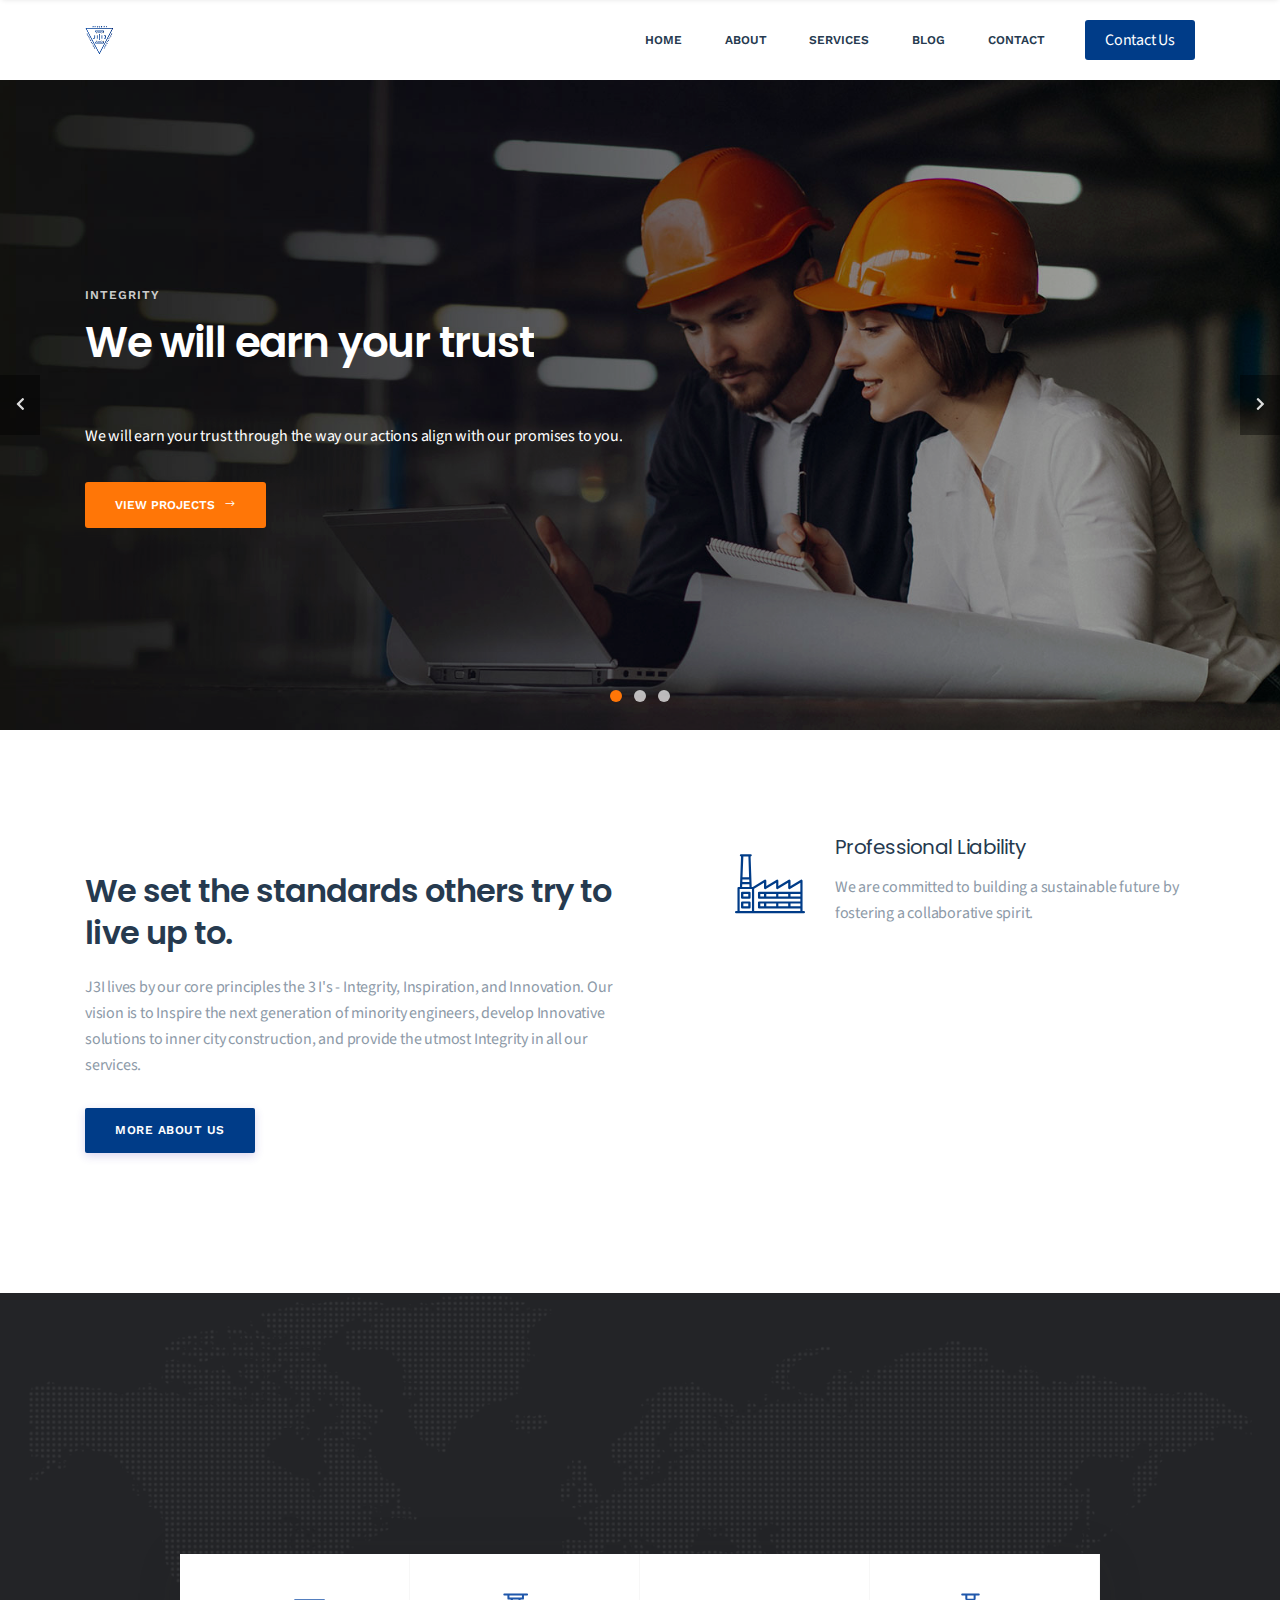
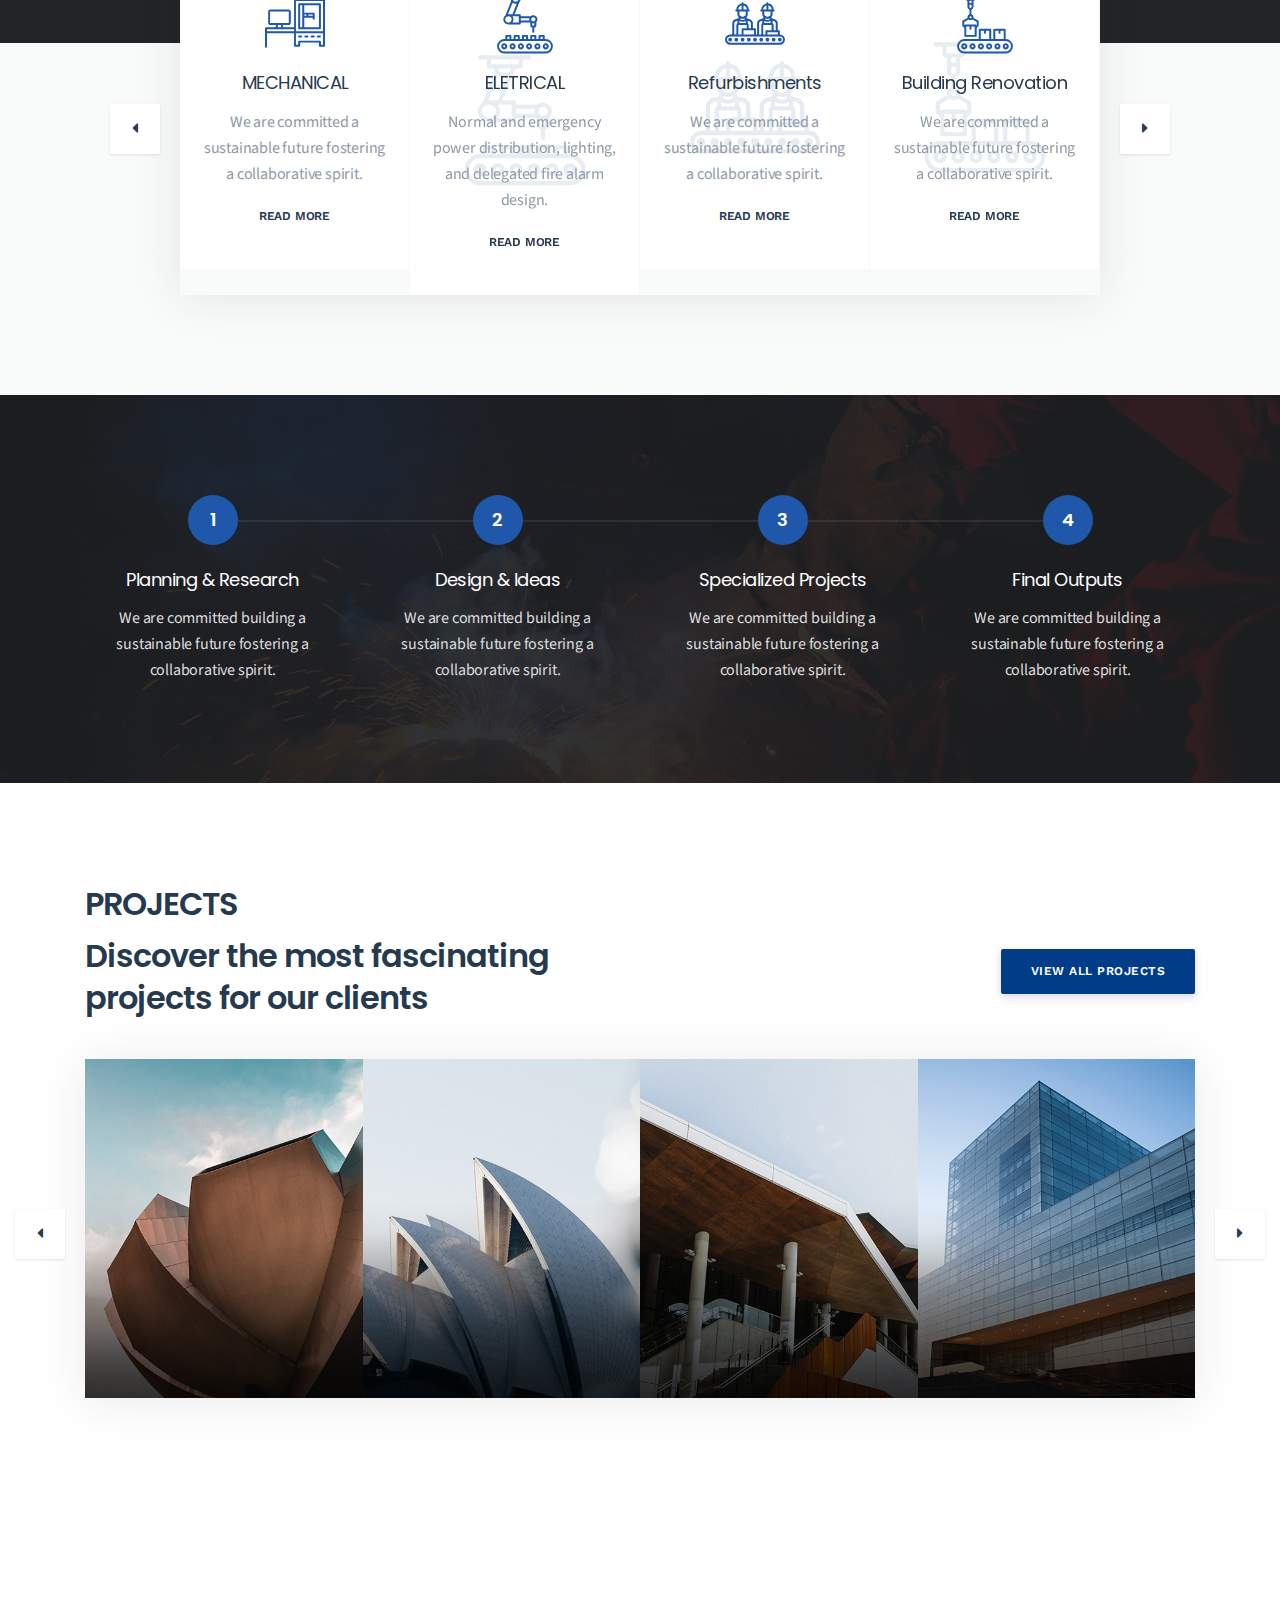
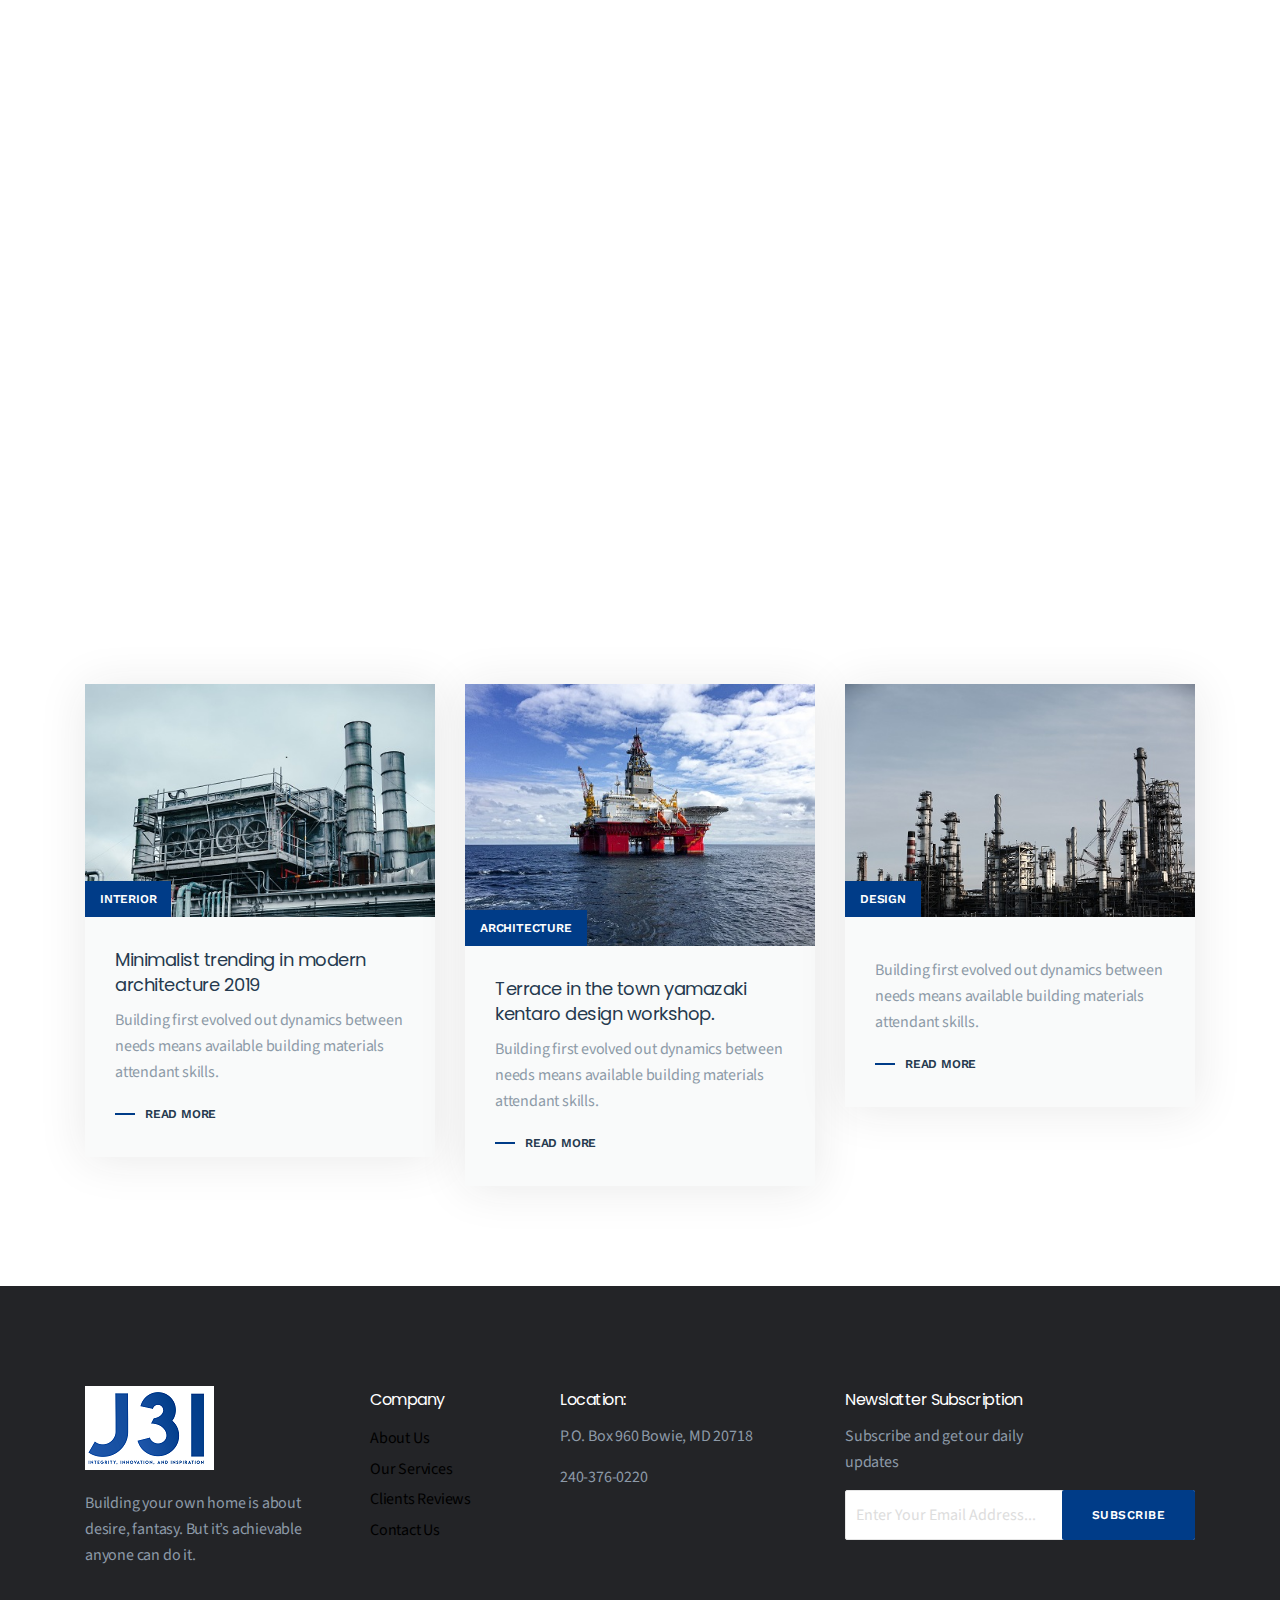
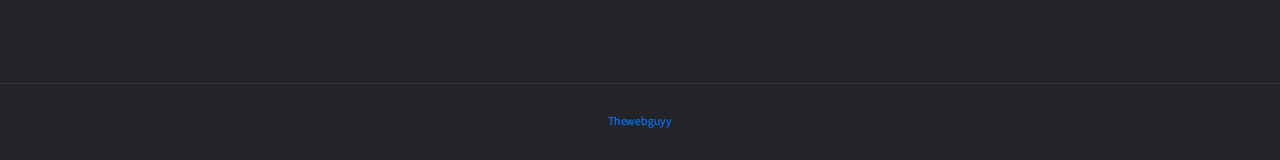
==== commit 4138e5ac: "Update index.html" ====
--- a/index.html
+++ b/index.html
@@ -289,8 +289,8 @@
 <div class="row d-flex align-items-center">
 <div class="col-lg-8 col-md-6">
 <div class="section-heading mb-40">
-<h2>Projects</h2>
-<span>Discover the most fascinating <br>projects for our clients</span>
+<h2>PROJECTS</h2>
+<h2>Discover the most fascinating <br>projects for our clients</h2>
 </div>
 </div>
 <div class="col-lg-4 col-md-6 text-right">
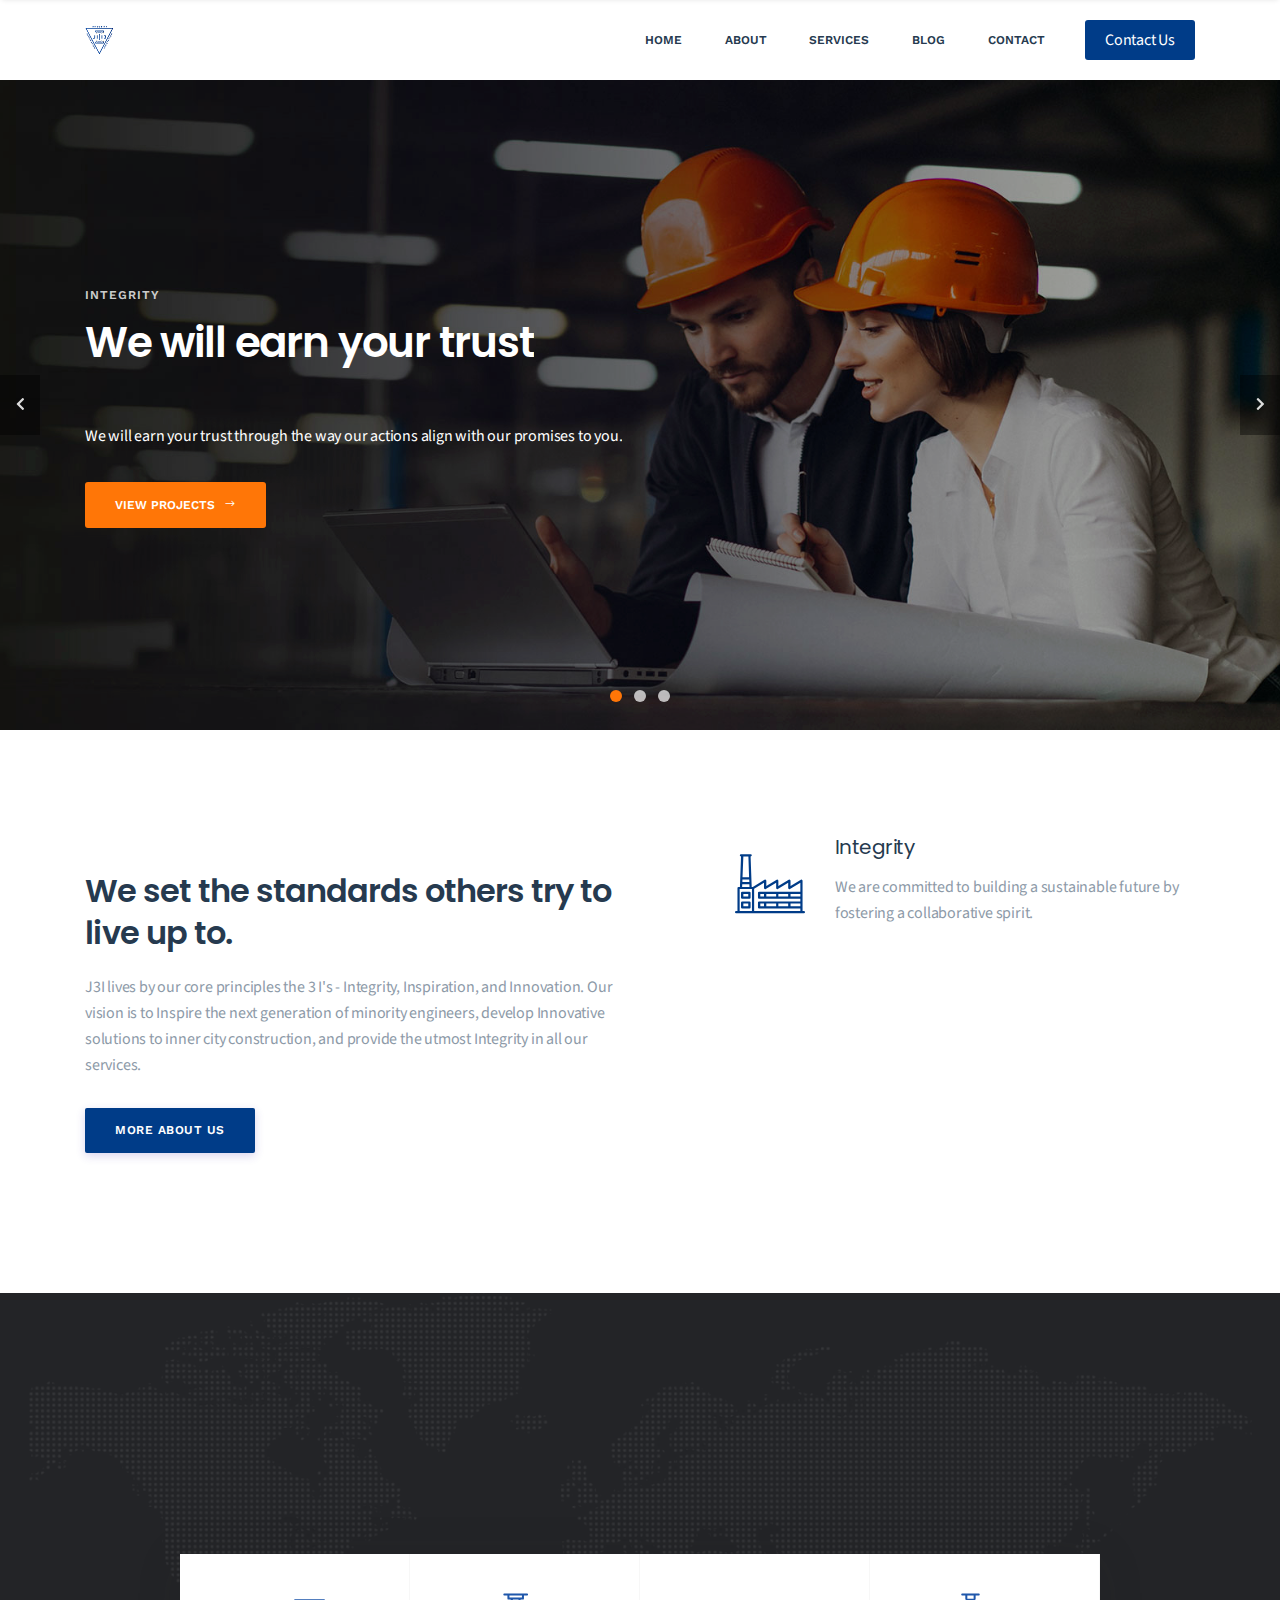
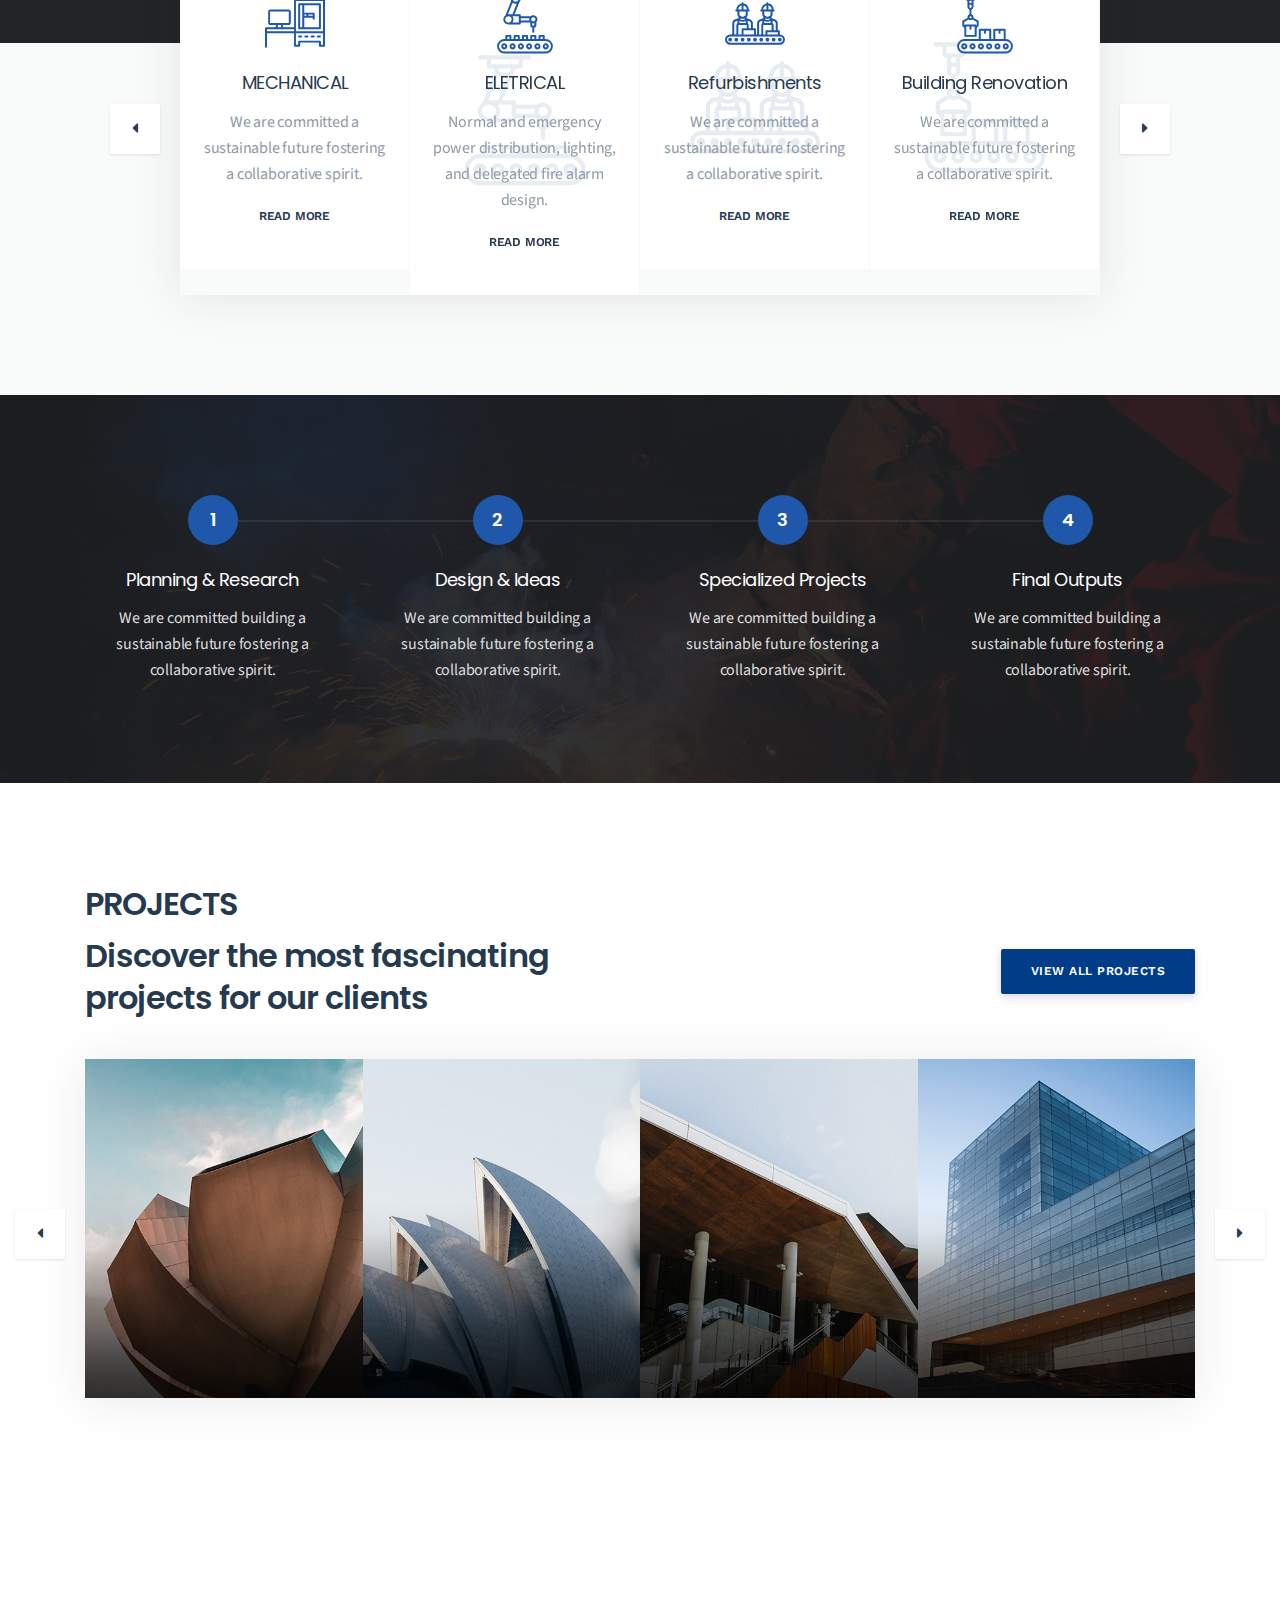
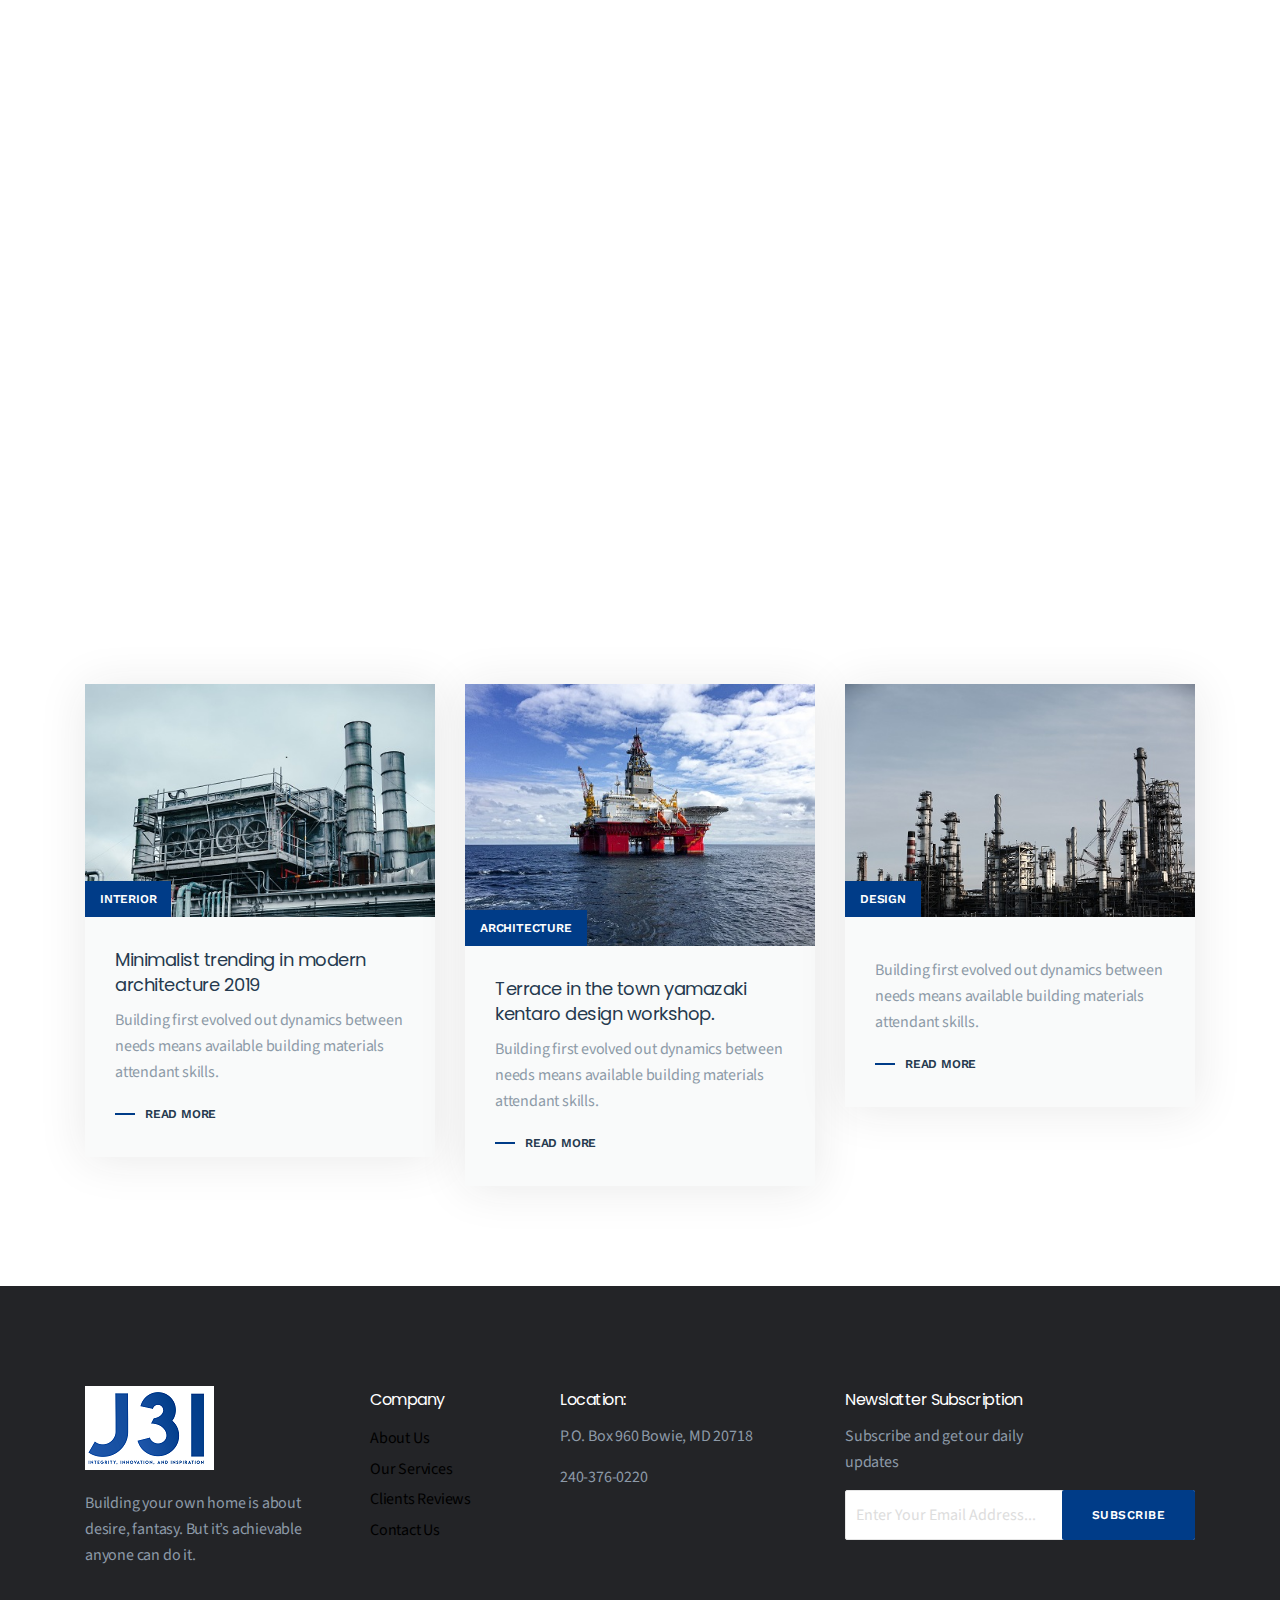
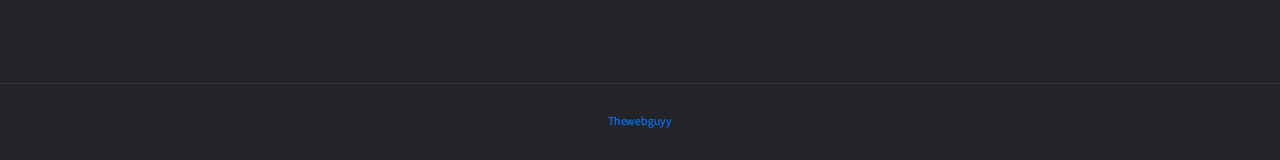
==== commit cec40e22: "Update index.html" ====
--- a/index.html
+++ b/index.html
@@ -165,21 +165,21 @@
 <li class="about-promo-item wow fadeInUp">
 <i class="flaticon-factory"></i>
 <div>
-<h3>Professional Liability</h3>
+<h3>Integrity</h3>
 <p>We are committed to building a sustainable future by fostering a collaborative spirit.</p>
 </div>
 </li>
 <li class="about-promo-item wow fadeInUp" data-wow-delay="300ms">
 <i class="flaticon-worker"></i>
  <div>
-<h3>Dedicated To Our Clients</h3>
+<h3>Inspiration</h3>
 <p>We are committed to building a sustainable future by fostering a collaborative spirit.</p>
 </div>
 </li>
 <li class="about-promo-item wow fadeInUp" data-wow-delay="500ms">
 <i class="flaticon-gear"></i>
 <div>
-<h3>Outstanding Services</h3>
+<h3>Innovation</h3>
 <p>We are committed to building a sustainable future by fostering a collaborative spirit.</p>
 </div>
 </li>
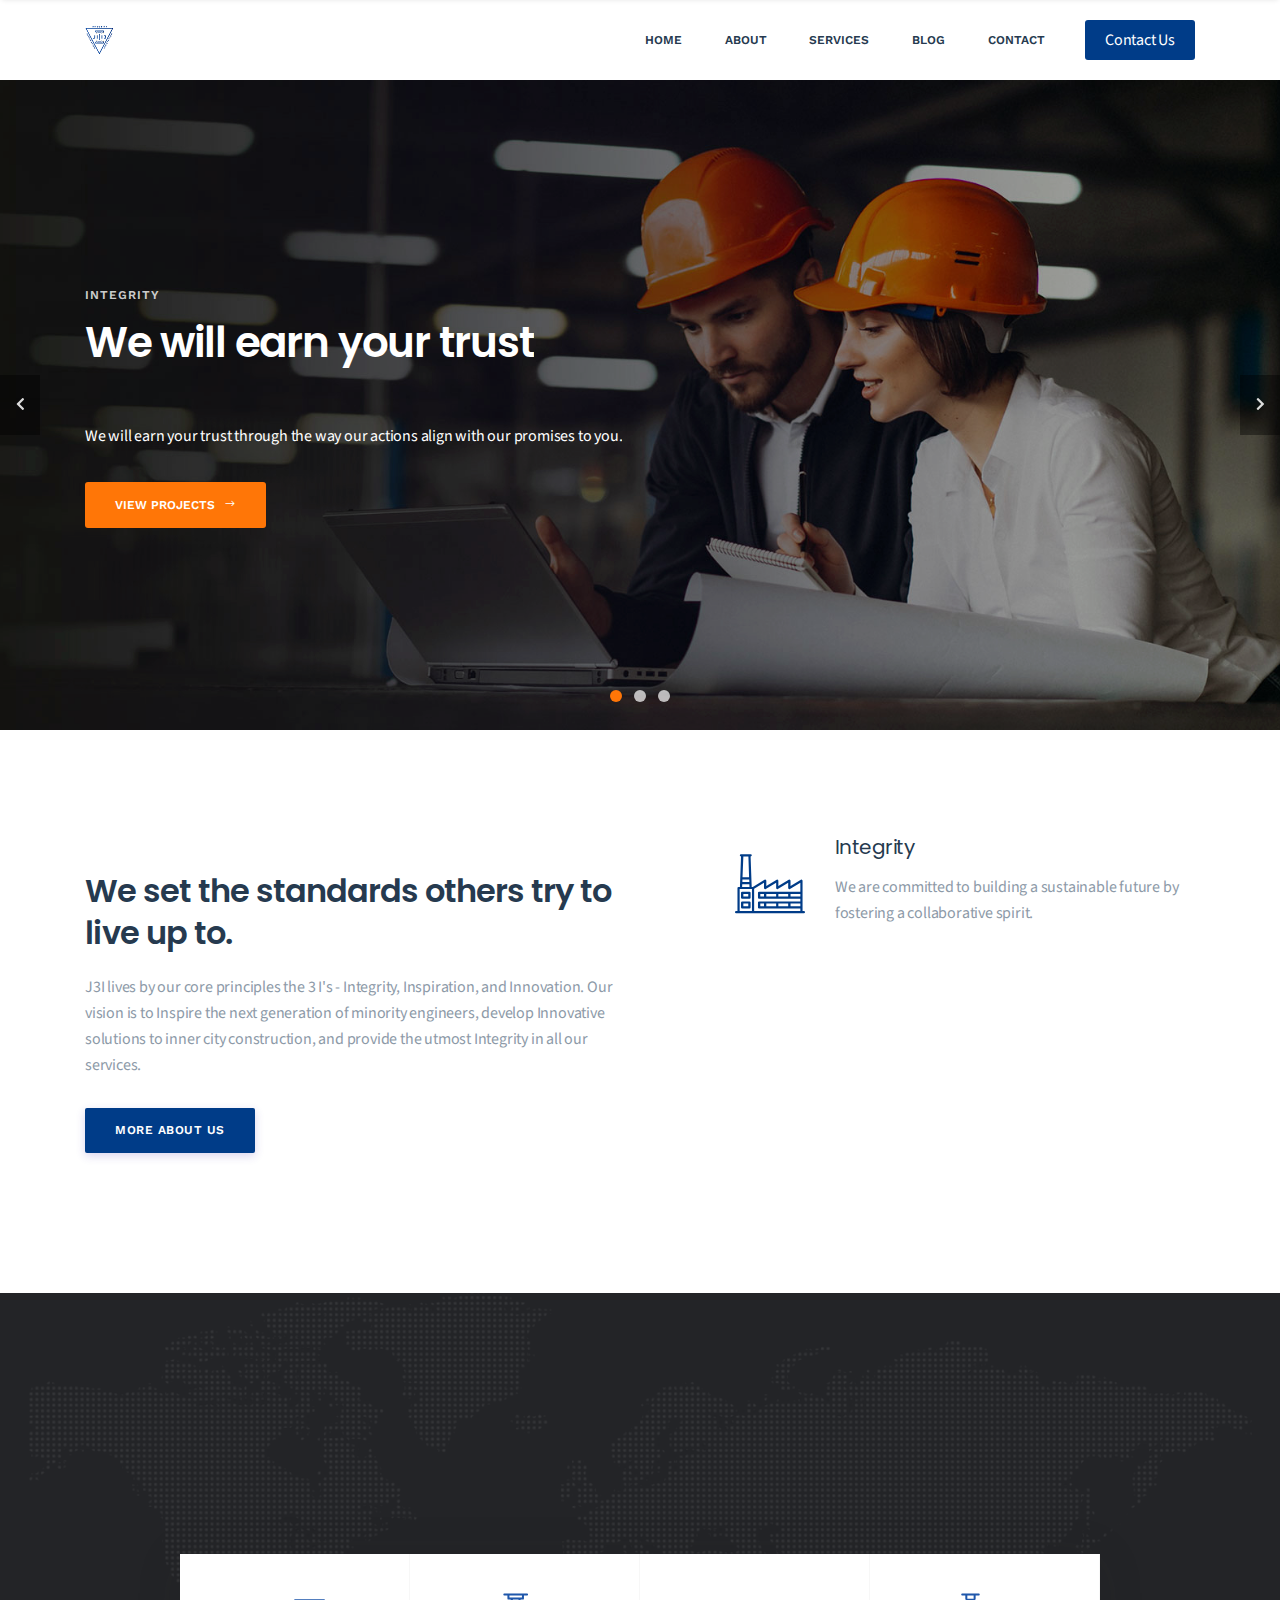
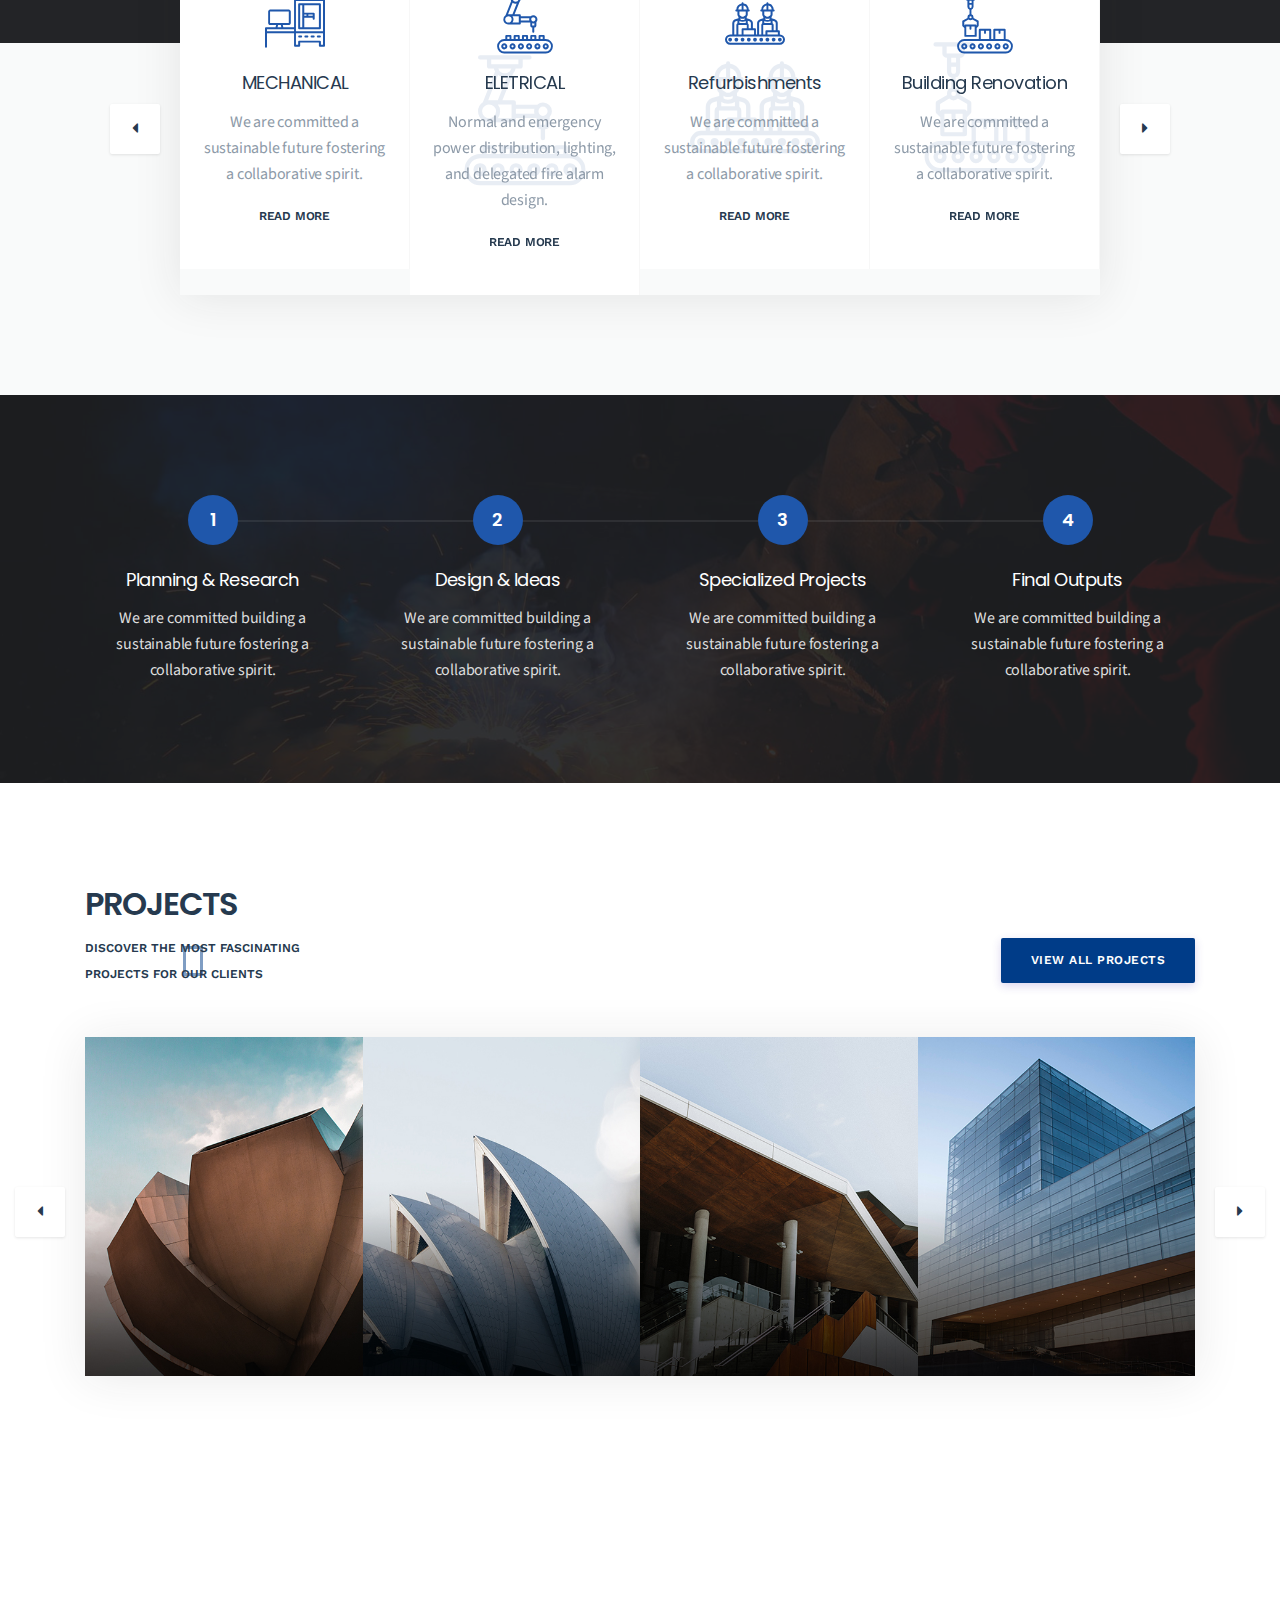
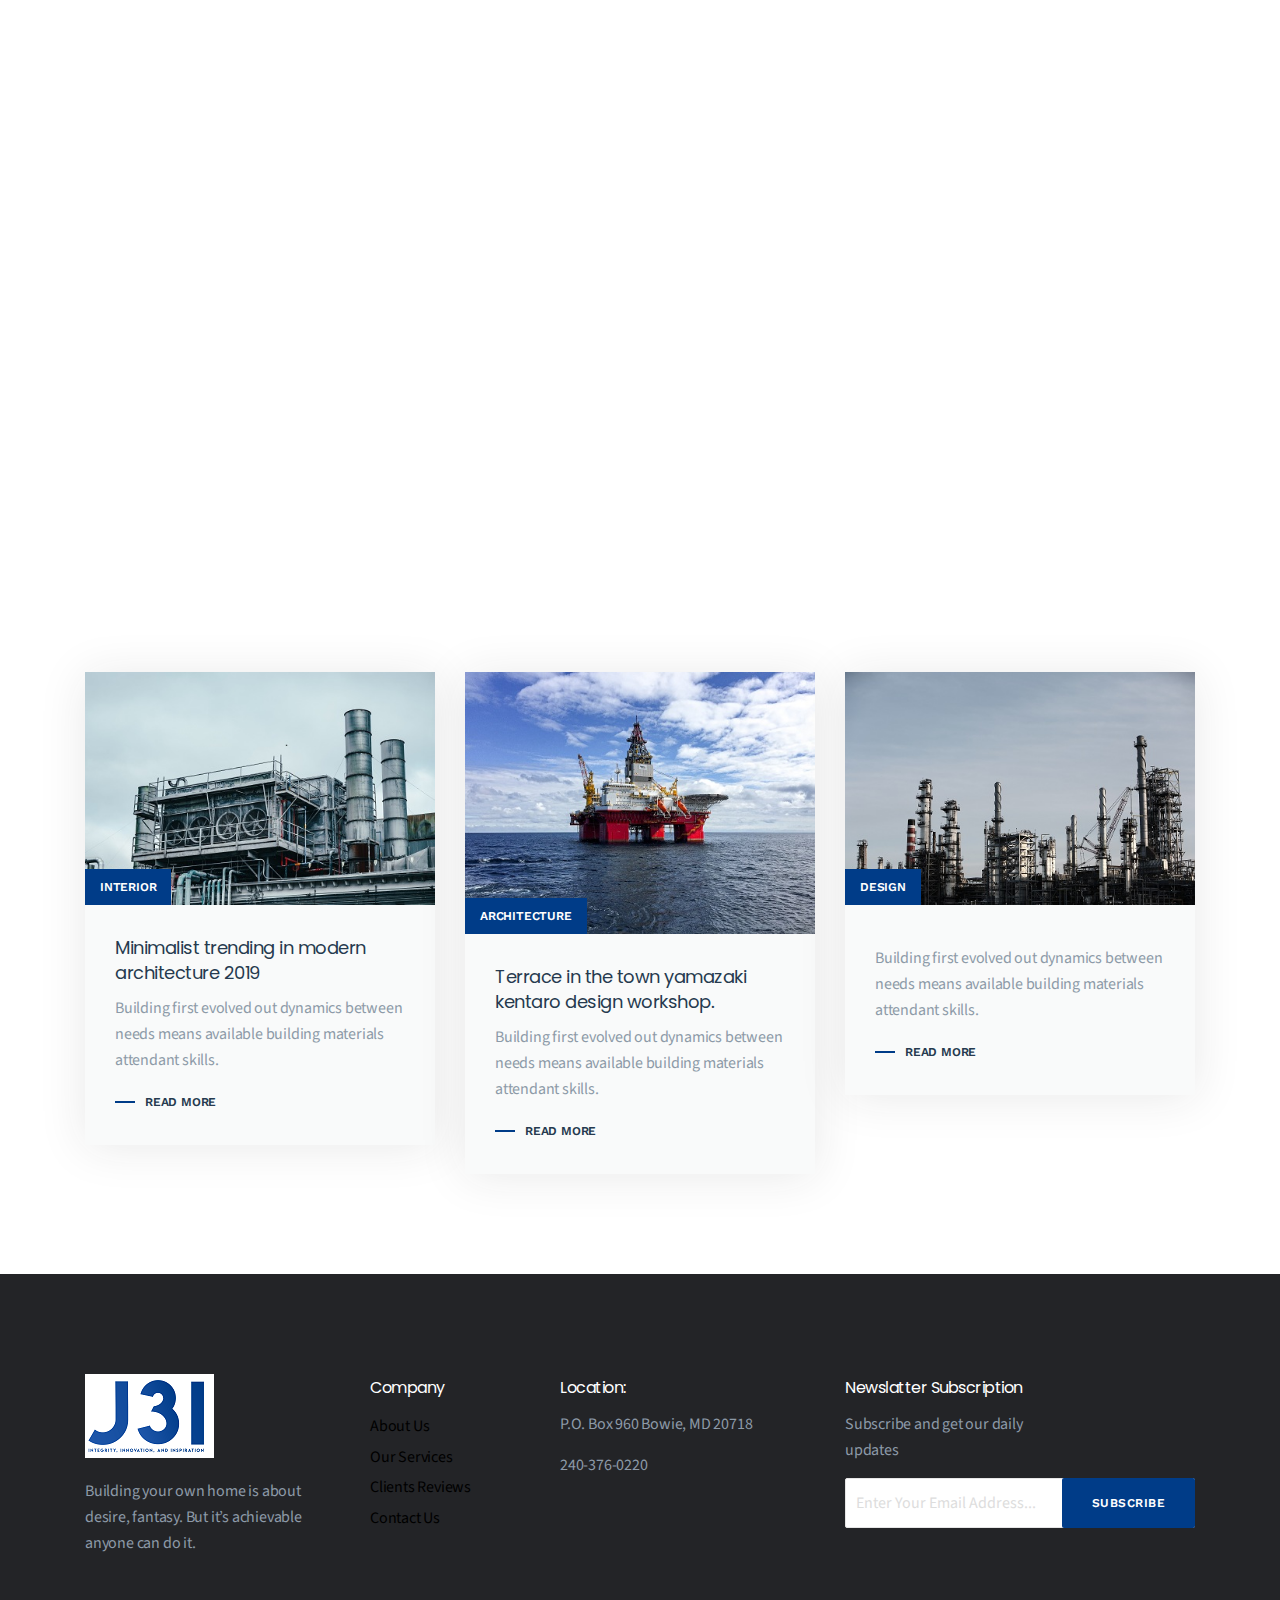
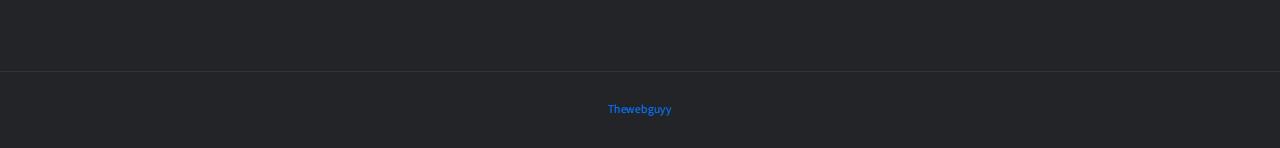
==== commit ab0cde4d: "Update index.html" ====
--- a/index.html
+++ b/index.html
@@ -110,7 +110,7 @@
 </div>
 </div>
 <div class="single-slide">
-<div class="bg-img kenburns-top-right" style="background-image: url(img/construction.jpg);"></div>
+<div class="bg-img kenburns-top-right" style="background-image: url(img/slider-2.jpg);"></div>
 <div class="overlay"></div>
 <div class="slider-content-wrap d-flex align-items-center text-center">
 <div class="container">
@@ -290,7 +290,7 @@
 <div class="col-lg-8 col-md-6">
 <div class="section-heading mb-40">
 <h2>PROJECTS</h2>
-<h2>Discover the most fascinating <br>projects for our clients</h2>
+<span>Discover the most fascinating <br>projects for our clients</span>
 </div>
 </div>
 <div class="col-lg-4 col-md-6 text-right">
@@ -346,8 +346,8 @@
 </div>
 <div class="col-lg-6 sm-padding">
 <div class="content-info wow fadeInRight" data-wow-delay="300ms">
-<span>The Founder</span>
-<h2>The Genius behind J3Is</h2>
+<h2>The Founder</h2>
+<span>The Genius behind J3Is</span>
 <p>Charles Wesley Jackson III, PE, PMP, CxA, CEM grew up in Philadelphia, PA and a graduate of Drexel University (Class of 2005) with a Bachelor of Science in Electrical Engineering and a minor in Business Management.</p>
 <a href="about-us.html" class="default-btn">Know More</a>
 </div>
@@ -359,8 +359,8 @@
 <section class="blog-section padding">
 <div class="container">
 <div class="section-heading text-center mb-40 wow fadeInUp" data-wow-delay="100ms">
-<span>From Blog</span>
-<h2>Speciallized news</h2>
+<h2>From Blog</h2>
+<span>Speciallized news</span>
 </div>
 <div class="row blog-wrap">
 <div class="col-lg-4 col-sm-6 sm-padding">
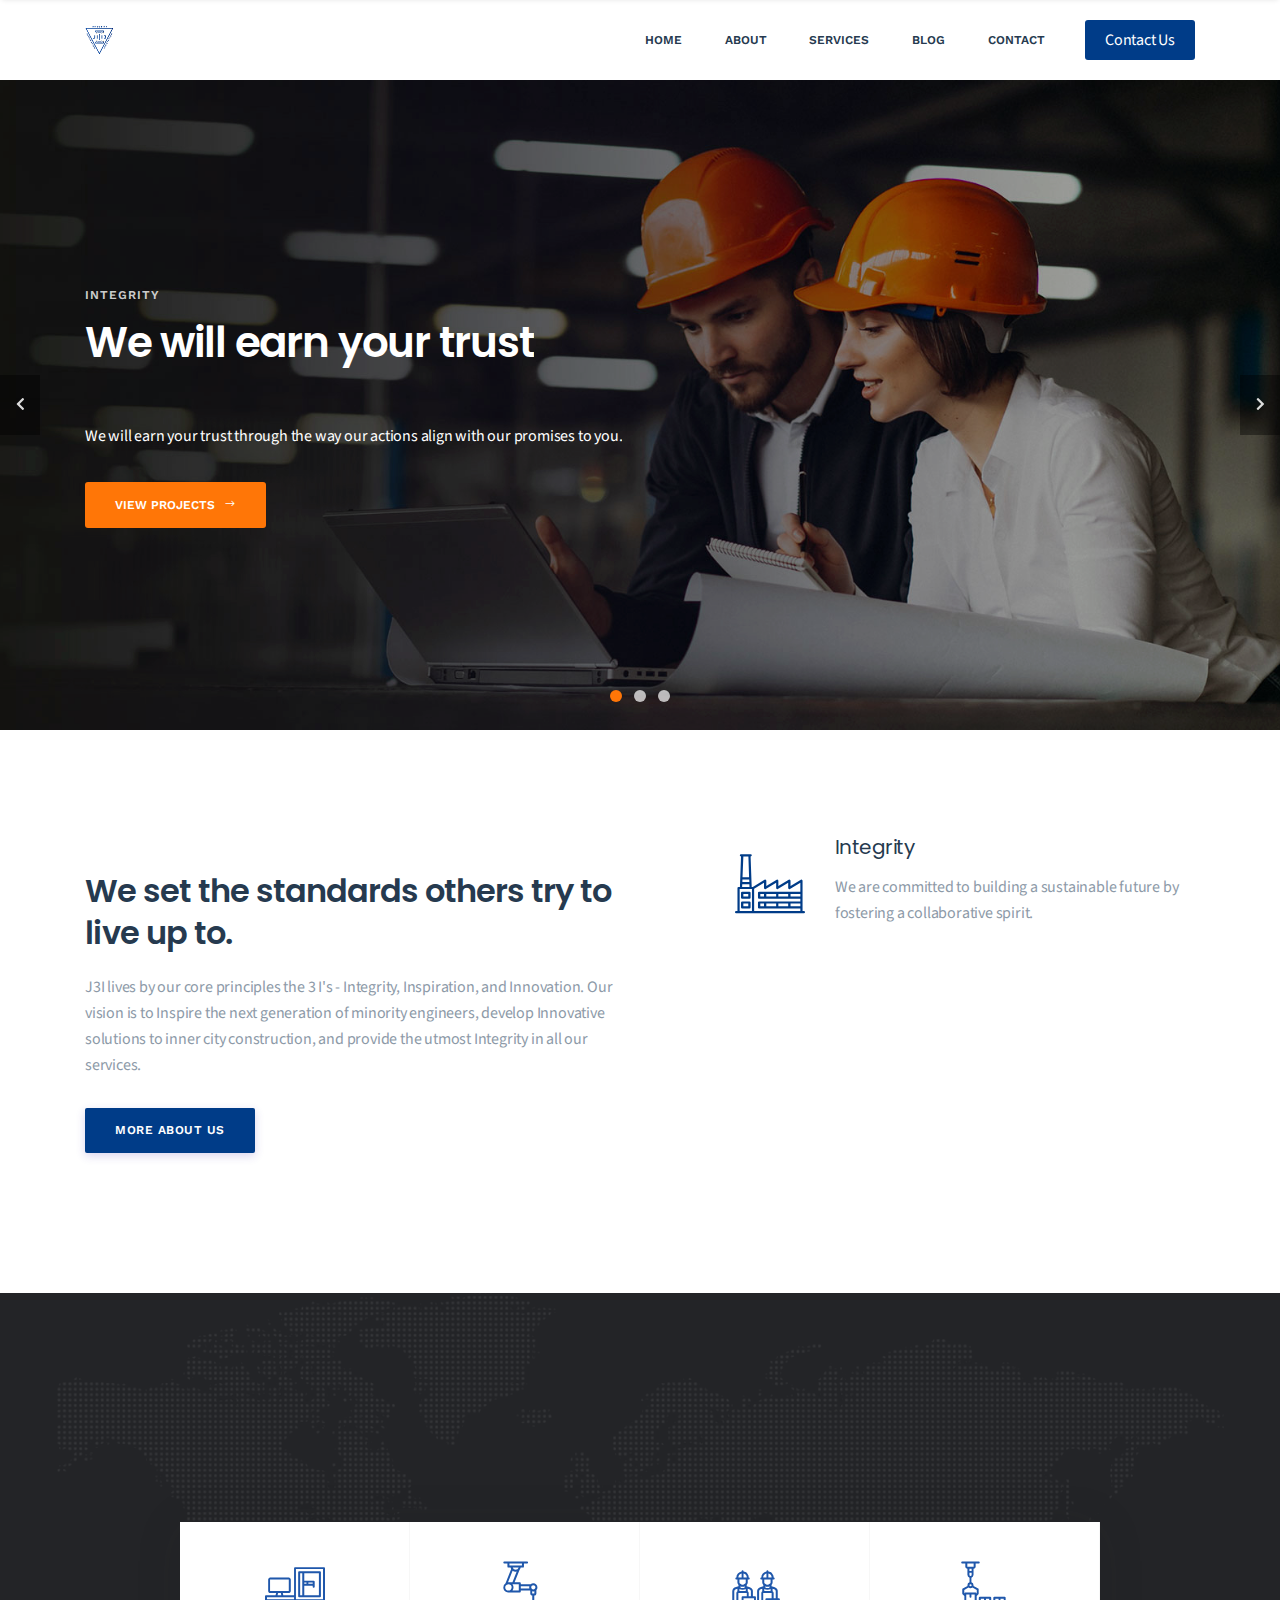
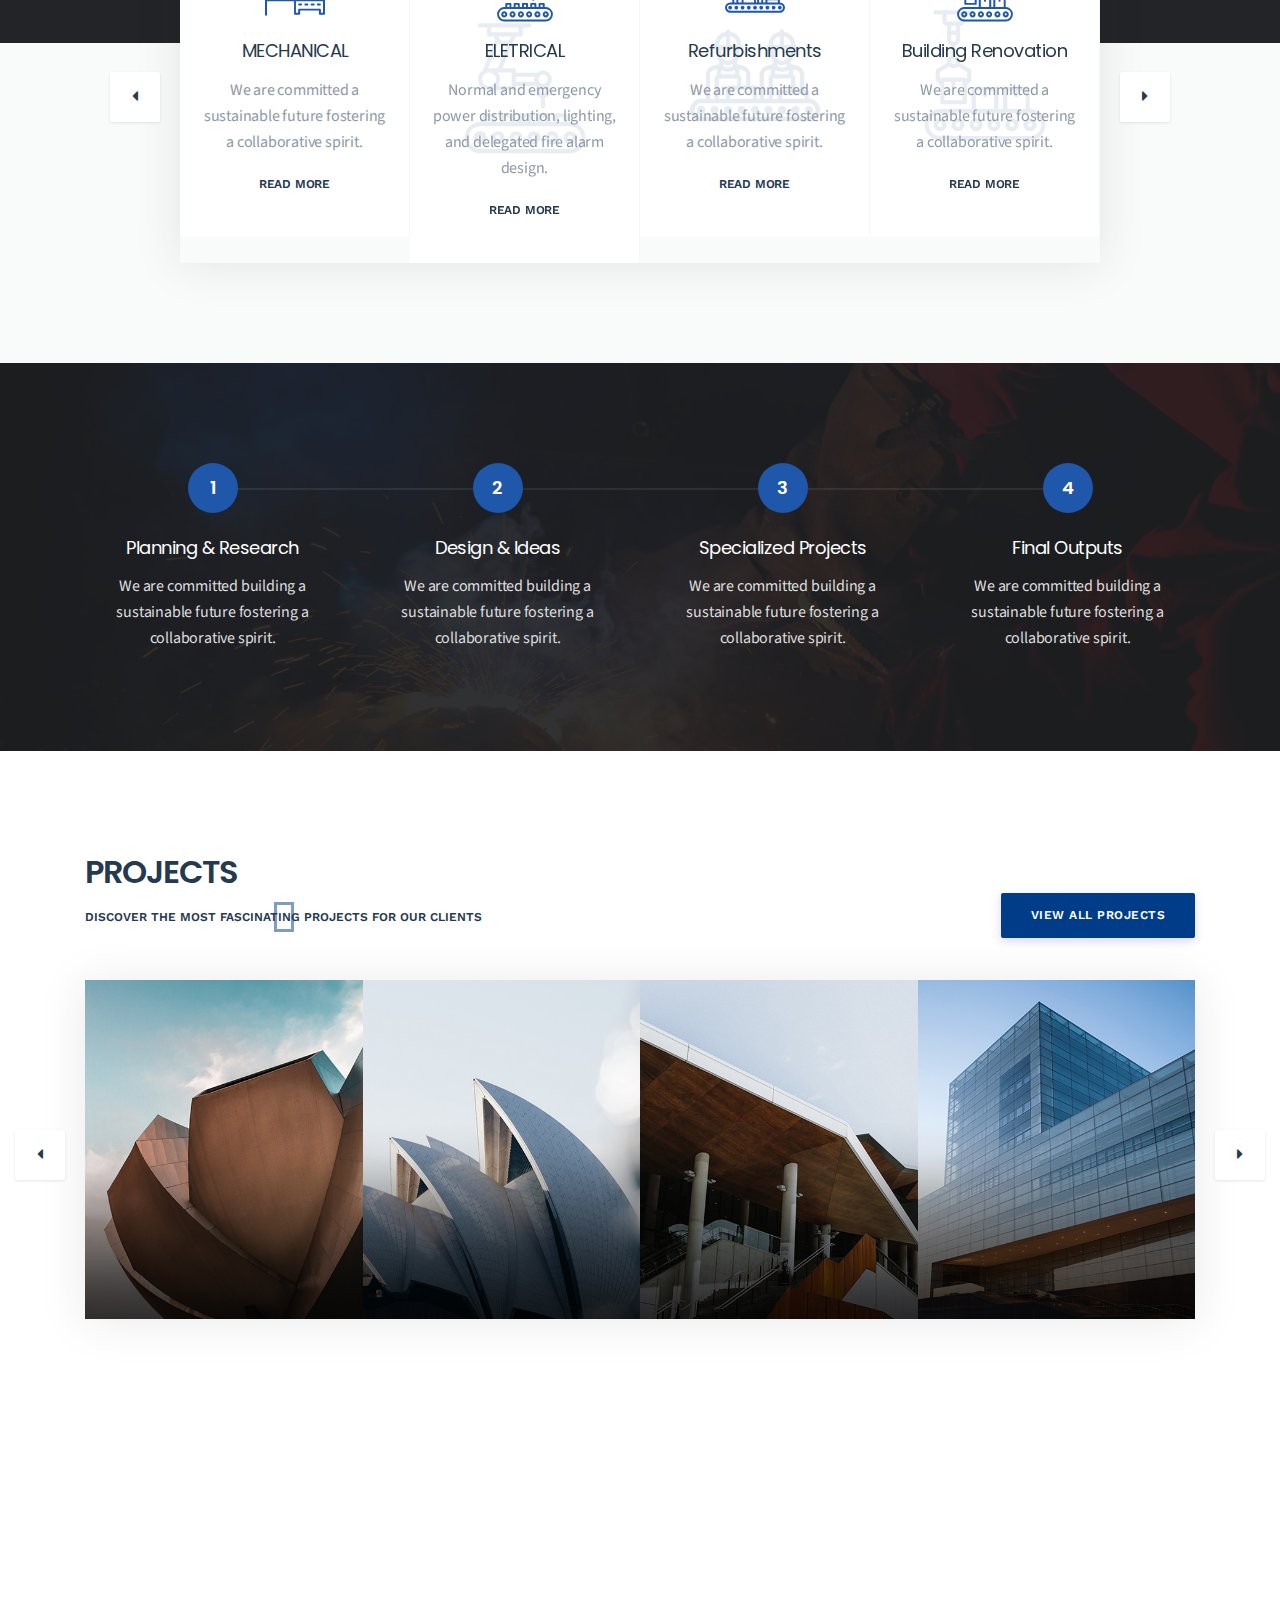
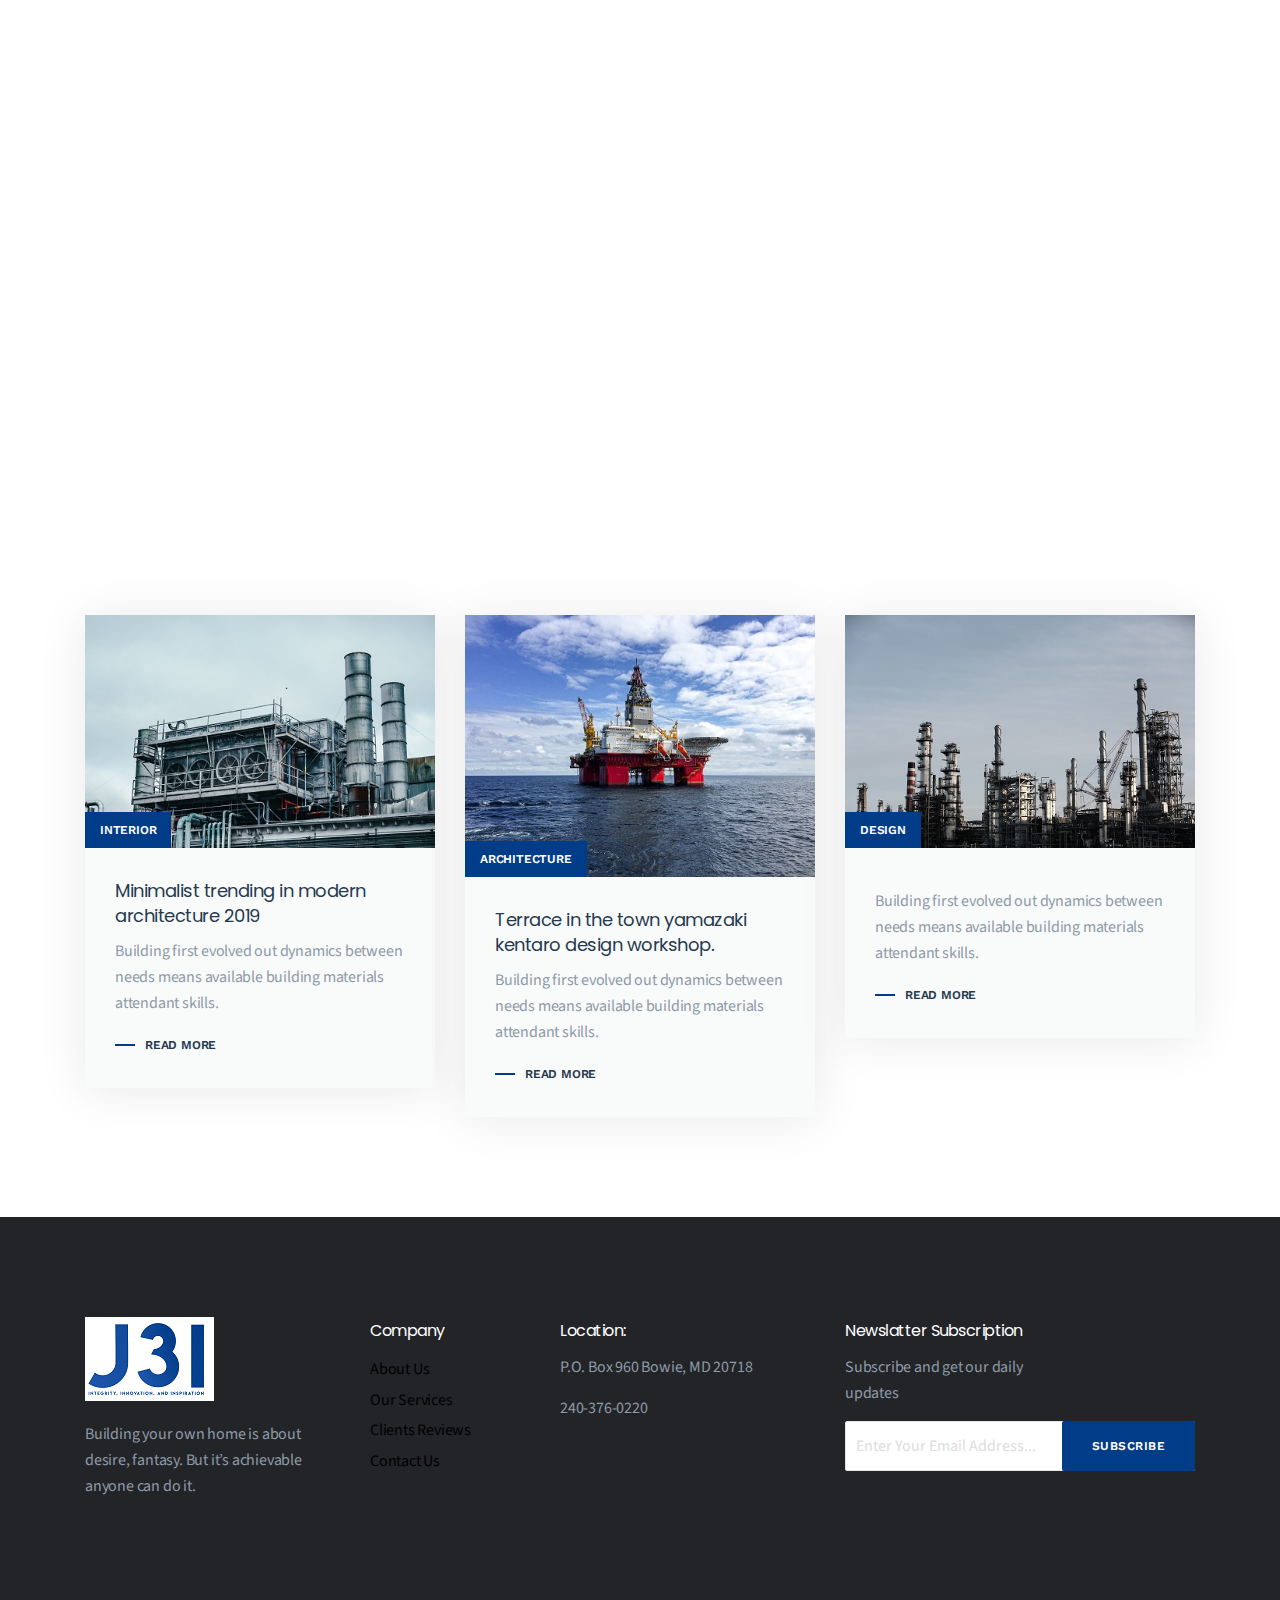
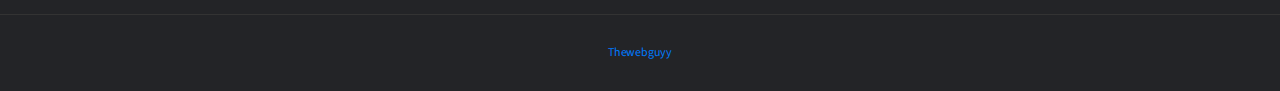
==== commit bb165ef8: "Update index.html" ====
--- a/index.html
+++ b/index.html
@@ -191,8 +191,8 @@
 <section class="service-section bg-grey padding">
 <div class="dark-bg"></div>
 <div class="section-heading dark-background text-center mb-40 wow fadeInUp" data-wow-delay="100ms">
-<span>Services</span>
-<h2>Take the world’s best <br> services with you</h2>
+<h2>Services</h2>
+<span>Take the world’s best services with you</span>
 </div>
 <div class="container">
 <div class="row">
@@ -290,7 +290,7 @@
 <div class="col-lg-8 col-md-6">
 <div class="section-heading mb-40">
 <h2>PROJECTS</h2>
-<span>Discover the most fascinating <br>projects for our clients</span>
+<span>Discover the most fascinating projects for our clients</span>
 </div>
 </div>
 <div class="col-lg-4 col-md-6 text-right">
